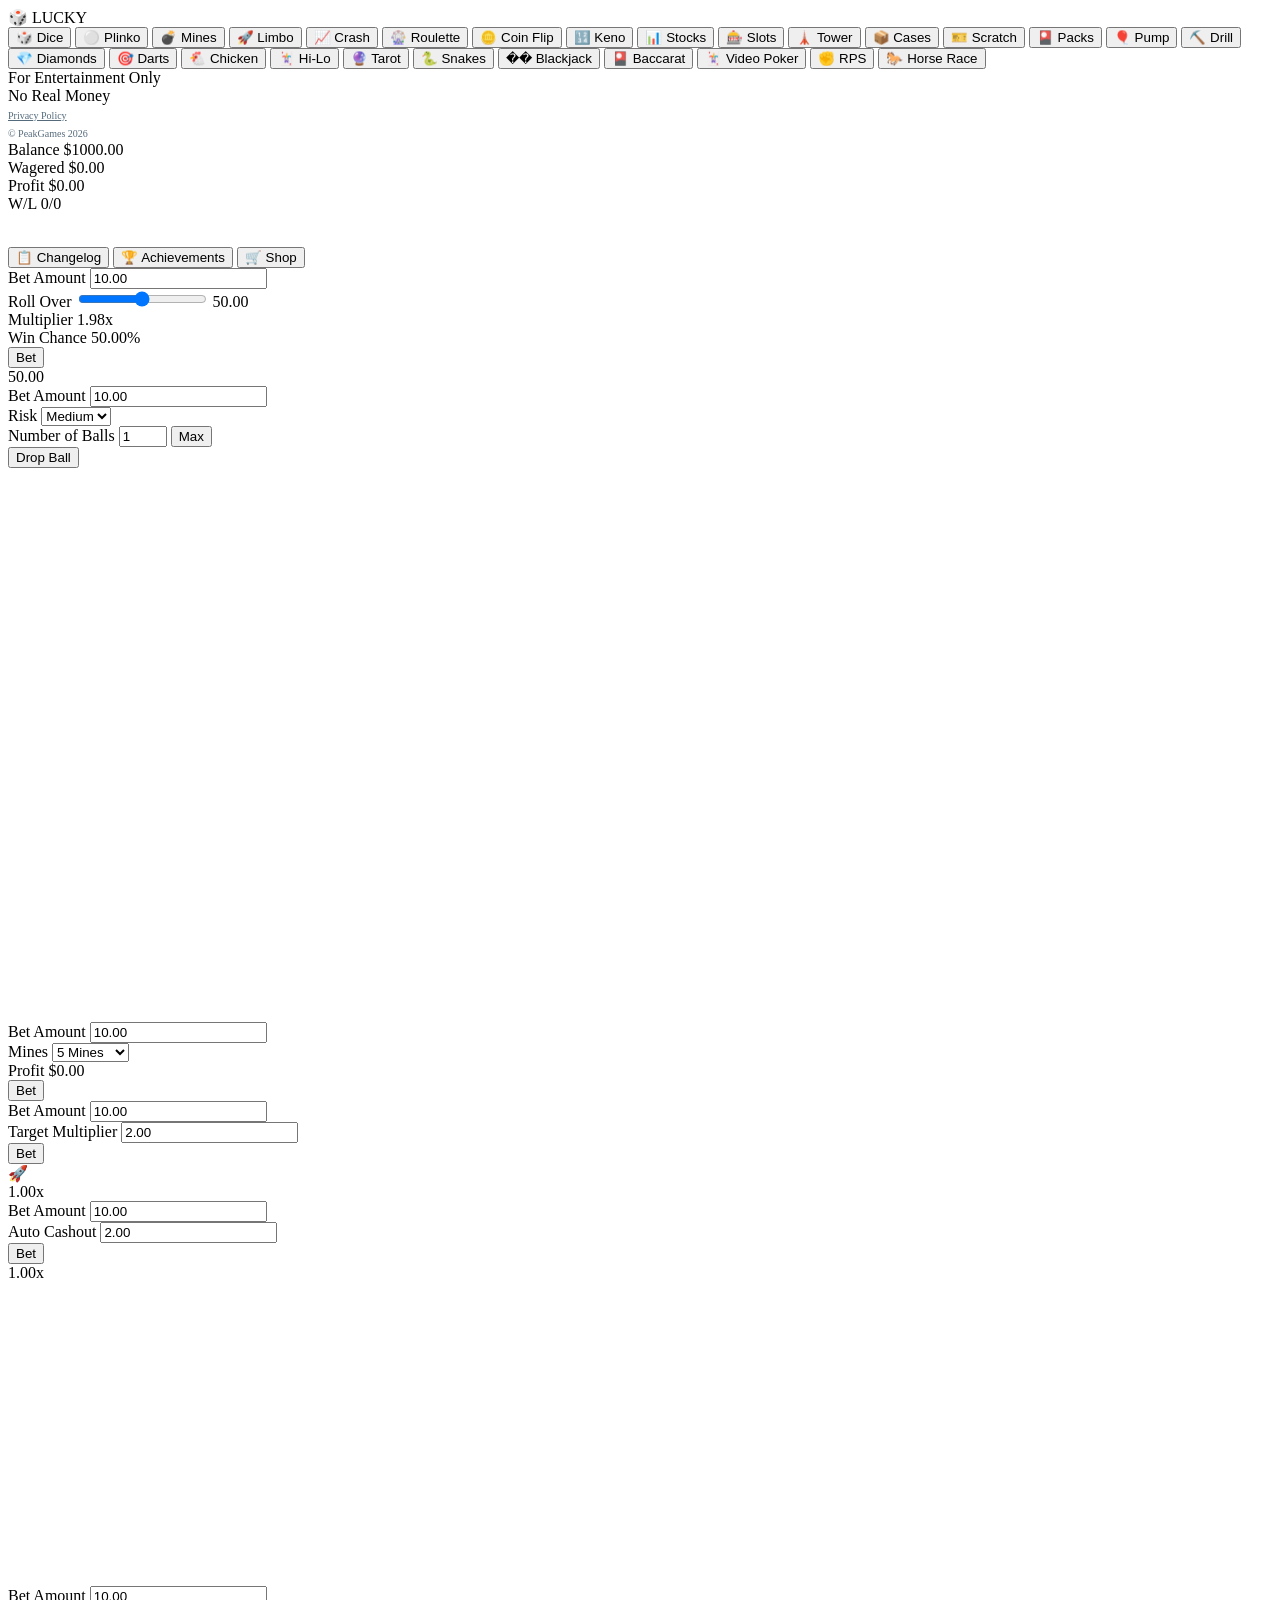
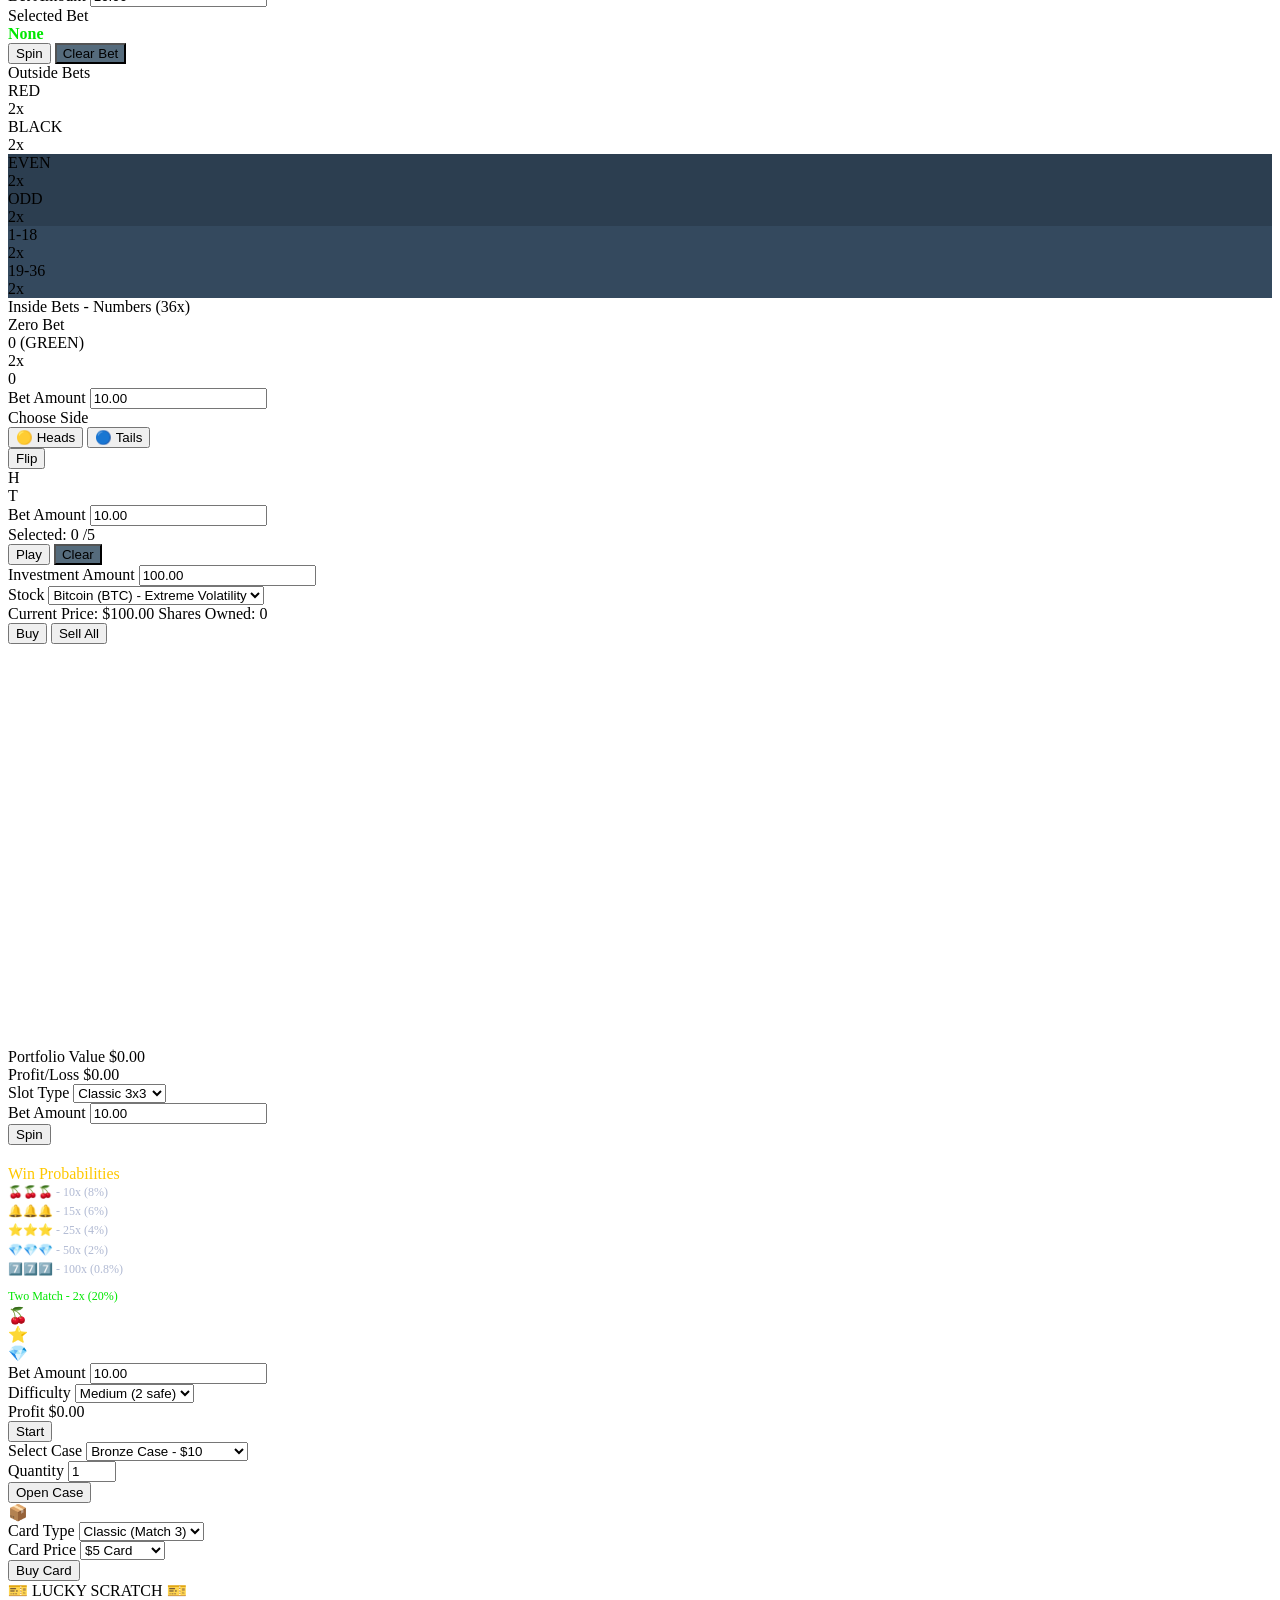
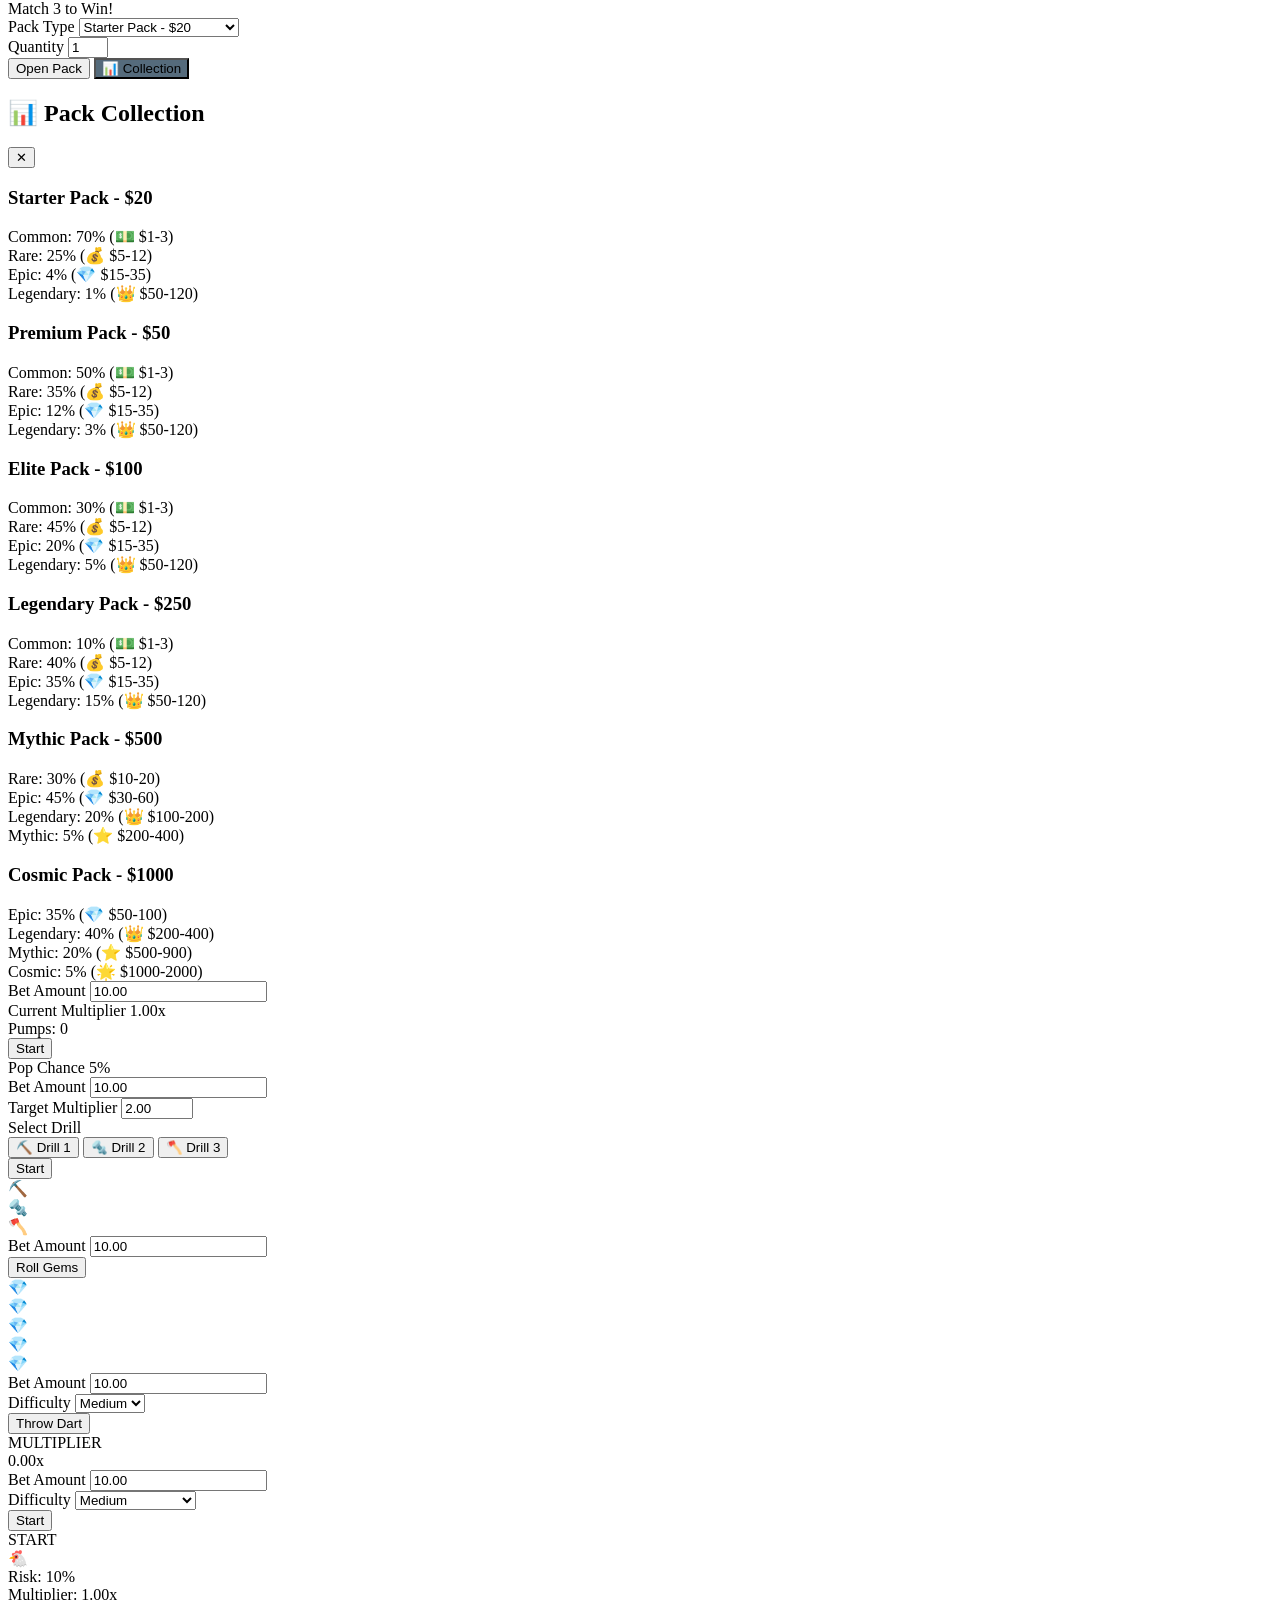
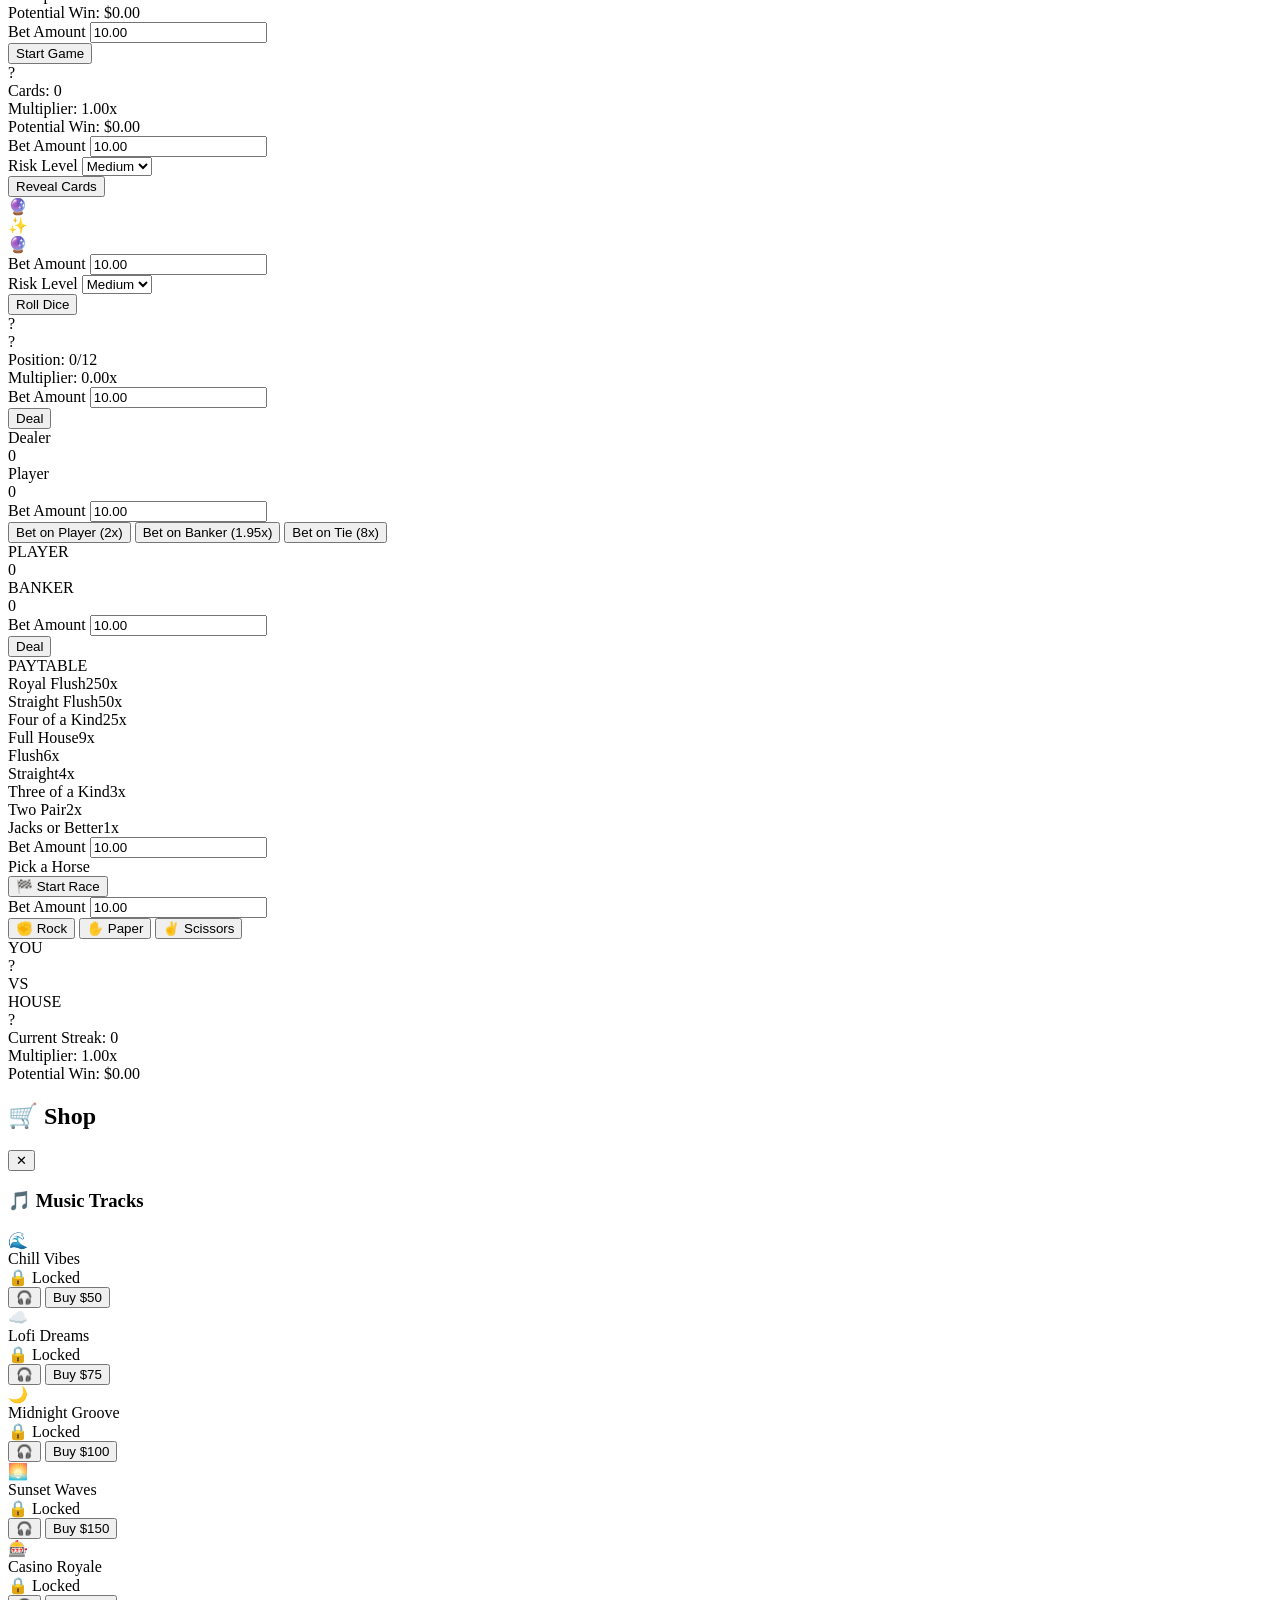
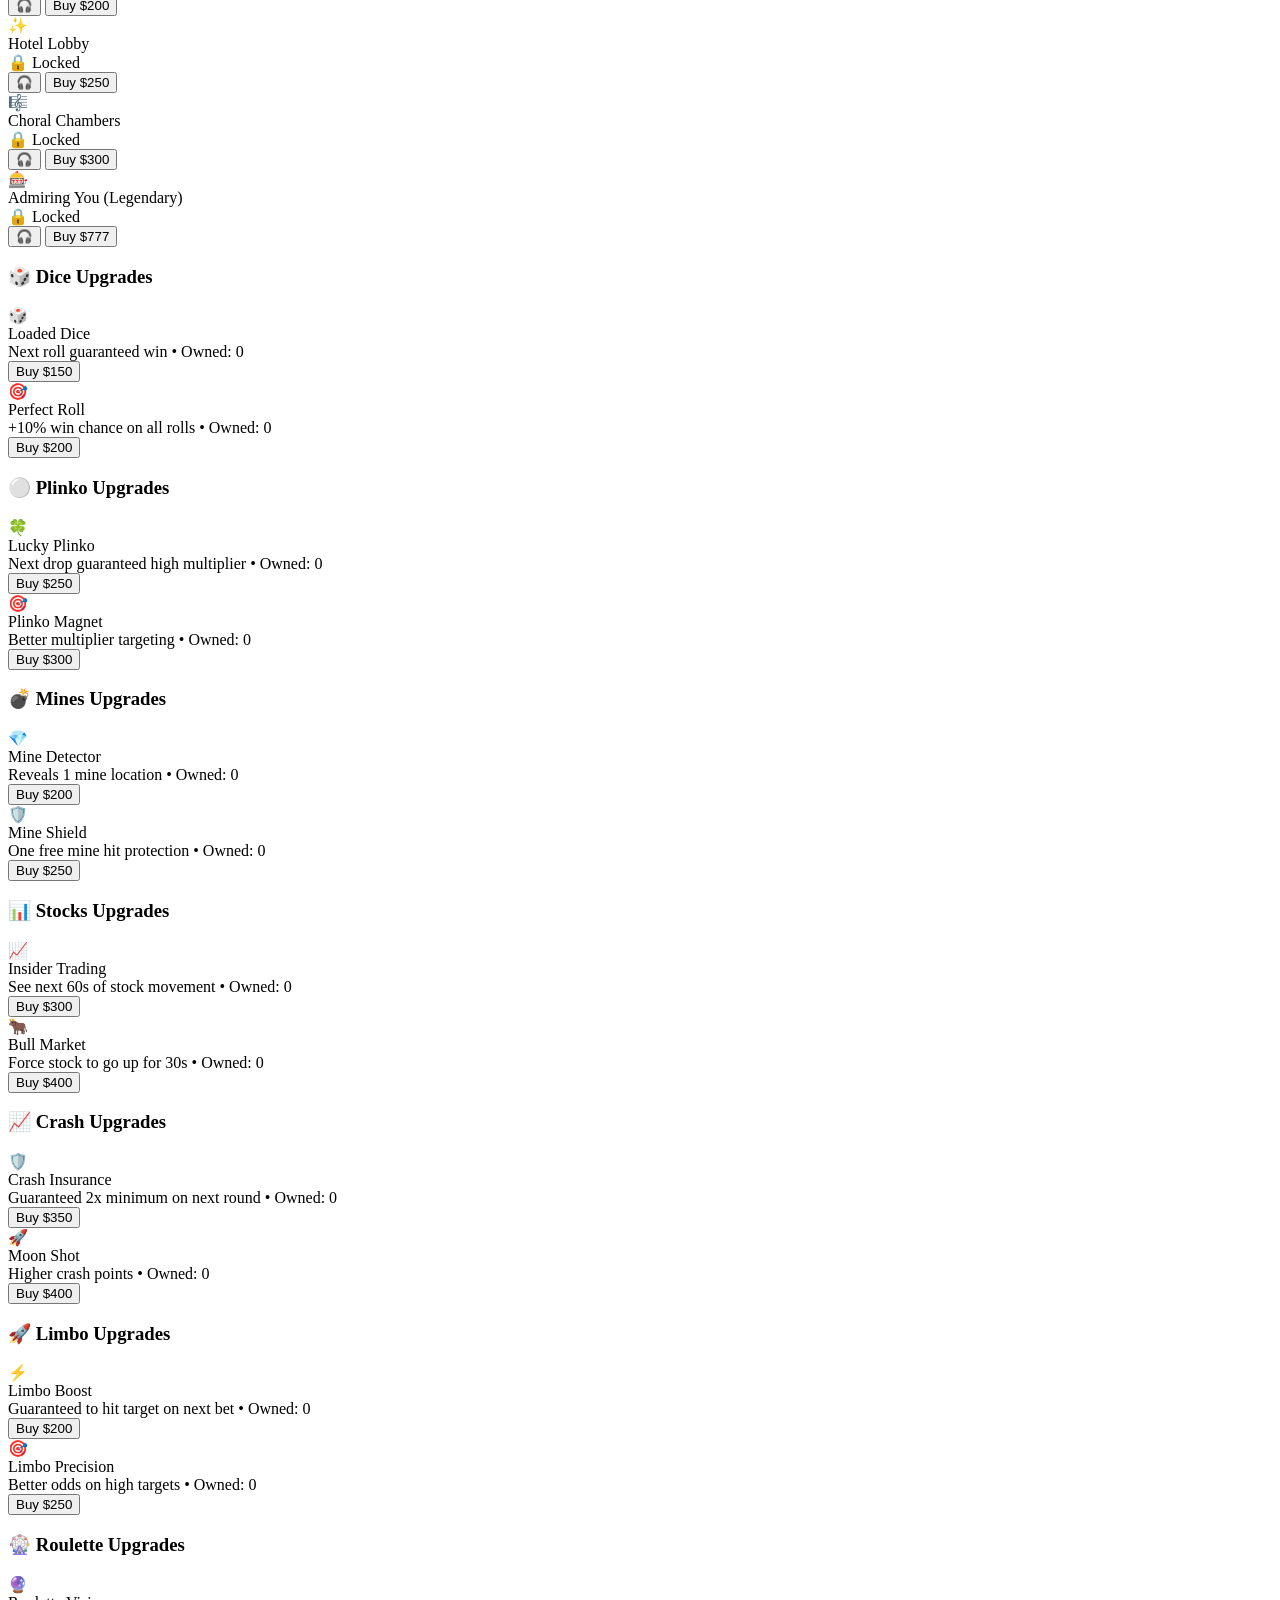
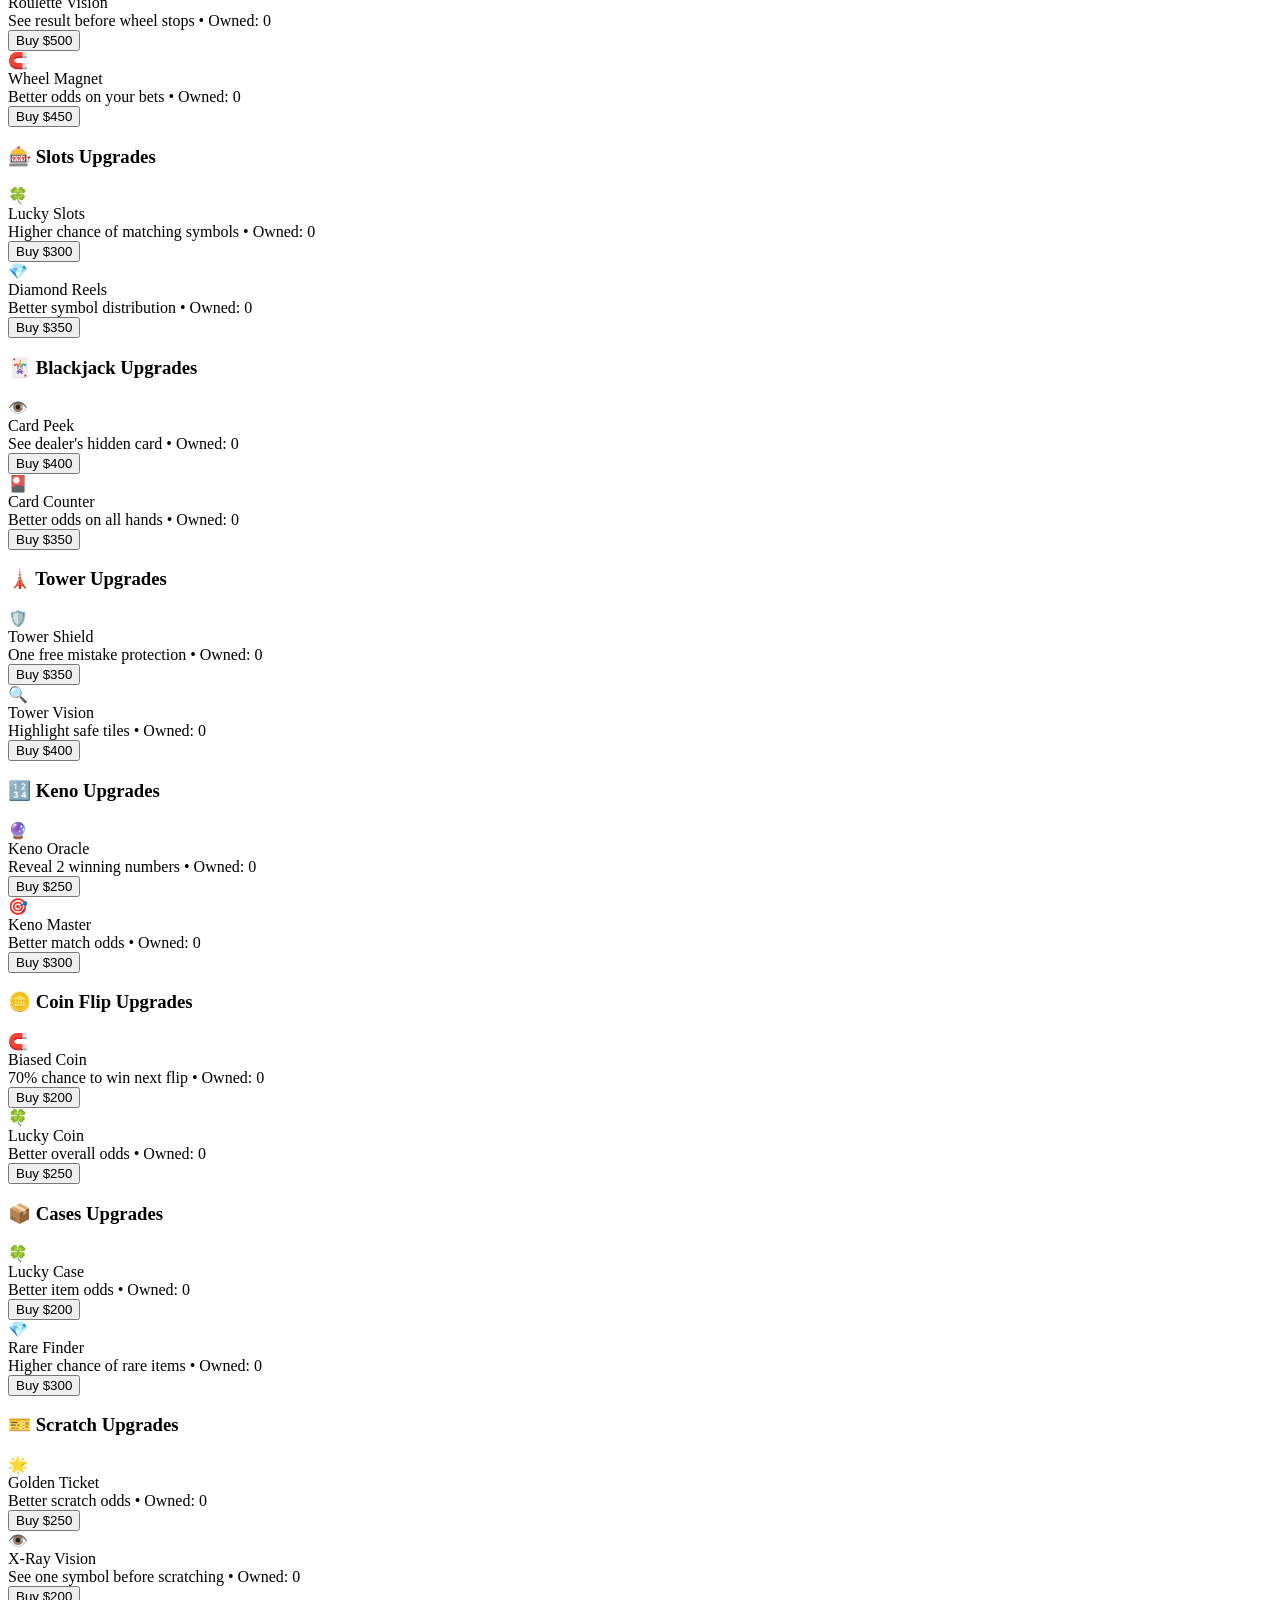
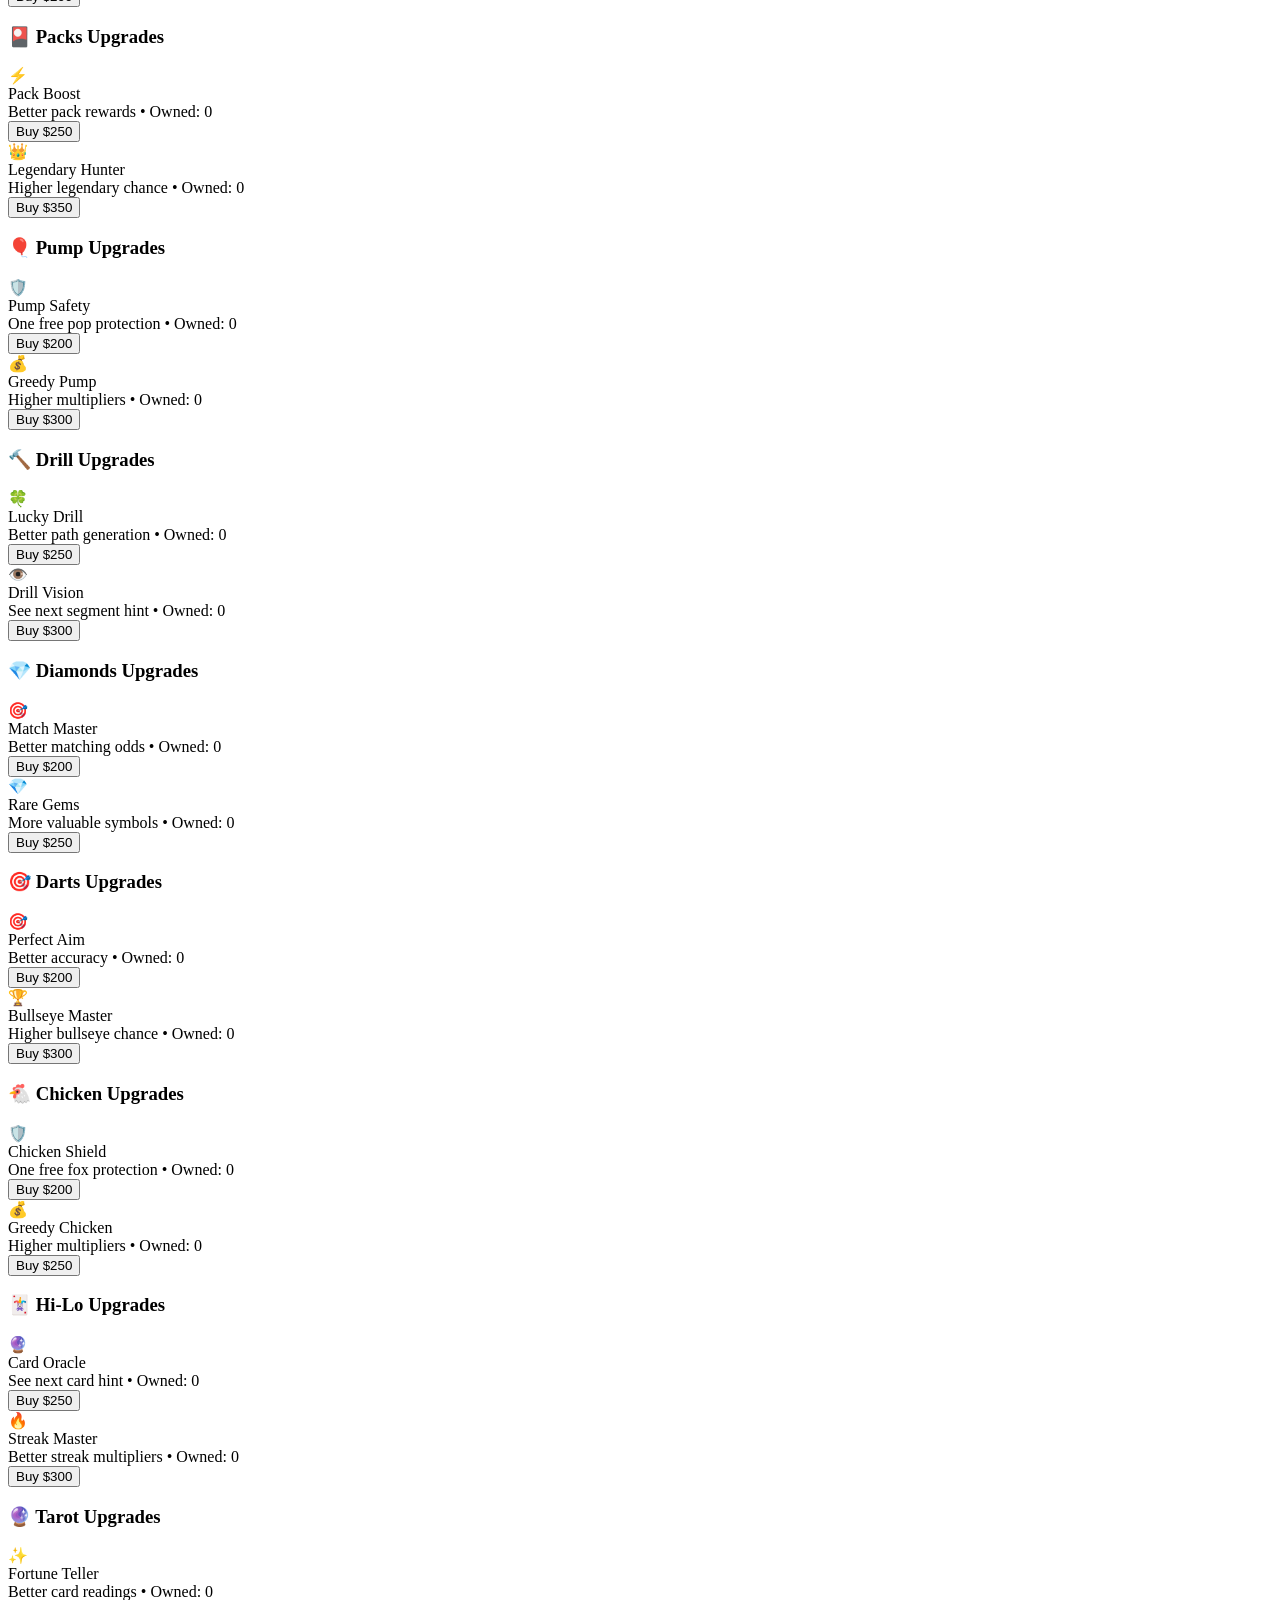
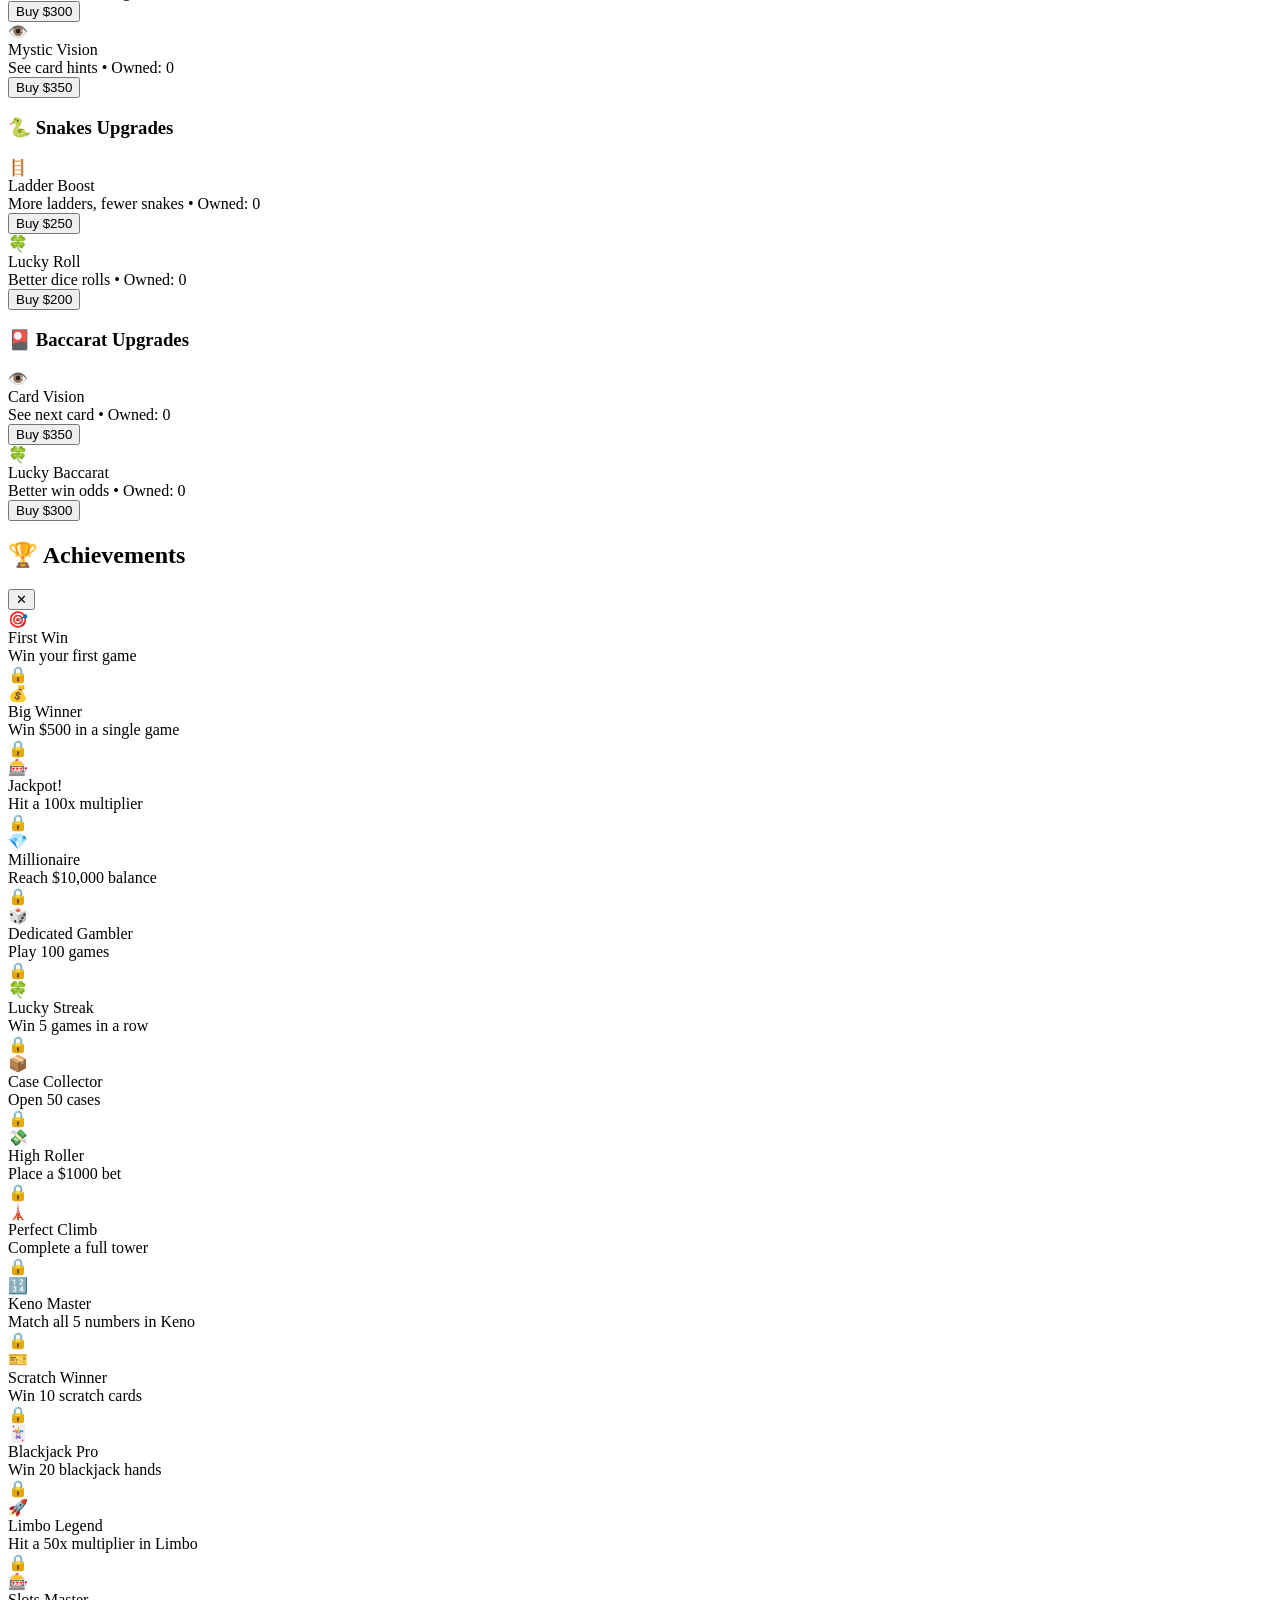
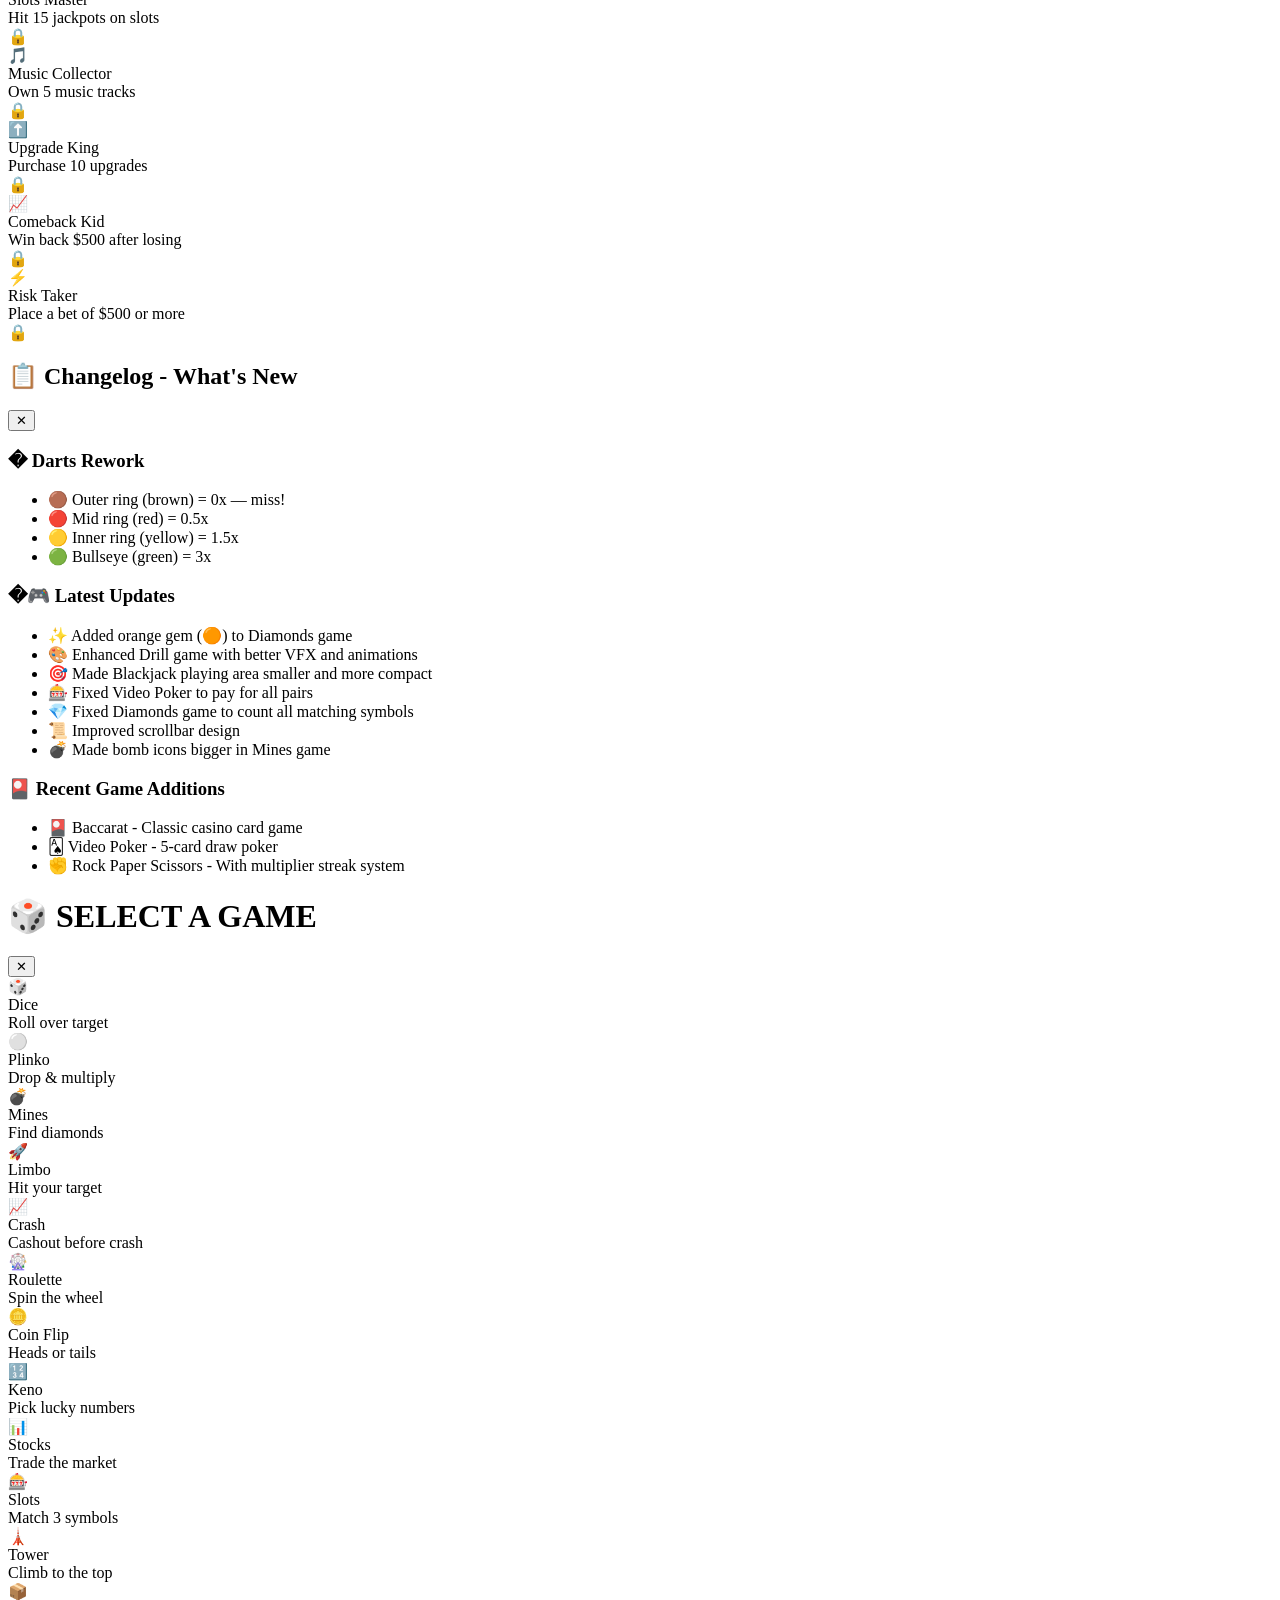
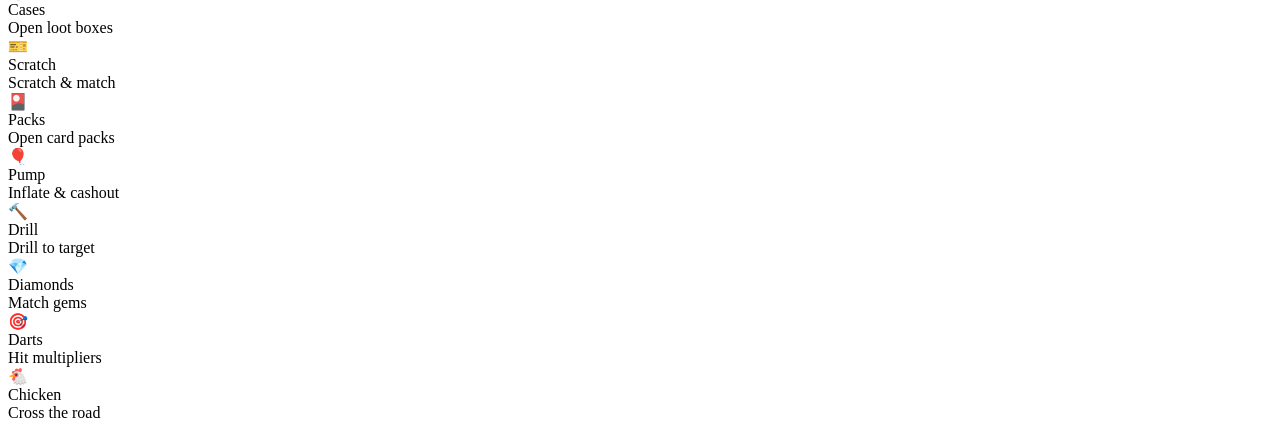
==== index 8.40.27 PM.html @ feea405f "actually... im just going to stick with the old one yeah wow its better or sum idk but its the old s" ====
<!DOCTYPE html>
<html lang="en">
<head>
<meta charset="UTF-8"> <meta name="viewport" content="width=device-width, initial-scale=1.0"> <title>Lucky Games - Entertainment Only</title>
<link rel="icon" type="image/png" href="images/Icon.png">
<link rel="stylesheet" href="style.css">
</head>
<body>
<div id="toast-container">
</div>
<div class="sidebar">
<div class="logo sticky-logo" onclick="showGameSelection()" style="cursor: pointer;">
🎲 LUCKY</div>
<nav class="nav-menu">
<button class="nav-item active" onclick="showGame('dice')">
<span class="icon">🎲</span>
Dice
</button>
<button class="nav-item" onclick="showGame('plinko')">
<span class="icon">⚪</span>
Plinko
</button>
<button class="nav-item" onclick="showGame('mines')">
<span class="icon">💣</span>
Mines
</button>
<button class="nav-item" onclick="showGame('limbo')">
<span class="icon">🚀</span>
Limbo
</button>
<button class="nav-item" onclick="showGame('crash')">
<span class="icon">📈</span>
Crash
</button>
<button class="nav-item" onclick="showGame('roulette')">
<span class="icon">🎡</span>
Roulette
</button>
<button class="nav-item" onclick="showGame('coinflip')">
<span class="icon">🪙</span>
Coin Flip
</button>
<button class="nav-item" onclick="showGame('keno')">
<span class="icon">🔢</span>
Keno
</button>
<button class="nav-item" onclick="showGame('stocks')">
<span class="icon">📊</span>
Stocks
</button>
<button class="nav-item" onclick="showGame('slots')">
<span class="icon">🎰</span>
Slots
</button>
<button class="nav-item" onclick="showGame('tower')">
<span class="icon">🗼</span>
Tower
</button>
<button class="nav-item" onclick="showGame('cases')">
<span class="icon">📦</span>
Cases
</button>
<button class="nav-item" onclick="showGame('scratch')">
<span class="icon">🎫</span>
Scratch
</button>
<button class="nav-item" onclick="showGame('packs')">
<span class="icon">🎴</span>
Packs
</button>
<button class="nav-item" onclick="showGame('pump')">
<span class="icon">🎈</span>
Pump
</button>
<button class="nav-item" onclick="showGame('drill')">
<span class="icon">⛏️</span>
Drill
</button>
<button class="nav-item" onclick="showGame('diamonds')">
<span class="icon">💎</span>
Diamonds
</button>
<button class="nav-item" onclick="showGame('darts')">
<span class="icon">🎯</span>
Darts
</button>
<button class="nav-item" onclick="showGame('chicken')">
<span class="icon">🐔</span>
Chicken
</button>
<button class="nav-item" onclick="showGame('hilo')">
<span class="icon">🃏</span>
Hi-Lo
</button>
<button class="nav-item" onclick="showGame('tarot')">
<span class="icon">🔮</span>
Tarot
</button>
<button class="nav-item" onclick="showGame('snakes')">
<span class="icon">🐍</span>
Snakes
</button>
<button class="nav-item" onclick="showGame('blackjack')">
<span class="icon">��</span>
Blackjack
</button>
<button class="nav-item" onclick="showGame('baccarat')">
<span class="icon">🎴</span>
Baccarat
</button>
<button class="nav-item" onclick="showGame('videopoker')">
<span class="icon">🃏</span>
Video Poker
</button>
<button class="nav-item" onclick="showGame('rps')">
<span class="icon">✊</span>
RPS
</button>
<button class="nav-item" onclick="showGame('horse')">
<span class="icon">🐎</span>
Horse Race
</button>
</nav>
<div class="disclaimer">
For Entertainment Only<br>No Real Money<br><a href="privacy-policy.html" target="_blank" style="color:#556b7c;font-size:10px;text-decoration:underline;">Privacy Policy</a><br><span style="color:#556b7c;font-size:10px;">© PeakGames 2026</span></div>
</div>
<div class="main-content">
<header class="top-bar">
<div class="balance-container">
<span class="balance-label">Balance</span>
<span class="balance-amount">$<span id="balance">1000.00</span>
</span>
</div>
<div class="stats-container" onclick="toggleStatsPanel()">
<div class="stats-summary">
<div class="stats-item">
<span class="stats-label">Wagered</span>
<span class="stats-value" id="total-wagered">$0.00</span>
</div>
<div class="stats-item">
<span class="stats-label">Profit</span>
<span class="stats-value profit" id="total-profit">$0.00</span>
</div>
<div class="stats-item">
<span class="stats-label">W/L</span>
<span class="stats-value" id="win-loss-ratio">0/0</span>
</div>
</div>
<div class="stats-graph-mini" id="stats-graph-mini">
<canvas id="mini-graph-canvas" width="100" height="30"></canvas>
</div>
</div>
<div class="music-controls">
<button class="music-btn" id="music-toggle" onclick="toggleMusic()" style="display:none;">
🎵 Music: OFF</button>
<div class="music-selector-container" id="music-selector-container" style="display:none;">
<button class="music-btn" id="music-selector-btn" onclick="toggleMusicSelector()">
🎵</button>
<div class="music-dropdown" id="music-dropdown" style="display:none;">
<select id="music-track-select" onchange="changeMusicFromDropdown()">
<option value="none">No Music</option>
</select>
</div>
</div>
<button class="music-btn" onclick="openChangelog()">
📋 Changelog</button>
<button class="music-btn" onclick="openAchievements()">
🏆 Achievements</button>
<button class="music-btn" onclick="openShop()">
🛒 Shop</button>
</div>
</header>
<!-- Stats Panel Modal -->
<div id="stats-panel" class="modal" style="display:none;">
<div class="modal-content stats-modal-content">
<div class="modal-header">
<h2>📊 Session Statistics</h2>
<button class="close-btn" onclick="closeStatsPanel()">✕</button>
</div>
<div class="stats-panel-body">
<div class="stats-overview">
<div class="stat-card">
<div class="stat-card-label">Total Wagered</div>
<div class="stat-card-value" id="panel-wagered">$0.00</div>
</div>
<div class="stat-card">
<div class="stat-card-label">Total Won</div>
<div class="stat-card-value green" id="panel-won">$0.00</div>
</div>
<div class="stat-card">
<div class="stat-card-label">Total Lost</div>
<div class="stat-card-value red" id="panel-lost">$0.00</div>
</div>
<div class="stat-card">
<div class="stat-card-label">Net Profit</div>
<div class="stat-card-value profit-value" id="panel-profit">$0.00</div>
</div>
<div class="stat-card">
<div class="stat-card-label">Wins</div>
<div class="stat-card-value" id="panel-wins">0</div>
</div>
<div class="stat-card">
<div class="stat-card-label">Losses</div>
<div class="stat-card-value" id="panel-losses">0</div>
</div>
</div>
<div class="stats-graph-container">
<h3>Profit/Loss Graph</h3>
<canvas id="stats-graph-canvas" width="800" height="300"></canvas>
</div>
<button class="bet-button" onclick="resetStats()" style="margin-top: 20px;">Reset Statistics</button>
</div>
</div>
</div>
<div class="game-container">
<!-- Dice Game -->
<div id="dice-game" class="game-panel active">
<div class="game-controls">
<div class="control-group">
<label>Bet Amount</label>
<input type="number" id="dice-bet" value="10.00" step="0.01" min="0.01"> </div>
<div class="control-group">
<label>Roll Over</label>
<input type="range" id="dice-target" min="2" max="98" value="50"> <span id="dice-target-value">50.00</span>
</div>
<div class="control-group">
<label>Multiplier</label>
<span id="dice-multiplier" class="multiplier">1.98x</span>
</div>
<div class="control-group">
<label>Win Chance</label>
<span id="dice-chance" class="chance">50.00%</span>
</div>
<button class="bet-button" onclick="playDice()">
Bet</button>
<button class="bet-button" id="loaded-dice-btn" onclick="useLoadedDice()" style="background: #ffc800; display: none;">
🎲 Use Loaded Dice</button>
</div>
<div class="game-display">
<div class="dice-result-display">
<div class="dice-number" id="dice-number">
50.00</div>
<div class="dice-bar">
<div class="dice-target-line" id="dice-target-line">
</div>
<div class="dice-roll-indicator" id="dice-roll-indicator">
</div>
</div>
</div>
</div>
</div>
<!-- Plinko Game -->
<div id="plinko-game" class="game-panel">
<div class="game-controls">
<div class="control-group">
<label>Bet Amount</label>
<input type="number" id="plinko-bet" value="10.00" step="0.01" min="0.01"> </div>
<div class="control-group">
<label>Risk</label>
<select id="plinko-risk">
<option value="low">
Low</option>
<option value="medium" selected>
Medium</option>
<option value="high">
High</option>
</select>
</div>
<div class="control-group">
<label>Number of Balls</label>
<input type="number" id="plinko-balls" value="1" min="1" max="10">
<button class="max-button" onclick="document.getElementById('plinko-balls').value = 10">
Max</button>
</div>
<button class="bet-button" onclick="playPlinko()">
Drop Ball</button>
<button class="bet-button" id="lucky-plinko-btn" onclick="useLuckyPlinko()" style="background: #00e701; display: none;">
🍀 Use Lucky Plinko</button>
<button class="bet-button" id="plinko-magnet-btn" onclick="usePlinkoMagnet()" style="background: #ffc800; display: none;">
🎯 Use Plinko Magnet</button>
</div>
<div class="game-display">
<div style="width: 100%; max-width: 600px;">
<canvas id="plinko-canvas" width="600" height="550">
</canvas>
<div class="plinko-multipliers" id="plinko-multipliers">
</div>
</div>
</div>
</div>
<!-- Mines Game -->
<div id="mines-game" class="game-panel">
<div class="game-controls">
<div class="control-group">
<label>Bet Amount</label>
<input type="number" id="mines-bet" value="10.00" step="0.01" min="0.01"> </div>
<div class="control-group">
<label>Mines</label>
<select id="mines-count">
<option value="3">
3 Mines</option>
<option value="5" selected>
5 Mines</option>
<option value="10">
10 Mines</option>
<option value="15">
15 Mines</option>
</select>
</div>
<div class="control-group">
<label>Profit</label>
<span id="mines-profit" class="profit">$0.00</span>
</div>
<button class="bet-button" id="mines-start-btn" onclick="startMines()">
Bet</button>
<button class="cashout-button" id="mines-cashout-btn" onclick="cashoutMines()" style="display:none;">
Cashout</button>
<button class="bet-button" id="mine-detector-btn" onclick="useMineDetector()" style="background: #ffc800; display: none;">
💎 Use Mine Detector</button>
<button class="bet-button" id="mine-shield-btn" onclick="useMineShield()" style="background: #00e701; display: none;">
🛡️ Use Mine Shield</button>
</div>
<div class="game-display">
<div style="width: 100%; max-width: 550px;">
<div class="mines-grid" id="mines-grid">
</div>
</div>
</div>
</div>
<!-- Limbo Game -->
<div id="limbo-game" class="game-panel">
<div class="game-controls">
<div class="control-group">
<label>Bet Amount</label>
<input type="number" id="limbo-bet" value="10.00" step="0.01" min="0.01"> </div>
<div class="control-group">
<label>Target Multiplier</label>
<input type="number" id="limbo-target" value="2.00" step="0.01" min="1.01"> </div>
<button class="bet-button" onclick="playLimbo()">
Bet</button>
<button class="bet-button" id="limbo-boost-btn" onclick="useLimboBoost()" style="background: #00e701; display: none;">
⚡ Use Limbo Boost</button>
<button class="bet-button" id="limbo-precision-btn" onclick="useLimboPrecision()" style="background: #ffc800; display: none;">
🎯 Use Limbo Precision</button>
</div>
<div class="game-display">
<div class="limbo-display">
<div class="limbo-rocket-container" id="limbo-rocket-container">
  <div class="limbo-rocket" id="limbo-rocket">🚀</div>
</div>
<div class="limbo-result" id="limbo-result">1.00x</div>
<div class="limbo-status" id="limbo-status">
</div>
</div>
</div>
</div>
<!-- Crash Game -->
<div id="crash-game" class="game-panel">
<div class="game-controls">
<div class="control-group">
<label>Bet Amount</label>
<input type="number" id="crash-bet" value="10.00" step="0.01" min="0.01"> </div>
<div class="control-group">
<label>Auto Cashout</label>
<input type="number" id="crash-auto" value="2.00" step="0.01" min="1.01"> </div>
<button class="bet-button" id="crash-bet-btn" onclick="playCrash()">
Bet</button>
<button class="cashout-button" id="crash-cashout-btn" onclick="crashCashout()" style="display:none;">
Cashout</button>
<button class="bet-button" id="crash-insurance-btn" onclick="useCrashInsurance()" style="background: #ffc800; display: none;">
🛡️ Use Crash Insurance</button>
<button class="bet-button" id="moon-shot-btn" onclick="useMoonShot()" style="background: #00e701; display: none;">
🚀 Use Moon Shot</button>
</div>
<div class="game-display">
<div class="crash-display">
<div class="crash-multiplier" id="crash-multiplier">
1.00x</div>
<div class="crash-graph">
<canvas id="crash-canvas" width="660" height="300">
</canvas>
</div>
</div>
</div>
</div>
<!-- Roulette Game -->
<div id="roulette-game" class="game-panel">
<div class="game-controls">
<div class="control-group">
<label>Bet Amount</label>
<input type="number" id="roulette-bet" value="10.00" step="0.01" min="0.01"> </div>
<div class="control-group">
<label>Selected Bet</label>
<div id="roulette-selected-bet" style="color: #00e701; font-weight: 600;">
None</div>
</div>
<button class="bet-button" onclick="playRoulette()">
Spin</button>
<button class="bet-button" style="background: #556b7c;" onclick="clearRouletteBet()">
Clear Bet</button>
<button class="bet-button" id="roulette-vision-btn" onclick="useRouletteVision()" style="background: #ffc800; display: none;">
🔮 Use Roulette Vision</button>
<button class="bet-button" id="wheel-magnet-btn" onclick="useWheelMagnet()" style="background: #00e701; display: none;">
🧲 Use Wheel Magnet</button>
</div>
<div class="game-display">
<div class="roulette-display">
<!-- Betting Board -->
<div class="roulette-board">
<div class="board-section">
<div class="board-label">
Outside Bets</div>
<div class="color-bets">
<div class="bet-option color-red" onclick="selectRouletteBet('red', 2)">
<div class="bet-label">
RED</div>
<div class="bet-payout">
2x</div>
</div>
<div class="bet-option color-black" onclick="selectRouletteBet('black', 2)">
<div class="bet-label">
BLACK</div>
<div class="bet-payout">
2x</div>
</div>
<div class="bet-option" onclick="selectRouletteBet('even', 2)" style="background: #2c3e50;">
<div class="bet-label">
EVEN</div>
<div class="bet-payout">
2x</div>
</div>
<div class="bet-option" onclick="selectRouletteBet('odd', 2)" style="background: #2c3e50;">
<div class="bet-label">
ODD</div>
<div class="bet-payout">
2x</div>
</div>
<div class="bet-option" onclick="selectRouletteBet('low', 2)" style="background: #34495e;">
<div class="bet-label">
1-18</div>
<div class="bet-payout">
2x</div>
</div>
<div class="bet-option" onclick="selectRouletteBet('high', 2)" style="background: #34495e;">
<div class="bet-label">
19-36</div>
<div class="bet-payout">
2x</div>
</div>
</div>
</div>
<div class="board-section">
<div class="board-label">
Inside Bets - Numbers (36x)</div>
<div class="number-grid" id="roulette-number-grid">
</div>
</div>
<div class="board-section">
<div class="board-label">
Zero Bet</div>
<div class="color-bets">
<div class="bet-option color-green" onclick="selectRouletteBet('green', 2)">
<div class="bet-label">
0 (GREEN)</div>
<div class="bet-payout">
2x</div>
</div>
</div>
</div>
</div>
<div class="roulette-wheel-section">
<div class="roulette-container">
<div class="roulette-pointer">
</div>
<div class="roulette-wheel">
<div class="roulette-inner" id="roulette-inner">
</div>
<div class="roulette-center" id="roulette-center">
0</div>
</div>
</div>
<div class="roulette-result" id="roulette-result">
</div>
</div>
</div>
</div>
</div>
<!-- Coin Flip Game -->
<div id="coinflip-game" class="game-panel">
<div class="game-controls">
<div class="control-group">
<label>Bet Amount</label>
<input type="number" id="coinflip-bet" value="10.00" step="0.01" min="0.01"> </div>
<div class="control-group">
<label>Choose Side</label>
<div class="button-group">
<button class="choice-button active" id="heads-btn" onclick="selectCoin('heads')">
🟡 Heads</button>
<button class="choice-button" id="tails-btn" onclick="selectCoin('tails')">
🔵 Tails</button>
</div>
</div>
<button class="bet-button" onclick="playCoinFlip()">
Flip</button>
<button class="bet-button" id="biased-coin-btn" onclick="useBiasedCoin()" style="background: #ffc800; display: none;">
🧲 Use Biased Coin</button>
<button class="bet-button" id="lucky-coin-btn" onclick="useLuckyCoin()" style="background: #00e701; display: none;">
🍀 Use Lucky Coin</button>
</div>
<div class="game-display">
<div class="coin-display">
<div class="coin" id="coin">
<div class="coin-face coin-heads">
H</div>
<div class="coin-face coin-tails">
T</div>
</div>
<div class="coin-result" id="coin-result">
</div>
</div>
</div>
</div>
<!-- Keno Game -->
<div id="keno-game" class="game-panel">
<div class="game-controls">
<div class="control-group">
<label>Bet Amount</label>
<input type="number" id="keno-bet" value="10.00" step="0.01" min="0.01"> </div>
<div class="control-group">
<label>Selected: <span id="keno-selected">0</span>
/5</label>
</div>
<button class="bet-button" onclick="playKeno()">
Play</button>
<button class="bet-button" style="background: #556b7c;" onclick="clearKeno()">
Clear</button>
<button class="bet-button" id="keno-oracle-btn" onclick="useKenoOracle()" style="background: #ffc800; display: none;">
🔮 Use Keno Oracle</button>
<button class="bet-button" id="keno-master-btn" onclick="useKenoMaster()" style="background: #00e701; display: none;">
🎯 Use Keno Master</button>
</div>
<div class="game-display">
<div class="keno-grid" id="keno-grid">
</div>
</div>
</div>
<!-- Stocks Game -->
<div id="stocks-game" class="game-panel">
<div class="game-controls">
<div class="control-group">
<label>Investment Amount</label>
<input type="number" id="stocks-bet" value="100.00" step="0.01" min="0.01"> </div>
<div class="control-group">
<label>Stock</label>
<select id="stocks-choice">
<option value="btc">
Bitcoin (BTC) - Extreme Volatility</option>
<option value="eth">
Ethereum (ETH) - High Volatility</option>
<option value="tech">
Tech Corp - Medium Volatility</option>
<option value="stable">
Blue Chip - Low Volatility</option>
<option value="penny">
Penny Stock - Very High Risk</option>
<option value="gold">
Gold - Safe Haven</option>
<option value="meme">
Meme Stock - Unpredictable</option>
</select>
</div>
<div class="control-group">
<label>Current Price: $<span id="stock-price">100.00</span>
</label>
<label>Shares Owned: <span id="stock-shares">0</span>
</label>
</div>
<button class="bet-button" id="stock-buy-btn" onclick="buyStock()">
Buy</button>
<button class="cashout-button" id="stock-sell-btn" onclick="sellStock()">
Sell All</button>
<button class="bet-button" id="insider-trading-btn" onclick="useInsiderTrading()" style="background: #ffc800; display: none;">
📈 Use Insider Trading</button>
<button class="bet-button" id="bull-market-btn" onclick="useBullMarket()" style="background: #00e701; display: none;">
🐂 Use Bull Market</button>
</div>
<div class="game-display">
<div class="stocks-result-display">
<canvas id="stocks-canvas" width="700" height="400">
</canvas>
<div class="stock-info">
<div class="stock-stat">
<span class="stat-label">Portfolio Value</span>
<span class="stat-value" id="portfolio-value">$0.00</span>
</div>
<div class="stock-stat">
<span class="stat-label">Profit/Loss</span>
<span class="stat-value" id="profit-loss">$0.00</span>
</div>
</div>
</div>
</div>
</div>
<!-- Slots Game -->
<div id="slots-game" class="game-panel">
<div class="game-controls">
<div class="control-group">
<label>Slot Type</label>
<select id="slots-variant" onchange="changeSlotsVariant()">
<option value="3x3">
Classic 3x3</option>
<option value="3x5">
Modern 3x5</option>
</select>
</div>
<div class="control-group">
<label>Bet Amount</label>
<input type="number" id="slots-bet" value="10.00" step="0.01" min="0.01"> </div>
<button class="bet-button" onclick="playSlots()">
Spin</button>
<button class="bet-button" id="lucky-slots-btn" onclick="useLuckySlots()" style="background: #ffc800; display: none;">
🍀 Use Lucky Slots</button>
<button class="bet-button" id="diamond-reels-btn" onclick="useDiamondReels()" style="background: #00e701; display: none;">
💎 Use Diamond Reels</button>
<div class="control-group" style="margin-top: 20px;">
<label style="color: #ffc800;">Win Probabilities</label>
<div style="font-size: 12px; color: #b1bad3; line-height: 1.6;">
<div>
🍒🍒🍒 - 10x (8%)</div>
<div>
🔔🔔🔔 - 15x (6%)</div>
<div>
⭐⭐⭐ - 25x (4%)</div>
<div>
💎💎💎 - 50x (2%)</div>
<div>
7️⃣7️⃣7️⃣ - 100x (0.8%)</div>
<div style="margin-top: 8px; color: #00e701;">
Two Match - 2x (20%)</div>
</div>
</div>
</div>
<div class="game-display">
<div class="slots-result-display">
<div class="slots-reels" id="slots-reels-container">
<div class="slot-reel" id="slot-reel-1">
🍒</div>
<div class="slot-reel" id="slot-reel-2">
⭐</div>
<div class="slot-reel" id="slot-reel-3">
💎</div>
</div>
<div class="slots-result" id="slots-result">
</div>
</div>
</div>
</div>
<!-- Tower Game -->
<div id="tower-game" class="game-panel">
<div class="game-controls">
<div class="control-group">
<label>Bet Amount</label>
<input type="number" id="tower-bet" value="10.00" step="0.01" min="0.01"> </div>
<div class="control-group">
<label>Difficulty</label>
<select id="tower-difficulty">
<option value="easy">
Easy (3 safe)</option>
<option value="medium" selected>
Medium (2 safe)</option>
<option value="hard">
Hard (1 safe)</option>
</select>
</div>
<div class="control-group">
<label>Profit</label>
<span id="tower-profit" class="profit">$0.00</span>
</div>
<button class="bet-button" id="tower-start-btn" onclick="startTower()">
Start</button>
<button class="cashout-button" id="tower-cashout-btn" onclick="cashoutTower()" style="display:none;">
Cashout</button>
<button class="bet-button" id="tower-shield-btn" onclick="useTowerShield()" style="background: #ffc800; display: none;">
🛡️ Use Tower Shield</button>
<button class="bet-button" id="tower-vision-btn" onclick="useTowerVision()" style="background: #00e701; display: none;">
👁️ Use Tower Vision</button>
</div>
<div class="game-display">
<div class="tower-result-display">
<div class="tower-grid" id="tower-grid">
</div>
</div>
</div>
</div>
<!-- Case Opening Game -->
<div id="cases-game" class="game-panel">
<div class="game-controls">
<div class="control-group">
<label>Select Case</label>
<select id="case-type" onchange="updateCaseIcon()">
<option value="bronze">
Bronze Case - $10</option>
<option value="silver">
Silver Case - $25</option>
<option value="gold">
Gold Case - $50</option>
<option value="diamond">
Diamond Case - $100</option>
<option value="platinum">
Platinum Case - $250</option>
<option value="legendary">
Legendary Case - $500</option>
<option value="mythic">
Mythic Case - $1000</option>
</select>
</div>
<div class="control-group">
<label>Quantity</label>
<input type="number" id="case-quantity" value="1" min="1" max="10" step="1"> </div>
<button class="bet-button" onclick="openCase()">
Open Case</button>
<button class="bet-button" id="cases-luck-btn" onclick="useCasesLuck()" style="background: #ffc800; display: none;">🍀 Use Lucky Case</button>
<button class="bet-button" id="cases-rare-btn" onclick="useCasesRare()" style="background: #00e701; display: none;">💎 Use Rare Finder</button>
</div>
<div class="game-display">
<div class="case-result-display">
<div class="case-animation" id="case-animation">
<div class="case-box" id="case-box">
📦</div>
<div class="case-spin-container" id="case-spin-container" style="display: none;">
<div class="case-spin-items" id="case-spin-items">
</div>
<div class="case-spin-selector">
</div>
</div>
</div>
<div class="case-result" id="case-result">
</div>
<div class="case-items" id="case-items">
</div>
</div>
</div>
</div>
<!-- Scratch Card Game -->
<div id="scratch-game" class="game-panel">
<div class="game-controls">
<div class="control-group">
<label>Card Type</label>
<select id="scratch-type">
<option value="classic">
Classic (Match 3)</option>
<option value="lucky">
Lucky (Match 1)</option>
<option value="mega">
Mega (Match 5)</option>
</select>
</div>
<div class="control-group">
<label>Card Price</label>
<select id="scratch-price">
<option value="5">
$5 Card</option>
<option value="10">
$10 Card</option>
<option value="25">
$25 Card</option>
<option value="50">
$50 Card</option>
<option value="100">
$100 Card</option>
<option value="250">
$250 Card</option>
<option value="500">
$500 Card</option>
</select>
</div>
<button class="bet-button" onclick="buyScratchCard()">
Buy Card</button>
<button class="bet-button" id="scratch-golden-btn" onclick="useScratchGolden()" style="background: #ffc800; display: none;">🎫 Use Golden Ticket</button>
<button class="bet-button" id="scratch-reveal-btn" onclick="useScratchReveal()" style="background: #00e701; display: none;">��️ Use X-Ray Vision</button>
</div>
<div class="game-display">
<div class="scratch-result-display">
<div class="scratch-card" id="scratch-card">
<div class="scratch-card-header">
<div class="scratch-card-title">
🎫 LUCKY SCRATCH 🎫</div>
<div class="scratch-card-subtitle" id="scratch-subtitle">
Match 3 to Win!</div>
</div>
<div class="scratch-symbols" id="scratch-symbols">
</div>
<div class="scratch-overlay" id="scratch-overlay">
</div>
</div>
<div class="scratch-result" id="scratch-result">
</div>
</div>
</div>
</div>

<!-- Packs Game -->
<div id="packs-game" class="game-panel">
<div class="game-controls">
<div class="control-group">
<label>Pack Type</label>
<select id="pack-type" onchange="updatePackPreview()">
<option value="starter">Starter Pack - $20</option>
<option value="premium">Premium Pack - $50</option>
<option value="elite">Elite Pack - $100</option>
<option value="legendary">Legendary Pack - $250</option>
<option value="mythic">Mythic Pack - $500</option>
<option value="cosmic">Cosmic Pack - $1000</option>
</select>
</div>
<div class="control-group">
<label>Quantity</label>
<input type="number" id="pack-quantity" value="1" min="1" max="5" step="1">
</div>
<button class="bet-button" onclick="openPack()">
Open Pack</button>
<button class="bet-button" style="background: #556b7c;" onclick="togglePackCollection()">
📊 Collection</button>
<button class="bet-button" id="packs-boost-btn" onclick="usePacksBoost()" style="background: #ffc800; display: none;">⚡ Use Pack Boost</button>
<button class="bet-button" id="packs-legendary-btn" onclick="usePacksLegendary()" style="background: #00e701; display: none;">👑 Use Legendary Hunter</button>
</div>
<div class="game-display">
<div class="packs-result-display">
<div class="pack-animation" id="pack-animation">
<div class="pack-box pack-starter" id="pack-box">
<div class="pack-lid"></div>
<div class="pack-body"></div>
</div>
</div>
<div class="pack-cards" id="pack-cards"></div>
<div class="pack-result" id="pack-result"></div>
</div>
</div>
</div>

<!-- Pack Collection Modal -->
<div id="pack-collection-modal" class="modal">
<div class="modal-content">
<div class="modal-header">
<h2>📊 Pack Collection</h2>
<button class="close-btn" onclick="togglePackCollection()">✕</button>
</div>
<div class="pack-collection-grid">
<div class="collection-pack">
<h3>Starter Pack - $20</h3>
<div class="collection-chances">
<div class="chance-item">Common: 70% (💵 $1-3)</div>
<div class="chance-item">Rare: 25% (💰 $5-12)</div>
<div class="chance-item">Epic: 4% (💎 $15-35)</div>
<div class="chance-item">Legendary: 1% (👑 $50-120)</div>
</div>
</div>
<div class="collection-pack">
<h3>Premium Pack - $50</h3>
<div class="collection-chances">
<div class="chance-item">Common: 50% (💵 $1-3)</div>
<div class="chance-item">Rare: 35% (💰 $5-12)</div>
<div class="chance-item">Epic: 12% (💎 $15-35)</div>
<div class="chance-item">Legendary: 3% (👑 $50-120)</div>
</div>
</div>
<div class="collection-pack">
<h3>Elite Pack - $100</h3>
<div class="collection-chances">
<div class="chance-item">Common: 30% (💵 $1-3)</div>
<div class="chance-item">Rare: 45% (💰 $5-12)</div>
<div class="chance-item">Epic: 20% (💎 $15-35)</div>
<div class="chance-item">Legendary: 5% (👑 $50-120)</div>
</div>
</div>
<div class="collection-pack">
<h3>Legendary Pack - $250</h3>
<div class="collection-chances">
<div class="chance-item">Common: 10% (💵 $1-3)</div>
<div class="chance-item">Rare: 40% (💰 $5-12)</div>
<div class="chance-item">Epic: 35% (💎 $15-35)</div>
<div class="chance-item">Legendary: 15% (👑 $50-120)</div>
</div>
</div>
<div class="collection-pack">
<h3>Mythic Pack - $500</h3>
<div class="collection-chances">
<div class="chance-item">Rare: 30% (💰 $10-20)</div>
<div class="chance-item">Epic: 45% (💎 $30-60)</div>
<div class="chance-item">Legendary: 20% (👑 $100-200)</div>
<div class="chance-item">Mythic: 5% (⭐ $200-400)</div>
</div>
</div>
<div class="collection-pack">
<h3>Cosmic Pack - $1000</h3>
<div class="collection-chances">
<div class="chance-item">Epic: 35% (💎 $50-100)</div>
<div class="chance-item">Legendary: 40% (👑 $200-400)</div>
<div class="chance-item">Mythic: 20% (⭐ $500-900)</div>
<div class="chance-item">Cosmic: 5% (🌟 $1000-2000)</div>
</div>
</div>
</div>
</div>
</div>

<!-- Pump Game -->
<div id="pump-game" class="game-panel">
<div class="game-controls">
<div class="control-group">
<label>Bet Amount</label>
<input type="number" id="pump-bet" value="10.00" step="0.01" min="0.01">
</div>
<div class="control-group">
<label>Current Multiplier</label>
<span id="pump-multiplier" class="multiplier">1.00x</span>
</div>
<div class="control-group">
<label>Pumps: <span id="pump-count">0</span></label>
</div>
<button class="bet-button" id="pump-start-btn" onclick="startPump()">
Start</button>
<button class="bet-button" id="pump-pump-btn" onclick="pumpBalloon()" style="display:none;">
💨 Pump</button>
<button class="cashout-button" id="pump-cashout-btn" onclick="cashoutPump()" style="display:none;">
Cashout</button>
<button class="bet-button" id="pump-safety-btn" onclick="usePumpSafety()" style="background: #ffc800; display: none;">🛡️ Use Pump Safety</button>
<button class="bet-button" id="pump-greed-btn" onclick="usePumpGreed()" style="background: #00e701; display: none;">💰 Use Greedy Pump</button>
</div>
<div class="game-display">
<div class="pump-result-display">
<div class="balloon-container">
<div class="balloon" id="balloon">
<div class="balloon-body"></div>
<div class="balloon-highlight"></div>
<div class="balloon-shadow"></div>
</div>
<div class="balloon-string" id="balloon-string"></div>
</div>
<div class="pump-stats">
<div class="pump-stat">
<span class="stat-label">Pop Chance</span>
<span class="stat-value" id="pump-pop-chance">5%</span>
</div>
</div>
<div class="pump-result" id="pump-result"></div>
</div>
</div>
</div>

<!-- Drill Game -->
<div id="drill-game" class="game-panel">
<div class="game-controls">
<div class="control-group">
<label>Bet Amount</label>
<input type="number" id="drill-bet" value="10.00" step="0.01" min="0.01">
</div>
<div class="control-group">
<label>Target Multiplier</label>
<input type="number" id="drill-target" value="2.00" step="0.1" min="1.1" max="100">
</div>
<div class="control-group">
<label>Select Drill</label>
<div class="drill-selection" id="drill-selection">
<button class="drill-choice" onclick="selectDrill(0)">⛏️ Drill 1</button>
<button class="drill-choice" onclick="selectDrill(1)">🔩 Drill 2</button>
<button class="drill-choice" onclick="selectDrill(2)">🪓 Drill 3</button>
</div>
</div>
<button class="bet-button" id="drill-start-btn" onclick="startDrill()">
Start</button>
<button class="bet-button" id="drill-luck-btn" onclick="useDrillLuck()" style="background: #ffc800; display: none;">🍀 Use Lucky Drill</button>
<button class="bet-button" id="drill-vision-btn" onclick="useDrillVision()" style="background: #00e701; display: none;">👁️ Use Drill Vision</button>
</div>
<div class="game-display">
<div class="drill-result-display">
<div class="drill-paths" id="drill-paths">
<div class="drill-path">
<div class="drill-icon">⛏️</div>
<div class="drill-progress" id="drill-progress-0"></div>
</div>
<div class="drill-path">
<div class="drill-icon">🔩</div>
<div class="drill-progress" id="drill-progress-1"></div>
</div>
<div class="drill-path">
<div class="drill-icon">🪓</div>
<div class="drill-progress" id="drill-progress-2"></div>
</div>
</div>
<div class="drill-result" id="drill-result"></div>
</div>
</div>
</div>

<!-- Diamonds Game -->
<div id="diamonds-game" class="game-panel">
<div class="game-controls">
<div class="control-group">
<label>Bet Amount</label>
<input type="number" id="diamonds-bet" value="10.00" step="0.01" min="0.01">
</div>
<button class="bet-button" onclick="playDiamonds()">Roll Gems</button>
<button class="bet-button" id="diamonds-match-btn" onclick="useDiamondsMatch()" style="background: #ffc800; display: none;">🎯 Use Match Master</button>
<button class="bet-button" id="diamonds-rare-btn" onclick="useDiamondsRare()" style="background: #00e701; display: none;">💎 Use Rare Gems</button>
</div>
<div class="game-display">
<div class="diamonds-result-display">
<div class="gems-container" id="gems-container">
<div class="gem">💎</div>
<div class="gem">💎</div>
<div class="gem">💎</div>
<div class="gem">💎</div>
<div class="gem">💎</div>
</div>
<div class="diamonds-result" id="diamonds-result"></div>
</div>
</div>
</div>

<!-- Darts Game -->
<div id="darts-game" class="game-panel">
<div class="game-controls">
<div class="control-group">
<label>Bet Amount</label>
<input type="number" id="darts-bet" value="10.00" step="0.01" min="0.01">
</div>
<div class="control-group">
<label>Difficulty</label>
<select id="darts-difficulty">
<option value="easy">Easy</option>
<option value="medium" selected>Medium</option>
<option value="hard">Hard</option>
<option value="expert">Expert</option>
</select>
</div>
<button class="bet-button" onclick="throwDart()">Throw Dart</button>
<button class="bet-button" id="darts-aim-btn" onclick="useDartsAim()" style="background: #ffc800; display: none;">🎯 Use Perfect Aim</button>
<button class="bet-button" id="darts-bullseye-btn" onclick="useDartsBullseye()" style="background: #00e701; display: none;">🎪 Use Bullseye Master</button>
</div>
<div class="game-display">
<div class="darts-result-display">
<div class="dartboard-wrapper">
<div class="dartboard-simple" id="dartboard-simple">
<!-- Outer ring (gray) -->
<div class="dart-ring outer-ring"></div>
<!-- Mid ring (orange) -->
<div class="dart-ring mid-ring"></div>
<!-- Inner ring (yellow) -->
<div class="dart-ring inner-ring"></div>
<!-- Bullseye (green) -->
<div class="dart-ring bullseye-ring"></div>
<div class="dart-simple" id="dart-simple" style="display:none;">
<div class="dart-point"></div>
</div>
</div>
<div class="dart-hit-text" id="dart-hit-text"></div>
</div>
<div class="dart-multiplier-box">
<div class="multiplier-label">MULTIPLIER</div>
<div class="multiplier-value-large" id="multiplier-value-large">0.00x</div>
</div>
<div class="darts-result" id="darts-result"></div>
</div>
</div>
</div>

<!-- Chicken Game -->
<div id="chicken-game" class="game-panel">
<div class="game-controls">
<div class="control-group">
<label>Bet Amount</label>
<input type="number" id="chicken-bet" value="10.00" step="0.01" min="0.01">
</div>
<div class="control-group">
<label>Difficulty</label>
<select id="chicken-difficulty">
<option value="easy">Easy (Low Risk)</option>
<option value="medium" selected>Medium</option>
<option value="hard">Hard (High Risk)</option>
</select>
</div>
<button class="bet-button" id="chicken-start-btn" onclick="startChicken()">Start</button>
<button class="bet-button" id="chicken-hop-btn" onclick="chickenHop()" style="display:none;">Cross Lane</button>
<button class="cashout-button" id="chicken-cashout-btn" onclick="chickenCashout()" style="display:none;">Cash Out</button>
<button class="bet-button" id="chicken-safety-btn" onclick="useChickenSafety()" style="background: #ffc800; display: none;">🛡️ Use Chicken Shield</button>
<button class="bet-button" id="chicken-greed-btn" onclick="useChickenGreed()" style="background: #00e701; display: none;">💰 Use Greedy Chicken</button>
</div>
<div class="game-display">
<div class="chicken-result-display">
<div class="chicken-viewport" id="chicken-viewport">
<div class="chicken-world" id="chicken-world">
<!-- Start zone -->
<div class="chicken-zone start-zone">START</div>
<!-- Road lanes will be generated dynamically -->
<div class="chicken-icon" id="chicken-icon">🐔</div>
</div>
</div>
<div class="chicken-stats">
<div>Risk: <span id="chicken-risk">10%</span></div>
<div>Multiplier: <span id="chicken-multiplier">1.00x</span></div>
<div>Potential Win: $<span id="chicken-potential">0.00</span></div>
</div>
<div class="chicken-result" id="chicken-result"></div>
</div>
</div>
</div>

<!-- Hi-Lo Game -->
<div id="hilo-game" class="game-panel">
<div class="game-controls">
<div class="control-group">
<label>Bet Amount</label>
<input type="number" id="hilo-bet" value="10.00" step="0.01" min="0.01">
</div>
<button class="bet-button" id="hilo-start-btn" onclick="startHilo()">Start Game</button>
<button class="cashout-button" id="hilo-cashout-btn" onclick="hiloCashout()" style="display:none;">Cash Out</button>
<button class="bet-button" id="hilo-oracle-btn" onclick="useHiloOracle()" style="background: #ffc800; display: none;">🔮 Use Card Oracle</button>
<button class="bet-button" id="hilo-streak-btn" onclick="useHiloStreak()" style="background: #00e701; display: none;">⚡ Use Streak Master</button>
</div>
<div class="game-display">
<div class="hilo-display">
<div class="hilo-card-area">
<div class="hilo-card" id="hilo-current-card">
<div class="card-value">?</div>
</div>
</div>
<div class="hilo-buttons" id="hilo-buttons" style="display:none;">
<button class="hilo-choice-btn lower" onclick="hiloGuess('lower')">
<span>▼</span><br>LOWER
</button>
<button class="hilo-choice-btn higher" onclick="hiloGuess('higher')">
<span>▲</span><br>HIGHER
</button>
</div>
<div class="hilo-stats">
<div>Cards: <span id="hilo-cards">0</span></div>
<div>Multiplier: <span id="hilo-multiplier">1.00x</span></div>
<div>Potential Win: $<span id="hilo-potential">0.00</span></div>
</div>
<div class="hilo-result" id="hilo-result"></div>
</div>
</div>
</div>

<!-- Tarot Game -->
<div id="tarot-game" class="game-panel">
<div class="game-controls">
<div class="control-group">
<label>Bet Amount</label>
<input type="number" id="tarot-bet" value="10.00" step="0.01" min="0.01">
</div>
<div class="control-group">
<label>Risk Level</label>
<select id="tarot-risk">
<option value="easy">Easy</option>
<option value="medium" selected>Medium</option>
<option value="hard">Hard</option>
<option value="expert">Expert</option>
</select>
</div>
<button class="bet-button" id="tarot-play-btn" onclick="playTarot()">Reveal Cards</button>
<button class="bet-button" id="tarot-fortune-btn" onclick="useTarotFortune()" style="background: #ffc800; display: none;">🔮 Use Fortune Teller</button>
<button class="bet-button" id="tarot-vision-btn" onclick="useTarotVision()" style="background: #00e701; display: none;">✨ Use Mystic Vision</button>
</div>
<div class="game-display">
<div class="tarot-display">
<div class="tarot-cards">
<div class="tarot-card" id="tarot-card-1">
<div class="card-back">🔮</div>
</div>
<div class="tarot-card major" id="tarot-card-2">
<div class="card-back">✨</div>
</div>
<div class="tarot-card" id="tarot-card-3">
<div class="card-back">🔮</div>
</div>
</div>
<div class="tarot-result" id="tarot-result"></div>
</div>
</div>
</div>

<!-- Snakes Game -->
<div id="snakes-game" class="game-panel">
<div class="game-controls">
<div class="control-group">
<label>Bet Amount</label>
<input type="number" id="snakes-bet" value="10.00" step="0.01" min="0.01">
</div>
<div class="control-group">
<label>Risk Level</label>
<select id="snakes-risk">
<option value="easy">Easy</option>
<option value="medium" selected>Medium</option>
<option value="hard">Hard</option>
</select>
</div>
<button class="bet-button" id="snakes-play-btn" onclick="playSnakes()">Roll Dice</button>
<button class="bet-button" id="snakes-ladder-btn" onclick="useSnakesLadder()" style="background: #ffc800; display: none;">🪜 Use Ladder Boost</button>
<button class="bet-button" id="snakes-luck-btn" onclick="useSnakesLuck()" style="background: #00e701; display: none;">🍀 Use Lucky Roll</button>
</div>
<div class="game-display">
<div class="snakes-display">
<div class="snakes-board" id="snakes-board">
<!-- 12 tiles will be generated -->
</div>
<div class="snakes-dice-area">
<div class="dice-display">
<div class="die" id="die-1">?</div>
<div class="die" id="die-2">?</div>
</div>
<div class="snakes-stats">
<div>Position: <span id="snakes-position">0</span>/12</div>
<div>Multiplier: <span id="snakes-multiplier">0.00x</span></div>
</div>
</div>
<div class="snakes-result" id="snakes-result"></div>
</div>
</div>
</div>

<!-- Blackjack Game -->
<div id="blackjack-game" class="game-panel">
<div class="game-controls">
<div class="control-group">
<label>Bet Amount</label>
<input type="number" id="blackjack-bet" value="10.00" step="0.01" min="0.01">
</div>
<button class="bet-button" id="blackjack-deal-btn" onclick="dealBlackjack()">Deal</button>
<button class="bet-button" id="blackjack-hit-btn" onclick="hitBlackjack()" style="display:none;">Hit</button>
<button class="bet-button" id="blackjack-stand-btn" onclick="standBlackjack()" style="display:none;">Stand</button>
<button class="bet-button" id="blackjack-double-btn" onclick="doubleBlackjack()" style="display:none;">Double Down</button>
<button class="bet-button" id="blackjack-split-btn" onclick="splitBlackjack()" style="display:none;">Split</button>
</div>
<div class="game-display">
<div class="blackjack-display">
<div class="blackjack-dealer">
<div class="blackjack-label">Dealer</div>
<div class="blackjack-cards" id="dealer-cards"></div>
<div class="blackjack-total" id="dealer-total">0</div>
</div>
<div class="blackjack-player">
<div class="blackjack-label">Player</div>
<div class="blackjack-hands-container" id="blackjack-hands-container">
<div class="blackjack-hand">
<div class="blackjack-cards" id="player-cards"></div>
<div class="blackjack-total" id="player-total">0</div>
</div>
</div>
</div>
<div class="blackjack-result" id="blackjack-result"></div>
</div>
</div>
</div>

<!-- Baccarat Game -->
<div id="baccarat-game" class="game-panel">
<div class="game-controls">
<div class="control-group">
<label>Bet Amount</label>
<input type="number" id="baccarat-bet" value="10.00" step="0.01" min="0.01">
</div>
<button class="bet-button" onclick="selectBaccaratBet('player')">
Bet on Player (2x)</button>
<button class="bet-button" onclick="selectBaccaratBet('banker')">
Bet on Banker (1.95x)</button>
<button class="bet-button" onclick="selectBaccaratBet('tie')">
Bet on Tie (8x)</button>
</div>
<div class="game-display">
<div class="baccarat-display">
<div class="baccarat-hands">
<div class="baccarat-hand">
<div class="hand-label">PLAYER</div>
<div class="baccarat-cards" id="baccarat-player-cards"></div>
<div class="hand-total" id="baccarat-player-total">0</div>
</div>
<div class="baccarat-hand">
<div class="hand-label">BANKER</div>
<div class="baccarat-cards" id="baccarat-banker-cards"></div>
<div class="hand-total" id="baccarat-banker-total">0</div>
</div>
</div>
<div class="baccarat-result" id="baccarat-result"></div>
</div>
</div>
</div>

<!-- Video Poker Game -->
<div id="videopoker-game" class="game-panel">
<div class="game-controls">
<div class="control-group">
<label>Bet Amount</label>
<input type="number" id="videopoker-bet" value="10.00" step="0.01" min="0.01">
</div>
<button class="bet-button" id="videopoker-deal-btn" onclick="dealVideoPoker()">
Deal</button>
<button class="bet-button" id="videopoker-draw-btn" onclick="drawVideoPoker()" style="display:none;">
Draw</button>
</div>
<div class="game-display">
<div class="videopoker-display">
<div class="poker-cards" id="poker-cards"></div>
<div class="poker-result" id="poker-result"></div>
<div class="poker-paytable">
<div class="paytable-title">PAYTABLE</div>
<div class="paytable-row"><span>Royal Flush</span><span>250x</span></div>
<div class="paytable-row"><span>Straight Flush</span><span>50x</span></div>
<div class="paytable-row"><span>Four of a Kind</span><span>25x</span></div>
<div class="paytable-row"><span>Full House</span><span>9x</span></div>
<div class="paytable-row"><span>Flush</span><span>6x</span></div>
<div class="paytable-row"><span>Straight</span><span>4x</span></div>
<div class="paytable-row"><span>Three of a Kind</span><span>3x</span></div>
<div class="paytable-row"><span>Two Pair</span><span>2x</span></div>
<div class="paytable-row"><span>Jacks or Better</span><span>1x</span></div>
</div>
</div>
</div>
</div>

<!-- Horse Betting Game -->
<div id="horse-game" class="game-panel">
<div class="game-controls">
<div class="control-group">
<label>Bet Amount</label>
<input type="number" id="horse-bet" value="10.00" step="0.01" min="0.01">
</div>
<div class="control-group">
<label>Pick a Horse</label>
<div class="horse-selection" id="horse-selection"></div>
</div>
<button class="bet-button" id="horse-race-btn" onclick="startHorseRace()">🏁 Start Race</button>
<button class="bet-button" id="horse-cheer-btn" onclick="cheerHorse()" style="background:#e84393;display:none;">📣 Cheer! (1x)</button>
<div id="cheer-cooldown" style="font-size:12px;color:#556b7c;display:none;margin-top:4px;">Cheer used!</div>
</div>
<div class="game-display">
<div class="horse-race-display">
<div class="race-track" id="race-track"></div>
<div class="horse-result" id="horse-result"></div>
</div>
</div>
</div>

<!-- Rock Paper Scissors Game -->
<div id="rps-game" class="game-panel">
<div class="game-controls">
<div class="control-group">
<label>Bet Amount</label>
<input type="number" id="rps-bet" value="10.00" step="0.01" min="0.01">
</div>
<div class="rps-choices">
<button class="rps-choice" onclick="playRPS('rock')">
<span class="rps-icon">✊</span>
<span>Rock</span>
</button>
<button class="rps-choice" onclick="playRPS('paper')">
<span class="rps-icon">✋</span>
<span>Paper</span>
</button>
<button class="rps-choice" onclick="playRPS('scissors')">
<span class="rps-icon">✌️</span>
<span>Scissors</span>
</button>
</div>
</div>
<div class="game-display">
<div class="rps-display">
<div class="rps-battle">
<div class="rps-player">
<div class="battle-label">YOU</div>
<div class="battle-choice" id="player-choice">?</div>
</div>
<div class="rps-vs">VS</div>
<div class="rps-opponent">
<div class="battle-label">HOUSE</div>
<div class="battle-choice" id="house-choice">?</div>
</div>
</div>
<div class="rps-result" id="rps-result"></div>
<div class="rps-streak-info">
<div class="streak-stat">
<span class="streak-label">Current Streak:</span>
<span class="streak-value" id="rps-streak">0</span>
</div>
<div class="streak-stat">
<span class="streak-label">Multiplier:</span>
<span class="streak-multiplier" id="rps-multiplier">1.00x</span>
</div>
<div class="streak-stat">
<span class="streak-label">Potential Win:</span>
<span class="streak-potential" id="rps-potential">$0.00</span>
</div>
</div>
<button class="bet-button cashout-btn" id="rps-cashout-btn" onclick="cashoutRPS()" style="display:none; background: #00e701;">
💰 Cash Out
</button>
</div>
</div>
</div>
</div>
</div>
</div>
</div>

<!-- Slide Game -->
</div>

<!-- Music Shop Modal -->
<div id="shop-modal" class="modal">
<div class="modal-content">
<div class="modal-header">
<h2>🛒 Shop</h2>
<button class="close-btn" onclick="closeShop()">
✕</button>
</div>
<!-- Music Section -->
<div class="shop-section">
<h3 class="shop-section-title">🎵 Music Tracks</h3>
<div class="shop-items">
<div class="shop-item" data-track="1">
<div class="track-info">
<span class="track-icon">🌊</span>
<div>
<div class="track-name">
Chill Vibes</div>
<div class="track-status locked">
🔒 Locked</div>
</div>
</div>
<div class="track-buttons">
<button class="preview-btn" onclick="previewTrack(1)" title="Preview Track">
🎧</button>
<button class="buy-btn" onclick="buyTrack(1)">
Buy $50</button>
</div>
</div>
<div class="shop-item" data-track="2">
<div class="track-info">
<span class="track-icon">☁️</span>
<div>
<div class="track-name">
Lofi Dreams</div>
<div class="track-status locked">
🔒 Locked</div>
</div>
</div>
<div class="track-buttons">
<button class="preview-btn" onclick="previewTrack(2)" title="Preview Track">
🎧</button>
<button class="buy-btn" onclick="buyTrack(2)">
Buy $75</button>
</div>
</div>
<div class="shop-item" data-track="3">
<div class="track-info">
<span class="track-icon">🌙</span>
<div>
<div class="track-name">
Midnight Groove</div>
<div class="track-status locked">
🔒 Locked</div>
</div>
</div>
<div class="track-buttons">
<button class="preview-btn" onclick="previewTrack(3)" title="Preview Track">
🎧</button>
<button class="buy-btn" onclick="buyTrack(3)">
Buy $100</button>
</div>
</div>
<div class="shop-item" data-track="4">
<div class="track-info">
<span class="track-icon">🌅</span>
<div>
<div class="track-name">
Sunset Waves</div>
<div class="track-status locked">
🔒 Locked</div>
</div>
</div>
<div class="track-buttons">
<button class="preview-btn" onclick="previewTrack(4)" title="Preview Track">
🎧</button>
<button class="buy-btn" onclick="buyTrack(4)">
Buy $150</button>
</div>
</div>
<div class="shop-item" data-track="5">
<div class="track-info">
<span class="track-icon">🎰</span>
<div>
<div class="track-name">
Casino Royale</div>
<div class="track-status locked">
🔒 Locked</div>
</div>
</div>
<div class="track-buttons">
<button class="preview-btn" onclick="previewTrack(5)" title="Preview Track">
🎧</button>
<button class="buy-btn" onclick="buyTrack(5)">
Buy $200</button>
</div>
</div>
<div class="shop-item" data-track="6">
<div class="track-info">
<span class="track-icon">✨</span>
<div>
<div class="track-name">
Hotel Lobby</div>
<div class="track-status locked">
🔒 Locked</div>
</div>
</div>
<div class="track-buttons">
<button class="preview-btn" onclick="previewTrack(6)" title="Preview Track">
🎧</button>
<button class="buy-btn" onclick="buyTrack(6)">
Buy $250</button>
</div>
</div>
<div class="shop-item" data-track="7">
<div class="track-info">
<span class="track-icon">🎼</span>
<div>
<div class="track-name">
Choral Chambers</div>
<div class="track-status locked">
🔒 Locked</div>
</div>
</div>
<div class="track-buttons">
<button class="preview-btn" onclick="previewTrack(7)" title="Preview Track">
🎧</button>
<button class="buy-btn" onclick="buyTrack(7)">
Buy $300</button>
</div>
</div>
<div class="shop-item" data-track="777">
<div class="track-info">
<span class="track-icon">🎰</span>
<div>
<div class="track-name">
Admiring You (Legendary)</div>
<div class="track-status locked">
🔒 Locked</div>
</div>
</div>
<div class="track-buttons">
<button class="preview-btn" onclick="previewTrack(777)" title="Preview Track">
🎧</button>
<button class="buy-btn legendary" onclick="buyTrack(777)">
Buy $777</button>
</div>
</div>
</div>
</div>
<div class="shop-divider">
</div>
<!-- Dice Upgrades -->
<div class="shop-section">
<h3 class="shop-section-title">🎲 Dice Upgrades</h3>
<div class="shop-items">
<div class="shop-item">
<div class="track-info">
<span class="track-icon">🎲</span>
<div>
<div class="track-name">
Loaded Dice</div>
<div class="track-status">
Next roll guaranteed win • Owned: <span id="upgrade-diceBoost">0</span>
</div>
</div>
</div>
<button class="buy-btn" onclick="buyUpgrade('diceBoost')">
Buy $150</button>
</div>
<div class="shop-item">
<div class="track-info">
<span class="track-icon">🎯</span>
<div>
<div class="track-name">
Perfect Roll</div>
<div class="track-status">
+10% win chance on all rolls • Owned: <span id="upgrade-dicePerfect">0</span>
</div>
</div>
</div>
<button class="buy-btn" onclick="buyUpgrade('dicePerfect')">
Buy $200</button>
</div>
</div>
</div>
<div class="shop-divider">
</div>
<!-- Plinko Upgrades -->
<div class="shop-section">
<h3 class="shop-section-title">⚪ Plinko Upgrades</h3>
<div class="shop-items">
<div class="shop-item">
<div class="track-info">
<span class="track-icon">🍀</span>
<div>
<div class="track-name">
Lucky Plinko</div>
<div class="track-status">
Next drop guaranteed high multiplier • Owned: <span id="upgrade-plinkoLuck">0</span>
</div>
</div>
</div>
<button class="buy-btn" onclick="buyUpgrade('plinkoLuck')">
Buy $250</button>
</div>
<div class="shop-item">
<div class="track-info">
<span class="track-icon">🎯</span>
<div>
<div class="track-name">
Plinko Magnet</div>
<div class="track-status">
Better multiplier targeting • Owned: <span id="upgrade-plinkoMagnet">0</span>
</div>
</div>
</div>
<button class="buy-btn" onclick="buyUpgrade('plinkoMagnet')">
Buy $300</button>
</div>
</div>
</div>
<div class="shop-divider">
</div>
<!-- Mines Upgrades -->
<div class="shop-section">
<h3 class="shop-section-title">💣 Mines Upgrades</h3>
<div class="shop-items">
<div class="shop-item">
<div class="track-info">
<span class="track-icon">💎</span>
<div>
<div class="track-name">
Mine Detector</div>
<div class="track-status">
Reveals 1 mine location • Owned: <span id="upgrade-minesReveal">0</span>
</div>
</div>
</div>
<button class="buy-btn" onclick="buyUpgrade('minesReveal')">
Buy $200</button>
</div>
<div class="shop-item">
<div class="track-info">
<span class="track-icon">🛡️</span>
<div>
<div class="track-name">
Mine Shield</div>
<div class="track-status">
One free mine hit protection • Owned: <span id="upgrade-minesShield">0</span>
</div>
</div>
</div>
<button class="buy-btn" onclick="buyUpgrade('minesShield')">
Buy $250</button>
</div>
</div>
</div>
<div class="shop-divider">
</div>
<!-- Stocks Upgrades -->
<div class="shop-section">
<h3 class="shop-section-title">📊 Stocks Upgrades</h3>
<div class="shop-items">
<div class="shop-item">
<div class="track-info">
<span class="track-icon">📈</span>
<div>
<div class="track-name">
Insider Trading</div>
<div class="track-status">
See next 60s of stock movement • Owned: <span id="upgrade-stocksInsider">0</span>
</div>
</div>
</div>
<button class="buy-btn" onclick="buyUpgrade('stocksInsider')">
Buy $300</button>
</div>
<div class="shop-item">
<div class="track-info">
<span class="track-icon">🐂</span>
<div>
<div class="track-name">
Bull Market</div>
<div class="track-status">
Force stock to go up for 30s • Owned: <span id="upgrade-stocksForceUp">0</span>
</div>
</div>
</div>
<button class="buy-btn" onclick="buyUpgrade('stocksForceUp')">
Buy $400</button>
</div>
</div>
</div>
<div class="shop-divider">
</div>
<!-- Crash Upgrades -->
<div class="shop-section">
<h3 class="shop-section-title">📈 Crash Upgrades</h3>
<div class="shop-items">
<div class="shop-item">
<div class="track-info">
<span class="track-icon">🛡️</span>
<div>
<div class="track-name">
Crash Insurance</div>
<div class="track-status">
Guaranteed 2x minimum on next round • Owned: <span id="upgrade-crashSafety">0</span>
</div>
</div>
</div>
<button class="buy-btn" onclick="buyUpgrade('crashSafety')">
Buy $350</button>
</div>
<div class="shop-item">
<div class="track-info">
<span class="track-icon">🚀</span>
<div>
<div class="track-name">
Moon Shot</div>
<div class="track-status">
Higher crash points • Owned: <span id="upgrade-crashMoon">0</span>
</div>
</div>
</div>
<button class="buy-btn" onclick="buyUpgrade('crashMoon')">
Buy $400</button>
</div>
</div>
</div>
<div class="shop-divider">
</div>
<!-- Limbo Upgrades -->
<div class="shop-section">
<h3 class="shop-section-title">🚀 Limbo Upgrades</h3>
<div class="shop-items">
<div class="shop-item">
<div class="track-info">
<span class="track-icon">⚡</span>
<div>
<div class="track-name">
Limbo Boost</div>
<div class="track-status">
Guaranteed to hit target on next bet • Owned: <span id="upgrade-limboBoost">0</span>
</div>
</div>
</div>
<button class="buy-btn" onclick="buyUpgrade('limboBoost')">
Buy $200</button>
</div>
<div class="shop-item">
<div class="track-info">
<span class="track-icon">🎯</span>
<div>
<div class="track-name">
Limbo Precision</div>
<div class="track-status">
Better odds on high targets • Owned: <span id="upgrade-limboPrecision">0</span>
</div>
</div>
</div>
<button class="buy-btn" onclick="buyUpgrade('limboPrecision')">
Buy $250</button>
</div>
</div>
</div>
<div class="shop-divider">
</div>
<!-- Roulette Upgrades -->
<div class="shop-section">
<h3 class="shop-section-title">🎡 Roulette Upgrades</h3>
<div class="shop-items">
<div class="shop-item">
<div class="track-info">
<span class="track-icon">🔮</span>
<div>
<div class="track-name">
Roulette Vision</div>
<div class="track-status">
See result before wheel stops • Owned: <span id="upgrade-rouletteVision">0</span>
</div>
</div>
</div>
<button class="buy-btn" onclick="buyUpgrade('rouletteVision')">
Buy $500</button>
</div>
<div class="shop-item">
<div class="track-info">
<span class="track-icon">🧲</span>
<div>
<div class="track-name">
Wheel Magnet</div>
<div class="track-status">
Better odds on your bets • Owned: <span id="upgrade-rouletteMagnet">0</span>
</div>
</div>
</div>
<button class="buy-btn" onclick="buyUpgrade('rouletteMagnet')">
Buy $450</button>
</div>
</div>
</div>
<div class="shop-divider">
</div>
<!-- Slots Upgrades -->
<div class="shop-section">
<h3 class="shop-section-title">🎰 Slots Upgrades</h3>
<div class="shop-items">
<div class="shop-item">
<div class="track-info">
<span class="track-icon">🍀</span>
<div>
<div class="track-name">
Lucky Slots</div>
<div class="track-status">
Higher chance of matching symbols • Owned: <span id="upgrade-slotsLuck">0</span>
</div>
</div>
</div>
<button class="buy-btn" onclick="buyUpgrade('slotsLuck')">
Buy $300</button>
</div>
<div class="shop-item">
<div class="track-info">
<span class="track-icon">💎</span>
<div>
<div class="track-name">
Diamond Reels</div>
<div class="track-status">
Better symbol distribution • Owned: <span id="upgrade-slotsDiamond">0</span>
</div>
</div>
</div>
<button class="buy-btn" onclick="buyUpgrade('slotsDiamond')">
Buy $350</button>
</div>
</div>
</div>
<div class="shop-divider">
</div>
<!-- Blackjack Upgrades -->
<div class="shop-section">
<h3 class="shop-section-title">🃏 Blackjack Upgrades</h3>
<div class="shop-items">
<div class="shop-item">
<div class="track-info">
<span class="track-icon">👁️</span>
<div>
<div class="track-name">
Card Peek</div>
<div class="track-status">
See dealer's hidden card • Owned: <span id="upgrade-blackjackPeek">0</span>
</div>
</div>
</div>
<button class="buy-btn" onclick="buyUpgrade('blackjackPeek')">
Buy $400</button>
</div>
<div class="shop-item">
<div class="track-info">
<span class="track-icon">🎴</span>
<div>
<div class="track-name">
Card Counter</div>
<div class="track-status">
Better odds on all hands • Owned: <span id="upgrade-blackjackCounter">0</span>
</div>
</div>
</div>
<button class="buy-btn" onclick="buyUpgrade('blackjackCounter')">
Buy $350</button>
</div>
</div>
</div>
<div class="shop-divider">
</div>
<!-- Tower Upgrades -->
<div class="shop-section">
<h3 class="shop-section-title">🗼 Tower Upgrades</h3>
<div class="shop-items">
<div class="shop-item">
<div class="track-info">
<span class="track-icon">🛡️</span>
<div>
<div class="track-name">
Tower Shield</div>
<div class="track-status">
One free mistake protection • Owned: <span id="upgrade-towerShield">0</span>
</div>
</div>
</div>
<button class="buy-btn" onclick="buyUpgrade('towerShield')">
Buy $350</button>
</div>
<div class="shop-item">
<div class="track-info">
<span class="track-icon">🔍</span>
<div>
<div class="track-name">
Tower Vision</div>
<div class="track-status">
Highlight safe tiles • Owned: <span id="upgrade-towerVision">0</span>
</div>
</div>
</div>
<button class="buy-btn" onclick="buyUpgrade('towerVision')">
Buy $400</button>
</div>
</div>
</div>
<div class="shop-divider">
</div>
<!-- Keno Upgrades -->
<div class="shop-section">
<h3 class="shop-section-title">🔢 Keno Upgrades</h3>
<div class="shop-items">
<div class="shop-item">
<div class="track-info">
<span class="track-icon">🔮</span>
<div>
<div class="track-name">
Keno Oracle</div>
<div class="track-status">
Reveal 2 winning numbers • Owned: <span id="upgrade-kenoOracle">0</span>
</div>
</div>
</div>
<button class="buy-btn" onclick="buyUpgrade('kenoOracle')">
Buy $250</button>
</div>
<div class="shop-item">
<div class="track-info">
<span class="track-icon">🎯</span>
<div>
<div class="track-name">
Keno Master</div>
<div class="track-status">
Better match odds • Owned: <span id="upgrade-kenoMaster">0</span>
</div>
</div>
</div>
<button class="buy-btn" onclick="buyUpgrade('kenoMaster')">
Buy $300</button>
</div>
</div>
</div>
<div class="shop-divider">
</div>
<!-- Coin Flip Upgrades -->
<div class="shop-section">
<h3 class="shop-section-title">🪙 Coin Flip Upgrades</h3>
<div class="shop-items">
<div class="shop-item">
<div class="track-info">
<span class="track-icon">🧲</span>
<div>
<div class="track-name">
Biased Coin</div>
<div class="track-status">
70% chance to win next flip • Owned: <span id="upgrade-coinBias">0</span>
</div>
</div>
</div>
<button class="buy-btn" onclick="buyUpgrade('coinBias')">
Buy $200</button>
</div>
<div class="shop-item">
<div class="track-info">
<span class="track-icon">🍀</span>
<div>
<div class="track-name">
Lucky Coin</div>
<div class="track-status">
Better overall odds • Owned: <span id="upgrade-coinLucky">0</span>
</div>
</div>
</div>
<button class="buy-btn" onclick="buyUpgrade('coinLucky')">
Buy $250</button>
</div>
</div>
</div>
<div class="shop-divider"></div>
<div class="shop-divider"></div>
<!-- Cases Upgrades -->
<div class="shop-section">
<h3 class="shop-section-title">📦 Cases Upgrades</h3>
<div class="shop-items">
<div class="shop-item">
<div class="track-info">
<span class="track-icon">🍀</span>
<div>
<div class="track-name">Lucky Case</div>
<div class="track-status">Better item odds • Owned: <span id="upgrade-casesLuck">0</span></div>
</div>
</div>
<button class="buy-btn" onclick="buyUpgrade('casesLuck')">Buy $200</button>
</div>
<div class="shop-item">
<div class="track-info">
<span class="track-icon">💎</span>
<div>
<div class="track-name">Rare Finder</div>
<div class="track-status">Higher chance of rare items • Owned: <span id="upgrade-casesRare">0</span></div>
</div>
</div>
<button class="buy-btn" onclick="buyUpgrade('casesRare')">Buy $300</button>
</div>
</div>
</div>
<div class="shop-divider"></div>
<!-- Scratch Upgrades -->
<div class="shop-section">
<h3 class="shop-section-title">🎫 Scratch Upgrades</h3>
<div class="shop-items">
<div class="shop-item">
<div class="track-info">
<span class="track-icon">🌟</span>
<div>
<div class="track-name">Golden Ticket</div>
<div class="track-status">Better scratch odds • Owned: <span id="upgrade-scratchGolden">0</span></div>
</div>
</div>
<button class="buy-btn" onclick="buyUpgrade('scratchGolden')">Buy $250</button>
</div>
<div class="shop-item">
<div class="track-info">
<span class="track-icon">👁️</span>
<div>
<div class="track-name">X-Ray Vision</div>
<div class="track-status">See one symbol before scratching • Owned: <span id="upgrade-scratchReveal">0</span></div>
</div>
</div>
<button class="buy-btn" onclick="buyUpgrade('scratchReveal')">Buy $200</button>
</div>
</div>
</div>
<div class="shop-divider"></div>
<!-- Packs Upgrades -->
<div class="shop-section">
<h3 class="shop-section-title">🎴 Packs Upgrades</h3>
<div class="shop-items">
<div class="shop-item">
<div class="track-info">
<span class="track-icon">⚡</span>
<div>
<div class="track-name">Pack Boost</div>
<div class="track-status">Better pack rewards • Owned: <span id="upgrade-packsBoost">0</span></div>
</div>
</div>
<button class="buy-btn" onclick="buyUpgrade('packsBoost')">Buy $250</button>
</div>
<div class="shop-item">
<div class="track-info">
<span class="track-icon">👑</span>
<div>
<div class="track-name">Legendary Hunter</div>
<div class="track-status">Higher legendary chance • Owned: <span id="upgrade-packsLegendary">0</span></div>
</div>
</div>
<button class="buy-btn" onclick="buyUpgrade('packsLegendary')">Buy $350</button>
</div>
</div>
</div>
<div class="shop-divider"></div>
<!-- Pump Upgrades -->
<div class="shop-section">
<h3 class="shop-section-title">🎈 Pump Upgrades</h3>
<div class="shop-items">
<div class="shop-item">
<div class="track-info">
<span class="track-icon">🛡️</span>
<div>
<div class="track-name">Pump Safety</div>
<div class="track-status">One free pop protection • Owned: <span id="upgrade-pumpSafety">0</span></div>
</div>
</div>
<button class="buy-btn" onclick="buyUpgrade('pumpSafety')">Buy $200</button>
</div>
<div class="shop-item">
<div class="track-info">
<span class="track-icon">💰</span>
<div>
<div class="track-name">Greedy Pump</div>
<div class="track-status">Higher multipliers • Owned: <span id="upgrade-pumpGreed">0</span></div>
</div>
</div>
<button class="buy-btn" onclick="buyUpgrade('pumpGreed')">Buy $300</button>
</div>
</div>
</div>
<div class="shop-divider"></div>
<!-- Drill Upgrades -->
<div class="shop-section">
<h3 class="shop-section-title">🔨 Drill Upgrades</h3>
<div class="shop-items">
<div class="shop-item">
<div class="track-info">
<span class="track-icon">🍀</span>
<div>
<div class="track-name">Lucky Drill</div>
<div class="track-status">Better path generation • Owned: <span id="upgrade-drillLuck">0</span></div>
</div>
</div>
<button class="buy-btn" onclick="buyUpgrade('drillLuck')">Buy $250</button>
</div>
<div class="shop-item">
<div class="track-info">
<span class="track-icon">👁️</span>
<div>
<div class="track-name">Drill Vision</div>
<div class="track-status">See next segment hint • Owned: <span id="upgrade-drillVision">0</span></div>
</div>
</div>
<button class="buy-btn" onclick="buyUpgrade('drillVision')">Buy $300</button>
</div>
</div>
</div>
<div class="shop-divider"></div>
<!-- Diamonds Upgrades -->
<div class="shop-section">
<h3 class="shop-section-title">💎 Diamonds Upgrades</h3>
<div class="shop-items">
<div class="shop-item">
<div class="track-info">
<span class="track-icon">🎯</span>
<div>
<div class="track-name">Match Master</div>
<div class="track-status">Better matching odds • Owned: <span id="upgrade-diamondsMatch">0</span></div>
</div>
</div>
<button class="buy-btn" onclick="buyUpgrade('diamondsMatch')">Buy $200</button>
</div>
<div class="shop-item">
<div class="track-info">
<span class="track-icon">💎</span>
<div>
<div class="track-name">Rare Gems</div>
<div class="track-status">More valuable symbols • Owned: <span id="upgrade-diamondsRare">0</span></div>
</div>
</div>
<button class="buy-btn" onclick="buyUpgrade('diamondsRare')">Buy $250</button>
</div>
</div>
</div>
<div class="shop-divider"></div>
<!-- Darts Upgrades -->
<div class="shop-section">
<h3 class="shop-section-title">🎯 Darts Upgrades</h3>
<div class="shop-items">
<div class="shop-item">
<div class="track-info">
<span class="track-icon">🎯</span>
<div>
<div class="track-name">Perfect Aim</div>
<div class="track-status">Better accuracy • Owned: <span id="upgrade-dartsAim">0</span></div>
</div>
</div>
<button class="buy-btn" onclick="buyUpgrade('dartsAim')">Buy $200</button>
</div>
<div class="shop-item">
<div class="track-info">
<span class="track-icon">🏆</span>
<div>
<div class="track-name">Bullseye Master</div>
<div class="track-status">Higher bullseye chance • Owned: <span id="upgrade-dartsBullseye">0</span></div>
</div>
</div>
<button class="buy-btn" onclick="buyUpgrade('dartsBullseye')">Buy $300</button>
</div>
</div>
</div>
<div class="shop-divider"></div>
<!-- Chicken Upgrades -->
<div class="shop-section">
<h3 class="shop-section-title">🐔 Chicken Upgrades</h3>
<div class="shop-items">
<div class="shop-item">
<div class="track-info">
<span class="track-icon">🛡️</span>
<div>
<div class="track-name">Chicken Shield</div>
<div class="track-status">One free fox protection • Owned: <span id="upgrade-chickenSafety">0</span></div>
</div>
</div>
<button class="buy-btn" onclick="buyUpgrade('chickenSafety')">Buy $200</button>
</div>
<div class="shop-item">
<div class="track-info">
<span class="track-icon">💰</span>
<div>
<div class="track-name">Greedy Chicken</div>
<div class="track-status">Higher multipliers • Owned: <span id="upgrade-chickenGreed">0</span></div>
</div>
</div>
<button class="buy-btn" onclick="buyUpgrade('chickenGreed')">Buy $250</button>
</div>
</div>
</div>
<div class="shop-divider"></div>
<!-- Hi-Lo Upgrades -->
<div class="shop-section">
<h3 class="shop-section-title">🃏 Hi-Lo Upgrades</h3>
<div class="shop-items">
<div class="shop-item">
<div class="track-info">
<span class="track-icon">🔮</span>
<div>
<div class="track-name">Card Oracle</div>
<div class="track-status">See next card hint • Owned: <span id="upgrade-hiloOracle">0</span></div>
</div>
</div>
<button class="buy-btn" onclick="buyUpgrade('hiloOracle')">Buy $250</button>
</div>
<div class="shop-item">
<div class="track-info">
<span class="track-icon">🔥</span>
<div>
<div class="track-name">Streak Master</div>
<div class="track-status">Better streak multipliers • Owned: <span id="upgrade-hiloStreak">0</span></div>
</div>
</div>
<button class="buy-btn" onclick="buyUpgrade('hiloStreak')">Buy $300</button>
</div>
</div>
</div>
<div class="shop-divider"></div>
<!-- Tarot Upgrades -->
<div class="shop-section">
<h3 class="shop-section-title">🔮 Tarot Upgrades</h3>
<div class="shop-items">
<div class="shop-item">
<div class="track-info">
<span class="track-icon">✨</span>
<div>
<div class="track-name">Fortune Teller</div>
<div class="track-status">Better card readings • Owned: <span id="upgrade-tarotFortune">0</span></div>
</div>
</div>
<button class="buy-btn" onclick="buyUpgrade('tarotFortune')">Buy $300</button>
</div>
<div class="shop-item">
<div class="track-info">
<span class="track-icon">👁️</span>
<div>
<div class="track-name">Mystic Vision</div>
<div class="track-status">See card hints • Owned: <span id="upgrade-tarotVision">0</span></div>
</div>
</div>
<button class="buy-btn" onclick="buyUpgrade('tarotVision')">Buy $350</button>
</div>
</div>
</div>
<div class="shop-divider"></div>
<!-- Snakes Upgrades -->
<div class="shop-section">
<h3 class="shop-section-title">🐍 Snakes Upgrades</h3>
<div class="shop-items">
<div class="shop-item">
<div class="track-info">
<span class="track-icon">🪜</span>
<div>
<div class="track-name">Ladder Boost</div>
<div class="track-status">More ladders, fewer snakes • Owned: <span id="upgrade-snakesLadder">0</span></div>
</div>
</div>
<button class="buy-btn" onclick="buyUpgrade('snakesLadder')">Buy $250</button>
</div>
<div class="shop-item">
<div class="track-info">
<span class="track-icon">🍀</span>
<div>
<div class="track-name">Lucky Roll</div>
<div class="track-status">Better dice rolls • Owned: <span id="upgrade-snakesLuck">0</span></div>
</div>
</div>
<button class="buy-btn" onclick="buyUpgrade('snakesLuck')">Buy $200</button>
</div>
</div>
</div>
<div class="shop-divider"></div>
<!-- Baccarat Upgrades -->
<div class="shop-section">
<h3 class="shop-section-title">🎴 Baccarat Upgrades</h3>
<div class="shop-items">
<div class="shop-item">
<div class="track-info">
<span class="track-icon">👁️</span>
<div>
<div class="track-name">Card Vision</div>
<div class="track-status">See next card • Owned: <span id="upgrade-baccaratVision">0</span></div>
</div>
</div>
<button class="buy-btn" onclick="buyUpgrade('baccaratVision')">Buy $350</button>
</div>
<div class="shop-item">
<div class="track-info">
<span class="track-icon">🍀</span>
<div>
<div class="track-name">Lucky Baccarat</div>
<div class="track-status">Better win odds • Owned: <span id="upgrade-baccaratLuck">0</span></div>
</div>
</div>
<button class="buy-btn" onclick="buyUpgrade('baccaratLuck')">Buy $300</button>
</div>
</div>
</div>
<!-- Achievements Modal -->
</div>
</div>
<div id="achievements-modal" class="modal">
<div class="modal-content">
<div class="modal-header">
<h2>🏆 Achievements</h2>
<button class="close-btn" onclick="closeAchievements()">
✕</button>
</div>
<div class="achievements-grid">
<div class="achievement-card" id="ach-firstWin">
<div class="achievement-icon">
🎯</div>
<div class="achievement-info">
<div class="achievement-name">
First Win</div>
<div class="achievement-desc">
Win your first game</div>
</div>
<div class="achievement-status">
🔒</div>
</div>
<div class="achievement-card" id="ach-bigWin">
<div class="achievement-icon">
💰</div>
<div class="achievement-info">
<div class="achievement-name">
Big Winner</div>
<div class="achievement-desc">
Win $500 in a single game</div>
</div>
<div class="achievement-status">
🔒</div>
</div>
<div class="achievement-card" id="ach-jackpot">
<div class="achievement-icon">
🎰</div>
<div class="achievement-info">
<div class="achievement-name">
Jackpot!</div>
<div class="achievement-desc">
Hit a 100x multiplier</div>
</div>
<div class="achievement-status">
🔒</div>
</div>
<div class="achievement-card" id="ach-millionaire">
<div class="achievement-icon">
💎</div>
<div class="achievement-info">
<div class="achievement-name">
Millionaire</div>
<div class="achievement-desc">
Reach $10,000 balance</div>
</div>
<div class="achievement-status">
🔒</div>
</div>
<div class="achievement-card" id="ach-gambler">
<div class="achievement-icon">
🎲</div>
<div class="achievement-info">
<div class="achievement-name">
Dedicated Gambler</div>
<div class="achievement-desc">
Play 100 games</div>
</div>
<div class="achievement-status">
🔒</div>
</div>
<div class="achievement-card" id="ach-luckyStreak">
<div class="achievement-icon">
🍀</div>
<div class="achievement-info">
<div class="achievement-name">
Lucky Streak</div>
<div class="achievement-desc">
Win 5 games in a row</div>
</div>
<div class="achievement-status">
🔒</div>
</div>
<div class="achievement-card" id="ach-caseCollector">
<div class="achievement-icon">
📦</div>
<div class="achievement-info">
<div class="achievement-name">
Case Collector</div>
<div class="achievement-desc">
Open 50 cases</div>
</div>
<div class="achievement-status">
🔒</div>
</div>
<div class="achievement-card" id="ach-highRoller">
<div class="achievement-icon">
💸</div>
<div class="achievement-info">
<div class="achievement-name">
High Roller</div>
<div class="achievement-desc">
Place a $1000 bet</div>
</div>
<div class="achievement-status">
🔒</div>
</div>
<div class="achievement-card" id="ach-perfectTower">
<div class="achievement-icon">
🗼</div>
<div class="achievement-info">
<div class="achievement-name">
Perfect Climb</div>
<div class="achievement-desc">
Complete a full tower</div>
</div>
<div class="achievement-status">
🔒</div>
</div>
<div class="achievement-card" id="ach-kenoMaster">
<div class="achievement-icon">
🔢</div>
<div class="achievement-info">
<div class="achievement-name">
Keno Master</div>
<div class="achievement-desc">
Match all 5 numbers in Keno</div>
</div>
<div class="achievement-status">
🔒</div>
</div>
<div class="achievement-card" id="ach-scratchWinner">
<div class="achievement-icon">
🎫</div>
<div class="achievement-info">
<div class="achievement-name">
Scratch Winner</div>
<div class="achievement-desc">
Win 10 scratch cards</div>
</div>
<div class="achievement-status">
🔒</div>
</div>
<div class="achievement-card" id="ach-blackjackPro">
<div class="achievement-icon">
🃏</div>
<div class="achievement-info">
<div class="achievement-name">
Blackjack Pro</div>
<div class="achievement-desc">
Win 20 blackjack hands</div>
</div>
<div class="achievement-status">
🔒</div>
</div>
<div class="achievement-card" id="ach-limboLegend">
<div class="achievement-icon">
🚀</div>
<div class="achievement-info">
<div class="achievement-name">
Limbo Legend</div>
<div class="achievement-desc">
Hit a 50x multiplier in Limbo</div>
</div>
<div class="achievement-status">
🔒</div>
</div>
<div class="achievement-card" id="ach-slotsMaster">
<div class="achievement-icon">
🎰</div>
<div class="achievement-info">
<div class="achievement-name">
Slots Master</div>
<div class="achievement-desc">
Hit 15 jackpots on slots</div>
</div>
<div class="achievement-status">
🔒</div>
</div>
<div class="achievement-card" id="ach-musicCollector">
<div class="achievement-icon">
🎵</div>
<div class="achievement-info">
<div class="achievement-name">
Music Collector</div>
<div class="achievement-desc">
Own 5 music tracks</div>
</div>
<div class="achievement-status">
🔒</div>
</div>
<div class="achievement-card" id="ach-upgradeKing">
<div class="achievement-icon">
⬆️</div>
<div class="achievement-info">
<div class="achievement-name">
Upgrade King</div>
<div class="achievement-desc">
Purchase 10 upgrades</div>
</div>
<div class="achievement-status">
🔒</div>
</div>
<div class="achievement-card" id="ach-comebackKid">
<div class="achievement-icon">
📈</div>
<div class="achievement-info">
<div class="achievement-name">
Comeback Kid</div>
<div class="achievement-desc">
Win back $500 after losing</div>
</div>
<div class="achievement-status">
🔒</div>
</div>
<div class="achievement-card" id="ach-riskTaker">
<div class="achievement-icon">
⚡</div>
<div class="achievement-info">
<div class="achievement-name">
Risk Taker</div>
<div class="achievement-desc">
Place a bet of $500 or more</div>
</div>
<div class="achievement-status">
🔒</div>
</div>
</div>
</div>
</div>

<!-- Changelog Modal -->
<div id="changelog-modal" class="modal">
<div class="modal-content">
<div class="modal-header">
<h2>📋 Changelog - What's New</h2>
<button class="close-btn" onclick="closeChangelog()">✕</button>
</div>
<div class="changelog-content">
<div class="changelog-entry">
<h3>� Darts Rework</h3>
<ul>
<li>🟤 Outer ring (brown) = 0x — miss!</li>
<li>🔴 Mid ring (red) = 0.5x</li>
<li>🟡 Inner ring (yellow) = 1.5x</li>
<li>🟢 Bullseye (green) = 3x</li>
</ul>
</div>
<div class="changelog-entry">
<h3>�🎮 Latest Updates</h3>
<ul>
<li>✨ Added orange gem (🟠) to Diamonds game</li>
<li>🎨 Enhanced Drill game with better VFX and animations</li>
<li>🎯 Made Blackjack playing area smaller and more compact</li>
<li>🎰 Fixed Video Poker to pay for all pairs</li>
<li>💎 Fixed Diamonds game to count all matching symbols</li>
<li>📜 Improved scrollbar design</li>
<li>💣 Made bomb icons bigger in Mines game</li>
</ul>
</div>
<div class="changelog-entry">
<h3>🎴 Recent Game Additions</h3>
<ul>
<li>🎴 Baccarat - Classic casino card game</li>
<li>🂡 Video Poker - 5-card draw poker</li>
<li>✊ Rock Paper Scissors - With multiplier streak system</li>
</ul>
</div>
</div>
</div>
</div>


<!-- Changelog Modal -->

<!-- Game Selection Overlay -->
<div id="game-selection-overlay" class="game-selection-overlay">
<div class="game-selection-header">
<h1>🎲 SELECT A GAME</h1>
<button class="close-selection-btn" onclick="closeGameSelection()">
✕</button>
</div>
<div class="game-selection-grid">
<div class="game-card" onclick="selectGameFromGrid('dice')">
<div class="game-card-icon">
🎲</div>
<div class="game-card-name">
Dice</div>
<div class="game-card-desc">
Roll over target</div>
</div>
<div class="game-card" onclick="selectGameFromGrid('plinko')">
<div class="game-card-icon">
⚪</div>
<div class="game-card-name">
Plinko</div>
<div class="game-card-desc">
Drop & multiply</div>
</div>
<div class="game-card" onclick="selectGameFromGrid('mines')">
<div class="game-card-icon">
💣</div>
<div class="game-card-name">
Mines</div>
<div class="game-card-desc">
Find diamonds</div>
</div>
<div class="game-card" onclick="selectGameFromGrid('limbo')">
<div class="game-card-icon">
🚀</div>
<div class="game-card-name">
Limbo</div>
<div class="game-card-desc">
Hit your target</div>
</div>
<div class="game-card" onclick="selectGameFromGrid('crash')">
<div class="game-card-icon">
📈</div>
<div class="game-card-name">
Crash</div>
<div class="game-card-desc">
Cashout before crash</div>
</div>
<div class="game-card" onclick="selectGameFromGrid('roulette')">
<div class="game-card-icon">
🎡</div>
<div class="game-card-name">
Roulette</div>
<div class="game-card-desc">
Spin the wheel</div>
</div>
<div class="game-card" onclick="selectGameFromGrid('coinflip')">
<div class="game-card-icon">
🪙</div>
<div class="game-card-name">
Coin Flip</div>
<div class="game-card-desc">
Heads or tails</div>
</div>
<div class="game-card" onclick="selectGameFromGrid('keno')">
<div class="game-card-icon">
🔢</div>
<div class="game-card-name">
Keno</div>
<div class="game-card-desc">
Pick lucky numbers</div>
</div>
<div class="game-card" onclick="selectGameFromGrid('stocks')">
<div class="game-card-icon">
📊</div>
<div class="game-card-name">
Stocks</div>
<div class="game-card-desc">
Trade the market</div>
</div>
<div class="game-card" onclick="selectGameFromGrid('slots')">
<div class="game-card-icon">
🎰</div>
<div class="game-card-name">
Slots</div>
<div class="game-card-desc">
Match 3 symbols</div>
</div>
<div class="game-card" onclick="selectGameFromGrid('tower')">
<div class="game-card-icon">
🗼</div>
<div class="game-card-name">
Tower</div>
<div class="game-card-desc">
Climb to the top</div>
</div>
<div class="game-card" onclick="selectGameFromGrid('cases')">
<div class="game-card-icon">
📦</div>
<div class="game-card-name">
Cases</div>
<div class="game-card-desc">
Open loot boxes</div>
</div>
<div class="game-card" onclick="selectGameFromGrid('scratch')">
<div class="game-card-icon">
🎫</div>
<div class="game-card-name">
Scratch</div>
<div class="game-card-desc">
Scratch & match</div>
</div>
<div class="game-card" onclick="selectGameFromGrid('packs')">
<div class="game-card-icon">
🎴</div>
<div class="game-card-name">
Packs</div>
<div class="game-card-desc">
Open card packs</div>
</div>
<div class="game-card" onclick="selectGameFromGrid('pump')">
<div class="game-card-icon">
🎈</div>
<div class="game-card-name">
Pump</div>
<div class="game-card-desc">
Inflate & cashout</div>
</div>
<div class="game-card" onclick="selectGameFromGrid('drill')">
<div class="game-card-icon">
🔨</div>
<div class="game-card-name">
Drill</div>
<div class="game-card-desc">
Drill to target</div>
</div>
<div class="game-card" onclick="selectGameFromGrid('diamonds')">
<div class="game-card-icon">
💎</div>
<div class="game-card-name">
Diamonds</div>
<div class="game-card-desc">
Match gems</div>
</div>
<div class="game-card" onclick="selectGameFromGrid('darts')">
<div class="game-card-icon">
🎯</div>
<div class="game-card-name">
Darts</div>
<div class="game-card-desc">
Hit multipliers</div>
</div>
<div class="game-card" onclick="selectGameFromGrid('chicken')">
<div class="game-card-icon">
🐔</div>
<div class="game-card-name">
Chicken</div>
<div class="game-card-desc">
Cross the road</div>
</div>
</div>
</div>
<!-- Admin Panel -->
<div id="admin-panel-modal" style="display:none;position:fixed;top:0;left:0;width:100%;height:100%;background:rgba(0,0,0,0.85);z-index:99999;overflow-y:auto;">
  <div style="background:#0f212e;border:2px solid #ff4757;border-radius:12px;width:90%;max-width:540px;margin:40px auto 80px;">
    <div style="display:flex;justify-content:space-between;align-items:center;padding:16px 20px;border-bottom:1px solid #ff4757;">
      <h2 style="color:#ff4757;margin:0;font-size:18px;">Admin Panel</h2>
      <button onclick="closeAdminPanel()" style="background:none;border:none;color:#fff;font-size:22px;cursor:pointer;line-height:1;">&#10005;</button>
    </div>
    <div style="padding:16px;display:flex;flex-direction:column;gap:14px;">
      <div style="background:#1a2c3a;border-radius:8px;padding:14px;">
        <div style="color:#ffc800;font-weight:700;margin-bottom:10px;">Send Notification</div>
        <textarea id="admin-notif-text" placeholder="Message..." style="width:100%;height:65px;background:#0f212e;border:1px solid #2f4553;color:#fff;padding:8px;border-radius:6px;resize:none;font-size:14px;box-sizing:border-box;"></textarea>
        <div style="display:flex;gap:8px;margin-top:8px;">
          <select id="admin-notif-type" style="background:#0f212e;border:1px solid #2f4553;color:#fff;padding:8px;border-radius:6px;flex:1;">
            <option value="info">Info</option><option value="success">Success</option><option value="error">Alert</option>
          </select>
          <button onclick="adminSendNotification()" style="background:#ff4757;color:#fff;border:none;padding:10px 18px;border-radius:6px;cursor:pointer;font-weight:700;">Send</button>
        </div>
      </div>
      <div style="background:#1a2c3a;border-radius:8px;padding:14px;">
        <div style="color:#ffc800;font-weight:700;margin-bottom:10px;">Funny Effects</div>
        <div style="display:grid;grid-template-columns:1fr 1fr;gap:8px;">
          <button onclick="adminEffect('confetti')" style="background:#2f4553;color:#fff;border:none;padding:9px;border-radius:6px;cursor:pointer;font-size:12px;">Confetti Rain</button>
          <button onclick="adminEffect('flip')" style="background:#2f4553;color:#fff;border:none;padding:9px;border-radius:6px;cursor:pointer;font-size:12px;">Flip Screen</button>
          <button onclick="adminEffect('shake')" style="background:#2f4553;color:#fff;border:none;padding:9px;border-radius:6px;cursor:pointer;font-size:12px;">Shake Screen</button>
          <button onclick="adminEffect('snow')" style="background:#2f4553;color:#fff;border:none;padding:9px;border-radius:6px;cursor:pointer;font-size:12px;">Make it Snow</button>
          <button onclick="adminEffect('matrix')" style="background:#2f4553;color:#fff;border:none;padding:9px;border-radius:6px;cursor:pointer;font-size:12px;">Matrix Mode</button>
          <button onclick="adminEffect('cursed')" style="background:#2f4553;color:#fff;border:none;padding:9px;border-radius:6px;cursor:pointer;font-size:12px;">Cursed Mode</button>
        </div>
        <div style="display:flex;gap:8px;margin-top:8px;">
          <input id="admin-bigwin-amount" placeholder="Win amount e.g. $50,000" style="flex:1;background:#0f212e;border:1px solid #2f4553;color:#fff;padding:8px;border-radius:6px;font-size:13px;">
          <button onclick="adminEffect('bigwin')" style="background:#ffc800;color:#000;border:none;padding:9px 14px;border-radius:6px;cursor:pointer;font-size:12px;font-weight:700;">Fake Win</button>
        </div>
      </div>
      <div style="background:#1a2c3a;border-radius:8px;padding:14px;">
        <div style="color:#ffc800;font-weight:700;margin-bottom:10px;">Create Poll</div>
        <input id="admin-poll-question" placeholder="Question..." style="width:100%;background:#0f212e;border:1px solid #2f4553;color:#fff;padding:8px;border-radius:6px;font-size:14px;box-sizing:border-box;margin-bottom:6px;">
        <input id="admin-poll-a" placeholder="Option A..." style="width:100%;background:#0f212e;border:1px solid #2f4553;color:#fff;padding:7px;border-radius:6px;font-size:13px;box-sizing:border-box;margin-bottom:5px;">
        <input id="admin-poll-b" placeholder="Option B..." style="width:100%;background:#0f212e;border:1px solid #2f4553;color:#fff;padding:7px;border-radius:6px;font-size:13px;box-sizing:border-box;margin-bottom:5px;">
        <input id="admin-poll-c" placeholder="Option C (optional)..." style="width:100%;background:#0f212e;border:1px solid #2f4553;color:#fff;padding:7px;border-radius:6px;font-size:13px;box-sizing:border-box;margin-bottom:5px;">
        <input id="admin-poll-d" placeholder="Option D (optional)..." style="width:100%;background:#0f212e;border:1px solid #2f4553;color:#fff;padding:7px;border-radius:6px;font-size:13px;box-sizing:border-box;margin-bottom:8px;">
        <div style="display:flex;gap:8px;">
          <button onclick="adminSendPoll()" style="flex:1;background:#a855f7;color:#fff;border:none;padding:10px;border-radius:6px;cursor:pointer;font-weight:700;">Launch Poll</button>
          <button onclick="adminClosePoll()" style="flex:1;background:#2f4553;color:#fff;border:none;padding:10px;border-radius:6px;cursor:pointer;">Close Poll</button>
        </div>
        <div id="admin-poll-results" style="margin-top:10px;display:none;">
          <div style="color:#ffc800;font-size:13px;font-weight:600;margin-bottom:6px;">Live Results <span id="admin-poll-total" style="color:#b1bad3;">(0 votes)</span></div>
          <div id="admin-poll-bars"></div>
        </div>
      </div>
      <div style="background:#1a2c3a;border-radius:8px;padding:14px;">
        <div style="color:#ffc800;font-weight:700;margin-bottom:10px;">Give Everyone Money</div>
        <div style="display:flex;gap:8px;">
          <input type="number" id="admin-givemoney-val" placeholder="Amount to give..." style="background:#0f212e;border:1px solid #2f4553;color:#fff;padding:8px;border-radius:6px;flex:1;">
          <button onclick="adminGiveMoney()" style="background:#ffc800;color:#000;border:none;padding:10px 18px;border-radius:6px;cursor:pointer;font-weight:700;">Give</button>
        </div>
      </div>
      <div style="background:#1a2c3a;border-radius:8px;padding:14px;">
        <div style="color:#ffc800;font-weight:700;margin-bottom:10px;">Set Everyone's Balance</div>
        <div style="display:flex;gap:8px;">
          <input type="number" id="admin-setbalance-all-val" placeholder="Set balance to..." style="background:#0f212e;border:1px solid #2f4553;color:#fff;padding:8px;border-radius:6px;flex:1;">
          <button onclick="adminSetBalanceAll()" style="background:#ff4757;color:#fff;border:none;padding:10px 18px;border-radius:6px;cursor:pointer;font-weight:700;">Set All</button>
        </div>
      </div>
        <div style="display:flex;gap:8px;">
          <input type="number" id="admin-balance-val" placeholder="Amount..." style="background:#0f212e;border:1px solid #2f4553;color:#fff;padding:8px;border-radius:6px;flex:1;">
          <button onclick="adminSetBalance()" style="background:#00e701;color:#000;border:none;padding:10px 18px;border-radius:6px;cursor:pointer;font-weight:700;">Set</button>
        </div>
      </div>
      <div style="background:#1a2c3a;border-radius:8px;padding:14px;">
        <div style="color:#00b4d8;font-weight:700;margin-bottom:10px;">💬 Open Response Question</div>
        <input id="admin-response-question" placeholder="Ask users anything..." style="width:100%;background:#0f212e;border:1px solid #2f4553;color:#fff;padding:8px;border-radius:6px;font-size:14px;box-sizing:border-box;margin-bottom:8px;">
        <div style="display:flex;gap:8px;margin-bottom:10px;">
          <button onclick="adminSendResponseQ()" style="flex:1;background:#00b4d8;color:#fff;border:none;padding:10px;border-radius:6px;cursor:pointer;font-weight:700;">Ask Everyone</button>
          <button onclick="adminCloseResponseQ()" style="flex:1;background:#2f4553;color:#fff;border:none;padding:10px;border-radius:6px;cursor:pointer;">Close</button>
        </div>
        <div id="admin-responses-box" style="display:none;">
          <div style="color:#00b4d8;font-size:13px;font-weight:600;margin-bottom:6px;">Live Responses <span id="admin-response-count" style="color:#b1bad3;">(0)</span></div>
          <div id="admin-responses-list" style="max-height:180px;overflow-y:auto;display:flex;flex-direction:column;gap:6px;"></div>
        </div>
      </div>
      <div style="background:#1a2c3a;border-radius:8px;padding:14px;">
        <div style="color:#ff4757;font-weight:700;margin-bottom:10px;">Refresh All Users</div>
        <button onclick="adminRefreshAll()" style="width:100%;background:#ff4757;color:#fff;border:none;padding:12px;border-radius:6px;cursor:pointer;font-weight:700;">Refresh Everyone</button>
      </div>
    </div>
  </div>
</div>

<!-- Admin Password -->
<div id="admin-password-modal" style="display:none;position:fixed;top:0;left:0;width:100%;height:100%;background:rgba(0,0,0,0.85);z-index:99999;justify-content:center;align-items:center;">
  <div style="background:#0f212e;border:2px solid #ffc800;border-radius:12px;padding:30px;width:90%;max-width:340px;text-align:center;">
    <div style="font-size:36px;margin-bottom:8px;">&#128272;</div>
    <h3 style="color:#ffc800;margin:0 0 6px;">Admin Access</h3>
    <p style="color:#b1bad3;font-size:13px;margin-bottom:16px;">Enter the admin password.</p>
    <input type="password" id="admin-password-input" placeholder="Password..." style="width:100%;background:#1a2c3a;border:1px solid #2f4553;color:#fff;padding:10px;border-radius:6px;font-size:16px;box-sizing:border-box;text-align:center;" onkeydown="if(event.key==='Enter')checkAdminPassword()">
    <div style="display:flex;gap:10px;margin-top:14px;">
      <button onclick="document.getElementById('admin-password-modal').style.display='none'" style="flex:1;background:#2f4553;color:#fff;border:none;padding:10px;border-radius:6px;cursor:pointer;">Cancel</button>
      <button onclick="checkAdminPassword()" style="flex:1;background:#ffc800;color:#000;border:none;padding:10px;border-radius:6px;cursor:pointer;font-weight:700;">Unlock</button>
    </div>
  </div>
</div>

<!-- Response Question Widget -->
<div id="response-modal" style="display:none;position:fixed;bottom:20px;right:20px;z-index:9999;background:#0f212e;border:2px solid #00b4d8;border-radius:14px;padding:20px;width:320px;box-shadow:0 8px 40px rgba(0,180,216,0.4);">
  <div style="color:#00b4d8;font-size:11px;font-weight:700;text-transform:uppercase;letter-spacing:1px;margin-bottom:8px;">💬 Question from Admin</div>
  <div id="response-question-text" style="color:#fff;font-size:15px;font-weight:700;margin-bottom:12px;"></div>
  <div id="response-input-area">
    <textarea id="response-text-input" placeholder="Type your response..." style="width:100%;height:70px;background:#1a2c3a;border:1px solid #2f4553;color:#fff;padding:8px;border-radius:6px;resize:none;font-size:13px;box-sizing:border-box;margin-bottom:8px;"></textarea>
    <div style="display:flex;gap:8px;">
      <button onclick="submitResponse()" style="flex:1;background:#00b4d8;color:#fff;border:none;padding:10px;border-radius:6px;cursor:pointer;font-weight:700;">Send</button>
      <button onclick="document.getElementById('response-modal').style.display='none'" style="background:#2f4553;color:#fff;border:none;padding:10px 14px;border-radius:6px;cursor:pointer;">Skip</button>
    </div>
  </div>
  <div id="response-sent-msg" style="display:none;color:#00b4d8;text-align:center;padding:10px;font-weight:600;">✓ Response sent!</div>
</div>
<div id="poll-modal" style="display:none;position:fixed;bottom:20px;left:50%;transform:translateX(-50%);z-index:9999;background:#0f212e;border:2px solid #a855f7;border-radius:14px;padding:20px;min-width:300px;max-width:400px;box-shadow:0 8px 40px rgba(168,85,247,0.4);">
  <div style="color:#a855f7;font-size:11px;font-weight:700;text-transform:uppercase;letter-spacing:1px;margin-bottom:8px;">Live Poll</div>
  <div id="poll-question" style="color:#fff;font-size:15px;font-weight:700;margin-bottom:12px;"></div>
  <div id="poll-options"></div>
  <div id="poll-voted-results" style="display:none;margin-top:10px;"></div>
  <button onclick="document.getElementById('poll-modal').style.display='none';document.getElementById('poll-modal').dataset.pollId='';" style="margin-top:10px;background:transparent;border:none;color:#556b7c;font-size:12px;cursor:pointer;width:100%;">Dismiss</button>
</div>

<!-- TOS Modal -->
<div id="tos-modal" style="display:none;position:fixed;top:0;left:0;width:100%;height:100%;background:rgba(0,0,0,0.95);z-index:999999;justify-content:center;align-items:center;">
  <div style="background:#0f212e;border:2px solid #ffc800;border-radius:14px;width:90%;max-width:520px;max-height:85vh;overflow-y:auto;padding:30px;box-sizing:border-box;">
    <div style="font-size:32px;text-align:center;margin-bottom:10px;">⚠️</div>
    <h2 style="color:#ffc800;text-align:center;margin:0 0 6px;">Terms of Service</h2>
    <p style="color:#b1bad3;font-size:13px;text-align:center;margin-bottom:20px;">Please read and accept before playing</p>
    <div style="background:#1a2c3a;border-radius:8px;padding:16px;font-size:13px;color:#b1bad3;line-height:1.7;margin-bottom:20px;">
      <p style="color:#ff4757;font-weight:700;margin:0 0 10px;">🔞 You must be 21 or older to use this site.</p>
      <p>Lucky Games is a <strong style="color:#fff;">free entertainment platform only</strong>. No real money is involved. All in-game currency is virtual with no real-world value.</p>
      <p>By continuing, you confirm that:</p>
      <ul style="margin:8px 0;padding-left:20px;">
        <li>You are <strong style="color:#fff;">21 years of age or older</strong></li>
        <li>You understand this is for entertainment only</li>
        <li>You accept that the site owner is <strong style="color:#fff;">not responsible</strong> for any gambling-related habits, addiction, or harm that may result from use of this site</li>
        <li>You use this site entirely at your own risk</li>
      </ul>
      <p>If you are under 21 or are affected by problem gambling, please leave now. For help: <a href="https://www.ncpgambling.org" target="_blank" style="color:#00e701;">ncpgambling.org</a> — 1-800-522-4700</p>
    </div>
    <div style="display:flex;align-items:center;gap:10px;margin-bottom:16px;">
      <input type="checkbox" id="tos-checkbox" style="width:18px;height:18px;cursor:pointer;accent-color:#ffc800;">
      <label for="tos-checkbox" style="color:#b1bad3;font-size:13px;cursor:pointer;">I am 21 or older and I agree to the Terms of Service</label>
    </div>
    <button onclick="acceptTOS()" id="tos-accept-btn" style="width:100%;background:#2f4553;color:#888;border:none;padding:14px;border-radius:8px;cursor:not-allowed;font-weight:700;font-size:15px;transition:all 0.2s;" disabled>Enter Lucky Games</button>
    <p style="text-align:center;margin-top:12px;font-size:12px;"><a href="privacy-policy.html" style="color:#556b7c;">Privacy Policy</a></p>
  </div>
</div>

<script src="game.js"></script>
</body>
</html>
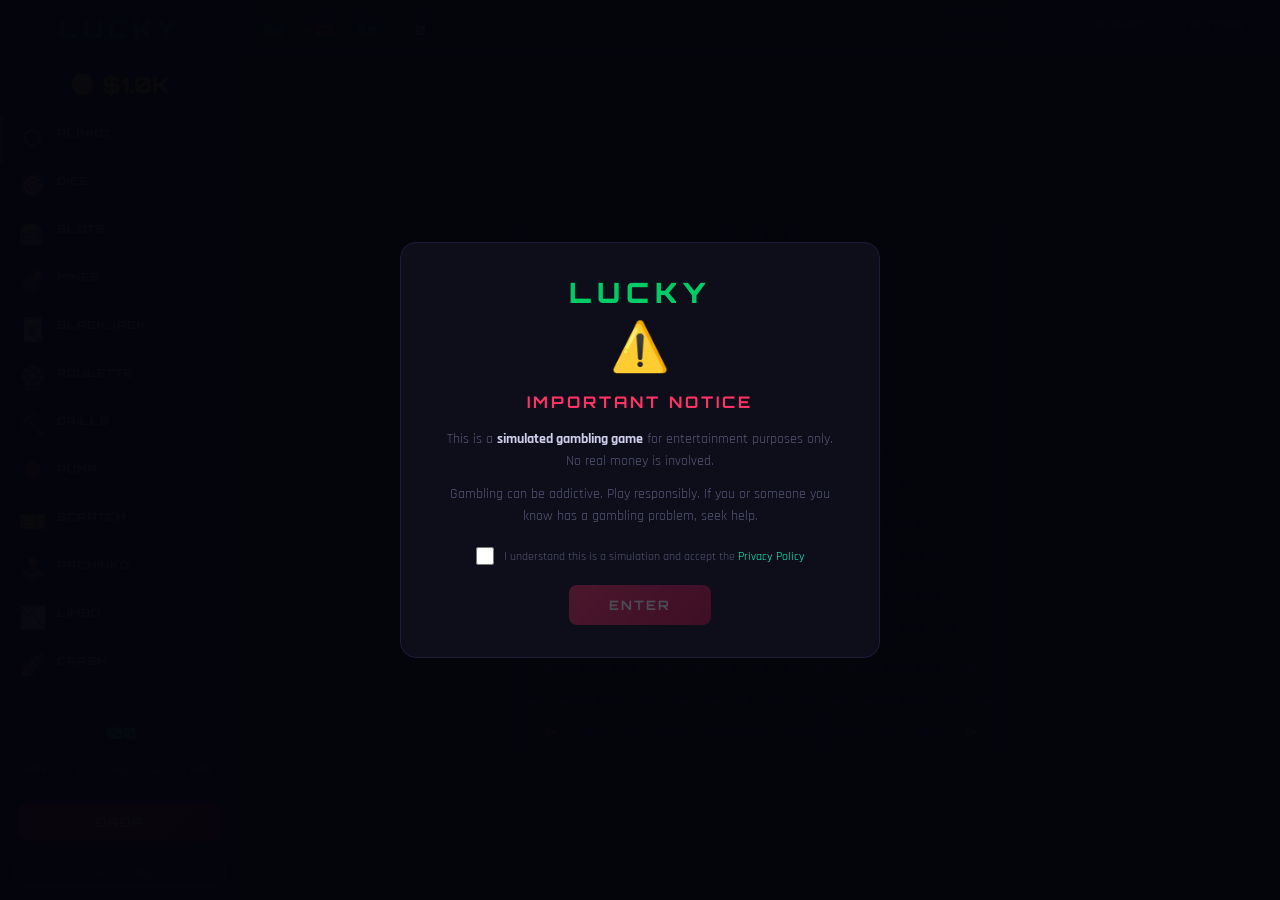
==== commit ff2fc86d: "Merge branch 'main' of https://github.com/amongusman173-hub/PeakGames-Lucky" ====
--- a/index 8.40.27 PM.html
+++ b/index 8.40.27 PM.html
@@ -1,2905 +1,665 @@
 <!DOCTYPE html>
 <html lang="en">
 <head>
-<meta charset="UTF-8"> <meta name="viewport" content="width=device-width, initial-scale=1.0"> <title>Lucky Games - Entertainment Only</title>
-<link rel="icon" type="image/png" href="images/Icon.png">
-<link rel="stylesheet" href="style.css">
+  <meta charset="UTF-8">
+  <meta name="viewport" content="width=device-width, initial-scale=1.0">
+  <title>LUCKY — Roguelite Gambling Simulator</title>
+  <link rel="stylesheet" href="style.css">
 </head>
 <body>
-<div id="toast-container">
-</div>
-<div class="sidebar">
-<div class="logo sticky-logo" onclick="showGameSelection()" style="cursor: pointer;">
-🎲 LUCKY</div>
-<nav class="nav-menu">
-<button class="nav-item active" onclick="showGame('dice')">
-<span class="icon">🎲</span>
-Dice
-</button>
-<button class="nav-item" onclick="showGame('plinko')">
-<span class="icon">⚪</span>
-Plinko
-</button>
-<button class="nav-item" onclick="showGame('mines')">
-<span class="icon">💣</span>
-Mines
-</button>
-<button class="nav-item" onclick="showGame('limbo')">
-<span class="icon">🚀</span>
-Limbo
-</button>
-<button class="nav-item" onclick="showGame('crash')">
-<span class="icon">📈</span>
-Crash
-</button>
-<button class="nav-item" onclick="showGame('roulette')">
-<span class="icon">🎡</span>
-Roulette
-</button>
-<button class="nav-item" onclick="showGame('coinflip')">
-<span class="icon">🪙</span>
-Coin Flip
-</button>
-<button class="nav-item" onclick="showGame('keno')">
-<span class="icon">🔢</span>
-Keno
-</button>
-<button class="nav-item" onclick="showGame('stocks')">
-<span class="icon">📊</span>
-Stocks
-</button>
-<button class="nav-item" onclick="showGame('slots')">
-<span class="icon">🎰</span>
-Slots
-</button>
-<button class="nav-item" onclick="showGame('tower')">
-<span class="icon">🗼</span>
-Tower
-</button>
-<button class="nav-item" onclick="showGame('cases')">
-<span class="icon">📦</span>
-Cases
-</button>
-<button class="nav-item" onclick="showGame('scratch')">
-<span class="icon">🎫</span>
-Scratch
-</button>
-<button class="nav-item" onclick="showGame('packs')">
-<span class="icon">🎴</span>
-Packs
-</button>
-<button class="nav-item" onclick="showGame('pump')">
-<span class="icon">🎈</span>
-Pump
-</button>
-<button class="nav-item" onclick="showGame('drill')">
-<span class="icon">⛏️</span>
-Drill
-</button>
-<button class="nav-item" onclick="showGame('diamonds')">
-<span class="icon">💎</span>
-Diamonds
-</button>
-<button class="nav-item" onclick="showGame('darts')">
-<span class="icon">🎯</span>
-Darts
-</button>
-<button class="nav-item" onclick="showGame('chicken')">
-<span class="icon">🐔</span>
-Chicken
-</button>
-<button class="nav-item" onclick="showGame('hilo')">
-<span class="icon">🃏</span>
-Hi-Lo
-</button>
-<button class="nav-item" onclick="showGame('tarot')">
-<span class="icon">🔮</span>
-Tarot
-</button>
-<button class="nav-item" onclick="showGame('snakes')">
-<span class="icon">🐍</span>
-Snakes
-</button>
-<button class="nav-item" onclick="showGame('blackjack')">
-<span class="icon">��</span>
-Blackjack
-</button>
-<button class="nav-item" onclick="showGame('baccarat')">
-<span class="icon">🎴</span>
-Baccarat
-</button>
-<button class="nav-item" onclick="showGame('videopoker')">
-<span class="icon">🃏</span>
-Video Poker
-</button>
-<button class="nav-item" onclick="showGame('rps')">
-<span class="icon">✊</span>
-RPS
-</button>
-<button class="nav-item" onclick="showGame('horse')">
-<span class="icon">🐎</span>
-Horse Race
-</button>
-</nav>
-<div class="disclaimer">
-For Entertainment Only<br>No Real Money<br><a href="privacy-policy.html" target="_blank" style="color:#556b7c;font-size:10px;text-decoration:underline;">Privacy Policy</a><br><span style="color:#556b7c;font-size:10px;">© PeakGames 2026</span></div>
-</div>
-<div class="main-content">
-<header class="top-bar">
-<div class="balance-container">
-<span class="balance-label">Balance</span>
-<span class="balance-amount">$<span id="balance">1000.00</span>
-</span>
-</div>
-<div class="stats-container" onclick="toggleStatsPanel()">
-<div class="stats-summary">
-<div class="stats-item">
-<span class="stats-label">Wagered</span>
-<span class="stats-value" id="total-wagered">$0.00</span>
-</div>
-<div class="stats-item">
-<span class="stats-label">Profit</span>
-<span class="stats-value profit" id="total-profit">$0.00</span>
-</div>
-<div class="stats-item">
-<span class="stats-label">W/L</span>
-<span class="stats-value" id="win-loss-ratio">0/0</span>
-</div>
-</div>
-<div class="stats-graph-mini" id="stats-graph-mini">
-<canvas id="mini-graph-canvas" width="100" height="30"></canvas>
-</div>
-</div>
-<div class="music-controls">
-<button class="music-btn" id="music-toggle" onclick="toggleMusic()" style="display:none;">
-🎵 Music: OFF</button>
-<div class="music-selector-container" id="music-selector-container" style="display:none;">
-<button class="music-btn" id="music-selector-btn" onclick="toggleMusicSelector()">
-🎵</button>
-<div class="music-dropdown" id="music-dropdown" style="display:none;">
-<select id="music-track-select" onchange="changeMusicFromDropdown()">
-<option value="none">No Music</option>
-</select>
-</div>
-</div>
-<button class="music-btn" onclick="openChangelog()">
-📋 Changelog</button>
-<button class="music-btn" onclick="openAchievements()">
-🏆 Achievements</button>
-<button class="music-btn" onclick="openShop()">
-🛒 Shop</button>
-</div>
-</header>
-<!-- Stats Panel Modal -->
-<div id="stats-panel" class="modal" style="display:none;">
-<div class="modal-content stats-modal-content">
-<div class="modal-header">
-<h2>📊 Session Statistics</h2>
-<button class="close-btn" onclick="closeStatsPanel()">✕</button>
-</div>
-<div class="stats-panel-body">
-<div class="stats-overview">
-<div class="stat-card">
-<div class="stat-card-label">Total Wagered</div>
-<div class="stat-card-value" id="panel-wagered">$0.00</div>
-</div>
-<div class="stat-card">
-<div class="stat-card-label">Total Won</div>
-<div class="stat-card-value green" id="panel-won">$0.00</div>
-</div>
-<div class="stat-card">
-<div class="stat-card-label">Total Lost</div>
-<div class="stat-card-value red" id="panel-lost">$0.00</div>
-</div>
-<div class="stat-card">
-<div class="stat-card-label">Net Profit</div>
-<div class="stat-card-value profit-value" id="panel-profit">$0.00</div>
-</div>
-<div class="stat-card">
-<div class="stat-card-label">Wins</div>
-<div class="stat-card-value" id="panel-wins">0</div>
-</div>
-<div class="stat-card">
-<div class="stat-card-label">Losses</div>
-<div class="stat-card-value" id="panel-losses">0</div>
-</div>
-</div>
-<div class="stats-graph-container">
-<h3>Profit/Loss Graph</h3>
-<canvas id="stats-graph-canvas" width="800" height="300"></canvas>
-</div>
-<button class="bet-button" onclick="resetStats()" style="margin-top: 20px;">Reset Statistics</button>
-</div>
-</div>
-</div>
-<div class="game-container">
-<!-- Dice Game -->
-<div id="dice-game" class="game-panel active">
-<div class="game-controls">
-<div class="control-group">
-<label>Bet Amount</label>
-<input type="number" id="dice-bet" value="10.00" step="0.01" min="0.01"> </div>
-<div class="control-group">
-<label>Roll Over</label>
-<input type="range" id="dice-target" min="2" max="98" value="50"> <span id="dice-target-value">50.00</span>
-</div>
-<div class="control-group">
-<label>Multiplier</label>
-<span id="dice-multiplier" class="multiplier">1.98x</span>
-</div>
-<div class="control-group">
-<label>Win Chance</label>
-<span id="dice-chance" class="chance">50.00%</span>
-</div>
-<button class="bet-button" onclick="playDice()">
-Bet</button>
-<button class="bet-button" id="loaded-dice-btn" onclick="useLoadedDice()" style="background: #ffc800; display: none;">
-🎲 Use Loaded Dice</button>
-</div>
-<div class="game-display">
-<div class="dice-result-display">
-<div class="dice-number" id="dice-number">
-50.00</div>
-<div class="dice-bar">
-<div class="dice-target-line" id="dice-target-line">
-</div>
-<div class="dice-roll-indicator" id="dice-roll-indicator">
-</div>
-</div>
-</div>
-</div>
-</div>
-<!-- Plinko Game -->
-<div id="plinko-game" class="game-panel">
-<div class="game-controls">
-<div class="control-group">
-<label>Bet Amount</label>
-<input type="number" id="plinko-bet" value="10.00" step="0.01" min="0.01"> </div>
-<div class="control-group">
-<label>Risk</label>
-<select id="plinko-risk">
-<option value="low">
-Low</option>
-<option value="medium" selected>
-Medium</option>
-<option value="high">
-High</option>
-</select>
-</div>
-<div class="control-group">
-<label>Number of Balls</label>
-<input type="number" id="plinko-balls" value="1" min="1" max="10">
-<button class="max-button" onclick="document.getElementById('plinko-balls').value = 10">
-Max</button>
-</div>
-<button class="bet-button" onclick="playPlinko()">
-Drop Ball</button>
-<button class="bet-button" id="lucky-plinko-btn" onclick="useLuckyPlinko()" style="background: #00e701; display: none;">
-🍀 Use Lucky Plinko</button>
-<button class="bet-button" id="plinko-magnet-btn" onclick="usePlinkoMagnet()" style="background: #ffc800; display: none;">
-🎯 Use Plinko Magnet</button>
-</div>
-<div class="game-display">
-<div style="width: 100%; max-width: 600px;">
-<canvas id="plinko-canvas" width="600" height="550">
-</canvas>
-<div class="plinko-multipliers" id="plinko-multipliers">
-</div>
-</div>
-</div>
-</div>
-<!-- Mines Game -->
-<div id="mines-game" class="game-panel">
-<div class="game-controls">
-<div class="control-group">
-<label>Bet Amount</label>
-<input type="number" id="mines-bet" value="10.00" step="0.01" min="0.01"> </div>
-<div class="control-group">
-<label>Mines</label>
-<select id="mines-count">
-<option value="3">
-3 Mines</option>
-<option value="5" selected>
-5 Mines</option>
-<option value="10">
-10 Mines</option>
-<option value="15">
-15 Mines</option>
-</select>
-</div>
-<div class="control-group">
-<label>Profit</label>
-<span id="mines-profit" class="profit">$0.00</span>
-</div>
-<button class="bet-button" id="mines-start-btn" onclick="startMines()">
-Bet</button>
-<button class="cashout-button" id="mines-cashout-btn" onclick="cashoutMines()" style="display:none;">
-Cashout</button>
-<button class="bet-button" id="mine-detector-btn" onclick="useMineDetector()" style="background: #ffc800; display: none;">
-💎 Use Mine Detector</button>
-<button class="bet-button" id="mine-shield-btn" onclick="useMineShield()" style="background: #00e701; display: none;">
-🛡️ Use Mine Shield</button>
-</div>
-<div class="game-display">
-<div style="width: 100%; max-width: 550px;">
-<div class="mines-grid" id="mines-grid">
-</div>
-</div>
-</div>
-</div>
-<!-- Limbo Game -->
-<div id="limbo-game" class="game-panel">
-<div class="game-controls">
-<div class="control-group">
-<label>Bet Amount</label>
-<input type="number" id="limbo-bet" value="10.00" step="0.01" min="0.01"> </div>
-<div class="control-group">
-<label>Target Multiplier</label>
-<input type="number" id="limbo-target" value="2.00" step="0.01" min="1.01"> </div>
-<button class="bet-button" onclick="playLimbo()">
-Bet</button>
-<button class="bet-button" id="limbo-boost-btn" onclick="useLimboBoost()" style="background: #00e701; display: none;">
-⚡ Use Limbo Boost</button>
-<button class="bet-button" id="limbo-precision-btn" onclick="useLimboPrecision()" style="background: #ffc800; display: none;">
-🎯 Use Limbo Precision</button>
-</div>
-<div class="game-display">
-<div class="limbo-display">
-<div class="limbo-rocket-container" id="limbo-rocket-container">
-  <div class="limbo-rocket" id="limbo-rocket">🚀</div>
-</div>
-<div class="limbo-result" id="limbo-result">1.00x</div>
-<div class="limbo-status" id="limbo-status">
-</div>
-</div>
-</div>
-</div>
-<!-- Crash Game -->
-<div id="crash-game" class="game-panel">
-<div class="game-controls">
-<div class="control-group">
-<label>Bet Amount</label>
-<input type="number" id="crash-bet" value="10.00" step="0.01" min="0.01"> </div>
-<div class="control-group">
-<label>Auto Cashout</label>
-<input type="number" id="crash-auto" value="2.00" step="0.01" min="1.01"> </div>
-<button class="bet-button" id="crash-bet-btn" onclick="playCrash()">
-Bet</button>
-<button class="cashout-button" id="crash-cashout-btn" onclick="crashCashout()" style="display:none;">
-Cashout</button>
-<button class="bet-button" id="crash-insurance-btn" onclick="useCrashInsurance()" style="background: #ffc800; display: none;">
-🛡️ Use Crash Insurance</button>
-<button class="bet-button" id="moon-shot-btn" onclick="useMoonShot()" style="background: #00e701; display: none;">
-🚀 Use Moon Shot</button>
-</div>
-<div class="game-display">
-<div class="crash-display">
-<div class="crash-multiplier" id="crash-multiplier">
-1.00x</div>
-<div class="crash-graph">
-<canvas id="crash-canvas" width="660" height="300">
-</canvas>
-</div>
-</div>
-</div>
-</div>
-<!-- Roulette Game -->
-<div id="roulette-game" class="game-panel">
-<div class="game-controls">
-<div class="control-group">
-<label>Bet Amount</label>
-<input type="number" id="roulette-bet" value="10.00" step="0.01" min="0.01"> </div>
-<div class="control-group">
-<label>Selected Bet</label>
-<div id="roulette-selected-bet" style="color: #00e701; font-weight: 600;">
-None</div>
-</div>
-<button class="bet-button" onclick="playRoulette()">
-Spin</button>
-<button class="bet-button" style="background: #556b7c;" onclick="clearRouletteBet()">
-Clear Bet</button>
-<button class="bet-button" id="roulette-vision-btn" onclick="useRouletteVision()" style="background: #ffc800; display: none;">
-🔮 Use Roulette Vision</button>
-<button class="bet-button" id="wheel-magnet-btn" onclick="useWheelMagnet()" style="background: #00e701; display: none;">
-🧲 Use Wheel Magnet</button>
-</div>
-<div class="game-display">
-<div class="roulette-display">
-<!-- Betting Board -->
-<div class="roulette-board">
-<div class="board-section">
-<div class="board-label">
-Outside Bets</div>
-<div class="color-bets">
-<div class="bet-option color-red" onclick="selectRouletteBet('red', 2)">
-<div class="bet-label">
-RED</div>
-<div class="bet-payout">
-2x</div>
-</div>
-<div class="bet-option color-black" onclick="selectRouletteBet('black', 2)">
-<div class="bet-label">
-BLACK</div>
-<div class="bet-payout">
-2x</div>
-</div>
-<div class="bet-option" onclick="selectRouletteBet('even', 2)" style="background: #2c3e50;">
-<div class="bet-label">
-EVEN</div>
-<div class="bet-payout">
-2x</div>
-</div>
-<div class="bet-option" onclick="selectRouletteBet('odd', 2)" style="background: #2c3e50;">
-<div class="bet-label">
-ODD</div>
-<div class="bet-payout">
-2x</div>
-</div>
-<div class="bet-option" onclick="selectRouletteBet('low', 2)" style="background: #34495e;">
-<div class="bet-label">
-1-18</div>
-<div class="bet-payout">
-2x</div>
-</div>
-<div class="bet-option" onclick="selectRouletteBet('high', 2)" style="background: #34495e;">
-<div class="bet-label">
-19-36</div>
-<div class="bet-payout">
-2x</div>
-</div>
-</div>
-</div>
-<div class="board-section">
-<div class="board-label">
-Inside Bets - Numbers (36x)</div>
-<div class="number-grid" id="roulette-number-grid">
-</div>
-</div>
-<div class="board-section">
-<div class="board-label">
-Zero Bet</div>
-<div class="color-bets">
-<div class="bet-option color-green" onclick="selectRouletteBet('green', 2)">
-<div class="bet-label">
-0 (GREEN)</div>
-<div class="bet-payout">
-2x</div>
-</div>
-</div>
-</div>
-</div>
-<div class="roulette-wheel-section">
-<div class="roulette-container">
-<div class="roulette-pointer">
-</div>
-<div class="roulette-wheel">
-<div class="roulette-inner" id="roulette-inner">
-</div>
-<div class="roulette-center" id="roulette-center">
-0</div>
-</div>
-</div>
-<div class="roulette-result" id="roulette-result">
-</div>
-</div>
-</div>
-</div>
-</div>
-<!-- Coin Flip Game -->
-<div id="coinflip-game" class="game-panel">
-<div class="game-controls">
-<div class="control-group">
-<label>Bet Amount</label>
-<input type="number" id="coinflip-bet" value="10.00" step="0.01" min="0.01"> </div>
-<div class="control-group">
-<label>Choose Side</label>
-<div class="button-group">
-<button class="choice-button active" id="heads-btn" onclick="selectCoin('heads')">
-🟡 Heads</button>
-<button class="choice-button" id="tails-btn" onclick="selectCoin('tails')">
-🔵 Tails</button>
-</div>
-</div>
-<button class="bet-button" onclick="playCoinFlip()">
-Flip</button>
-<button class="bet-button" id="biased-coin-btn" onclick="useBiasedCoin()" style="background: #ffc800; display: none;">
-🧲 Use Biased Coin</button>
-<button class="bet-button" id="lucky-coin-btn" onclick="useLuckyCoin()" style="background: #00e701; display: none;">
-🍀 Use Lucky Coin</button>
-</div>
-<div class="game-display">
-<div class="coin-display">
-<div class="coin" id="coin">
-<div class="coin-face coin-heads">
-H</div>
-<div class="coin-face coin-tails">
-T</div>
-</div>
-<div class="coin-result" id="coin-result">
-</div>
-</div>
-</div>
-</div>
-<!-- Keno Game -->
-<div id="keno-game" class="game-panel">
-<div class="game-controls">
-<div class="control-group">
-<label>Bet Amount</label>
-<input type="number" id="keno-bet" value="10.00" step="0.01" min="0.01"> </div>
-<div class="control-group">
-<label>Selected: <span id="keno-selected">0</span>
-/5</label>
-</div>
-<button class="bet-button" onclick="playKeno()">
-Play</button>
-<button class="bet-button" style="background: #556b7c;" onclick="clearKeno()">
-Clear</button>
-<button class="bet-button" id="keno-oracle-btn" onclick="useKenoOracle()" style="background: #ffc800; display: none;">
-🔮 Use Keno Oracle</button>
-<button class="bet-button" id="keno-master-btn" onclick="useKenoMaster()" style="background: #00e701; display: none;">
-🎯 Use Keno Master</button>
-</div>
-<div class="game-display">
-<div class="keno-grid" id="keno-grid">
-</div>
-</div>
-</div>
-<!-- Stocks Game -->
-<div id="stocks-game" class="game-panel">
-<div class="game-controls">
-<div class="control-group">
-<label>Investment Amount</label>
-<input type="number" id="stocks-bet" value="100.00" step="0.01" min="0.01"> </div>
-<div class="control-group">
-<label>Stock</label>
-<select id="stocks-choice">
-<option value="btc">
-Bitcoin (BTC) - Extreme Volatility</option>
-<option value="eth">
-Ethereum (ETH) - High Volatility</option>
-<option value="tech">
-Tech Corp - Medium Volatility</option>
-<option value="stable">
-Blue Chip - Low Volatility</option>
-<option value="penny">
-Penny Stock - Very High Risk</option>
-<option value="gold">
-Gold - Safe Haven</option>
-<option value="meme">
-Meme Stock - Unpredictable</option>
-</select>
-</div>
-<div class="control-group">
-<label>Current Price: $<span id="stock-price">100.00</span>
-</label>
-<label>Shares Owned: <span id="stock-shares">0</span>
-</label>
-</div>
-<button class="bet-button" id="stock-buy-btn" onclick="buyStock()">
-Buy</button>
-<button class="cashout-button" id="stock-sell-btn" onclick="sellStock()">
-Sell All</button>
-<button class="bet-button" id="insider-trading-btn" onclick="useInsiderTrading()" style="background: #ffc800; display: none;">
-📈 Use Insider Trading</button>
-<button class="bet-button" id="bull-market-btn" onclick="useBullMarket()" style="background: #00e701; display: none;">
-🐂 Use Bull Market</button>
-</div>
-<div class="game-display">
-<div class="stocks-result-display">
-<canvas id="stocks-canvas" width="700" height="400">
-</canvas>
-<div class="stock-info">
-<div class="stock-stat">
-<span class="stat-label">Portfolio Value</span>
-<span class="stat-value" id="portfolio-value">$0.00</span>
-</div>
-<div class="stock-stat">
-<span class="stat-label">Profit/Loss</span>
-<span class="stat-value" id="profit-loss">$0.00</span>
-</div>
-</div>
-</div>
-</div>
-</div>
-<!-- Slots Game -->
-<div id="slots-game" class="game-panel">
-<div class="game-controls">
-<div class="control-group">
-<label>Slot Type</label>
-<select id="slots-variant" onchange="changeSlotsVariant()">
-<option value="3x3">
-Classic 3x3</option>
-<option value="3x5">
-Modern 3x5</option>
-</select>
-</div>
-<div class="control-group">
-<label>Bet Amount</label>
-<input type="number" id="slots-bet" value="10.00" step="0.01" min="0.01"> </div>
-<button class="bet-button" onclick="playSlots()">
-Spin</button>
-<button class="bet-button" id="lucky-slots-btn" onclick="useLuckySlots()" style="background: #ffc800; display: none;">
-🍀 Use Lucky Slots</button>
-<button class="bet-button" id="diamond-reels-btn" onclick="useDiamondReels()" style="background: #00e701; display: none;">
-💎 Use Diamond Reels</button>
-<div class="control-group" style="margin-top: 20px;">
-<label style="color: #ffc800;">Win Probabilities</label>
-<div style="font-size: 12px; color: #b1bad3; line-height: 1.6;">
-<div>
-🍒🍒🍒 - 10x (8%)</div>
-<div>
-🔔🔔🔔 - 15x (6%)</div>
-<div>
-⭐⭐⭐ - 25x (4%)</div>
-<div>
-💎💎💎 - 50x (2%)</div>
-<div>
-7️⃣7️⃣7️⃣ - 100x (0.8%)</div>
-<div style="margin-top: 8px; color: #00e701;">
-Two Match - 2x (20%)</div>
-</div>
-</div>
-</div>
-<div class="game-display">
-<div class="slots-result-display">
-<div class="slots-reels" id="slots-reels-container">
-<div class="slot-reel" id="slot-reel-1">
-🍒</div>
-<div class="slot-reel" id="slot-reel-2">
-⭐</div>
-<div class="slot-reel" id="slot-reel-3">
-💎</div>
-</div>
-<div class="slots-result" id="slots-result">
-</div>
-</div>
-</div>
-</div>
-<!-- Tower Game -->
-<div id="tower-game" class="game-panel">
-<div class="game-controls">
-<div class="control-group">
-<label>Bet Amount</label>
-<input type="number" id="tower-bet" value="10.00" step="0.01" min="0.01"> </div>
-<div class="control-group">
-<label>Difficulty</label>
-<select id="tower-difficulty">
-<option value="easy">
-Easy (3 safe)</option>
-<option value="medium" selected>
-Medium (2 safe)</option>
-<option value="hard">
-Hard (1 safe)</option>
-</select>
-</div>
-<div class="control-group">
-<label>Profit</label>
-<span id="tower-profit" class="profit">$0.00</span>
-</div>
-<button class="bet-button" id="tower-start-btn" onclick="startTower()">
-Start</button>
-<button class="cashout-button" id="tower-cashout-btn" onclick="cashoutTower()" style="display:none;">
-Cashout</button>
-<button class="bet-button" id="tower-shield-btn" onclick="useTowerShield()" style="background: #ffc800; display: none;">
-🛡️ Use Tower Shield</button>
-<button class="bet-button" id="tower-vision-btn" onclick="useTowerVision()" style="background: #00e701; display: none;">
-👁️ Use Tower Vision</button>
-</div>
-<div class="game-display">
-<div class="tower-result-display">
-<div class="tower-grid" id="tower-grid">
-</div>
-</div>
-</div>
-</div>
-<!-- Case Opening Game -->
-<div id="cases-game" class="game-panel">
-<div class="game-controls">
-<div class="control-group">
-<label>Select Case</label>
-<select id="case-type" onchange="updateCaseIcon()">
-<option value="bronze">
-Bronze Case - $10</option>
-<option value="silver">
-Silver Case - $25</option>
-<option value="gold">
-Gold Case - $50</option>
-<option value="diamond">
-Diamond Case - $100</option>
-<option value="platinum">
-Platinum Case - $250</option>
-<option value="legendary">
-Legendary Case - $500</option>
-<option value="mythic">
-Mythic Case - $1000</option>
-</select>
-</div>
-<div class="control-group">
-<label>Quantity</label>
-<input type="number" id="case-quantity" value="1" min="1" max="10" step="1"> </div>
-<button class="bet-button" onclick="openCase()">
-Open Case</button>
-<button class="bet-button" id="cases-luck-btn" onclick="useCasesLuck()" style="background: #ffc800; display: none;">🍀 Use Lucky Case</button>
-<button class="bet-button" id="cases-rare-btn" onclick="useCasesRare()" style="background: #00e701; display: none;">💎 Use Rare Finder</button>
-</div>
-<div class="game-display">
-<div class="case-result-display">
-<div class="case-animation" id="case-animation">
-<div class="case-box" id="case-box">
-📦</div>
-<div class="case-spin-container" id="case-spin-container" style="display: none;">
-<div class="case-spin-items" id="case-spin-items">
-</div>
-<div class="case-spin-selector">
-</div>
-</div>
-</div>
-<div class="case-result" id="case-result">
-</div>
-<div class="case-items" id="case-items">
-</div>
-</div>
-</div>
-</div>
-<!-- Scratch Card Game -->
-<div id="scratch-game" class="game-panel">
-<div class="game-controls">
-<div class="control-group">
-<label>Card Type</label>
-<select id="scratch-type">
-<option value="classic">
-Classic (Match 3)</option>
-<option value="lucky">
-Lucky (Match 1)</option>
-<option value="mega">
-Mega (Match 5)</option>
-</select>
-</div>
-<div class="control-group">
-<label>Card Price</label>
-<select id="scratch-price">
-<option value="5">
-$5 Card</option>
-<option value="10">
-$10 Card</option>
-<option value="25">
-$25 Card</option>
-<option value="50">
-$50 Card</option>
-<option value="100">
-$100 Card</option>
-<option value="250">
-$250 Card</option>
-<option value="500">
-$500 Card</option>
-</select>
-</div>
-<button class="bet-button" onclick="buyScratchCard()">
-Buy Card</button>
-<button class="bet-button" id="scratch-golden-btn" onclick="useScratchGolden()" style="background: #ffc800; display: none;">🎫 Use Golden Ticket</button>
-<button class="bet-button" id="scratch-reveal-btn" onclick="useScratchReveal()" style="background: #00e701; display: none;">��️ Use X-Ray Vision</button>
-</div>
-<div class="game-display">
-<div class="scratch-result-display">
-<div class="scratch-card" id="scratch-card">
-<div class="scratch-card-header">
-<div class="scratch-card-title">
-🎫 LUCKY SCRATCH 🎫</div>
-<div class="scratch-card-subtitle" id="scratch-subtitle">
-Match 3 to Win!</div>
-</div>
-<div class="scratch-symbols" id="scratch-symbols">
-</div>
-<div class="scratch-overlay" id="scratch-overlay">
-</div>
-</div>
-<div class="scratch-result" id="scratch-result">
-</div>
-</div>
-</div>
-</div>
-
-<!-- Packs Game -->
-<div id="packs-game" class="game-panel">
-<div class="game-controls">
-<div class="control-group">
-<label>Pack Type</label>
-<select id="pack-type" onchange="updatePackPreview()">
-<option value="starter">Starter Pack - $20</option>
-<option value="premium">Premium Pack - $50</option>
-<option value="elite">Elite Pack - $100</option>
-<option value="legendary">Legendary Pack - $250</option>
-<option value="mythic">Mythic Pack - $500</option>
-<option value="cosmic">Cosmic Pack - $1000</option>
-</select>
-</div>
-<div class="control-group">
-<label>Quantity</label>
-<input type="number" id="pack-quantity" value="1" min="1" max="5" step="1">
-</div>
-<button class="bet-button" onclick="openPack()">
-Open Pack</button>
-<button class="bet-button" style="background: #556b7c;" onclick="togglePackCollection()">
-📊 Collection</button>
-<button class="bet-button" id="packs-boost-btn" onclick="usePacksBoost()" style="background: #ffc800; display: none;">⚡ Use Pack Boost</button>
-<button class="bet-button" id="packs-legendary-btn" onclick="usePacksLegendary()" style="background: #00e701; display: none;">👑 Use Legendary Hunter</button>
-</div>
-<div class="game-display">
-<div class="packs-result-display">
-<div class="pack-animation" id="pack-animation">
-<div class="pack-box pack-starter" id="pack-box">
-<div class="pack-lid"></div>
-<div class="pack-body"></div>
-</div>
-</div>
-<div class="pack-cards" id="pack-cards"></div>
-<div class="pack-result" id="pack-result"></div>
-</div>
-</div>
-</div>
-
-<!-- Pack Collection Modal -->
-<div id="pack-collection-modal" class="modal">
-<div class="modal-content">
-<div class="modal-header">
-<h2>📊 Pack Collection</h2>
-<button class="close-btn" onclick="togglePackCollection()">✕</button>
-</div>
-<div class="pack-collection-grid">
-<div class="collection-pack">
-<h3>Starter Pack - $20</h3>
-<div class="collection-chances">
-<div class="chance-item">Common: 70% (💵 $1-3)</div>
-<div class="chance-item">Rare: 25% (💰 $5-12)</div>
-<div class="chance-item">Epic: 4% (💎 $15-35)</div>
-<div class="chance-item">Legendary: 1% (👑 $50-120)</div>
-</div>
-</div>
-<div class="collection-pack">
-<h3>Premium Pack - $50</h3>
-<div class="collection-chances">
-<div class="chance-item">Common: 50% (💵 $1-3)</div>
-<div class="chance-item">Rare: 35% (💰 $5-12)</div>
-<div class="chance-item">Epic: 12% (💎 $15-35)</div>
-<div class="chance-item">Legendary: 3% (👑 $50-120)</div>
-</div>
-</div>
-<div class="collection-pack">
-<h3>Elite Pack - $100</h3>
-<div class="collection-chances">
-<div class="chance-item">Common: 30% (💵 $1-3)</div>
-<div class="chance-item">Rare: 45% (💰 $5-12)</div>
-<div class="chance-item">Epic: 20% (💎 $15-35)</div>
-<div class="chance-item">Legendary: 5% (👑 $50-120)</div>
-</div>
-</div>
-<div class="collection-pack">
-<h3>Legendary Pack - $250</h3>
-<div class="collection-chances">
-<div class="chance-item">Common: 10% (💵 $1-3)</div>
-<div class="chance-item">Rare: 40% (💰 $5-12)</div>
-<div class="chance-item">Epic: 35% (💎 $15-35)</div>
-<div class="chance-item">Legendary: 15% (👑 $50-120)</div>
-</div>
-</div>
-<div class="collection-pack">
-<h3>Mythic Pack - $500</h3>
-<div class="collection-chances">
-<div class="chance-item">Rare: 30% (💰 $10-20)</div>
-<div class="chance-item">Epic: 45% (💎 $30-60)</div>
-<div class="chance-item">Legendary: 20% (👑 $100-200)</div>
-<div class="chance-item">Mythic: 5% (⭐ $200-400)</div>
-</div>
-</div>
-<div class="collection-pack">
-<h3>Cosmic Pack - $1000</h3>
-<div class="collection-chances">
-<div class="chance-item">Epic: 35% (💎 $50-100)</div>
-<div class="chance-item">Legendary: 40% (👑 $200-400)</div>
-<div class="chance-item">Mythic: 20% (⭐ $500-900)</div>
-<div class="chance-item">Cosmic: 5% (🌟 $1000-2000)</div>
-</div>
-</div>
-</div>
-</div>
-</div>
-
-<!-- Pump Game -->
-<div id="pump-game" class="game-panel">
-<div class="game-controls">
-<div class="control-group">
-<label>Bet Amount</label>
-<input type="number" id="pump-bet" value="10.00" step="0.01" min="0.01">
-</div>
-<div class="control-group">
-<label>Current Multiplier</label>
-<span id="pump-multiplier" class="multiplier">1.00x</span>
-</div>
-<div class="control-group">
-<label>Pumps: <span id="pump-count">0</span></label>
-</div>
-<button class="bet-button" id="pump-start-btn" onclick="startPump()">
-Start</button>
-<button class="bet-button" id="pump-pump-btn" onclick="pumpBalloon()" style="display:none;">
-💨 Pump</button>
-<button class="cashout-button" id="pump-cashout-btn" onclick="cashoutPump()" style="display:none;">
-Cashout</button>
-<button class="bet-button" id="pump-safety-btn" onclick="usePumpSafety()" style="background: #ffc800; display: none;">🛡️ Use Pump Safety</button>
-<button class="bet-button" id="pump-greed-btn" onclick="usePumpGreed()" style="background: #00e701; display: none;">💰 Use Greedy Pump</button>
-</div>
-<div class="game-display">
-<div class="pump-result-display">
-<div class="balloon-container">
-<div class="balloon" id="balloon">
-<div class="balloon-body"></div>
-<div class="balloon-highlight"></div>
-<div class="balloon-shadow"></div>
-</div>
-<div class="balloon-string" id="balloon-string"></div>
-</div>
-<div class="pump-stats">
-<div class="pump-stat">
-<span class="stat-label">Pop Chance</span>
-<span class="stat-value" id="pump-pop-chance">5%</span>
-</div>
-</div>
-<div class="pump-result" id="pump-result"></div>
-</div>
-</div>
-</div>
-
-<!-- Drill Game -->
-<div id="drill-game" class="game-panel">
-<div class="game-controls">
-<div class="control-group">
-<label>Bet Amount</label>
-<input type="number" id="drill-bet" value="10.00" step="0.01" min="0.01">
-</div>
-<div class="control-group">
-<label>Target Multiplier</label>
-<input type="number" id="drill-target" value="2.00" step="0.1" min="1.1" max="100">
-</div>
-<div class="control-group">
-<label>Select Drill</label>
-<div class="drill-selection" id="drill-selection">
-<button class="drill-choice" onclick="selectDrill(0)">⛏️ Drill 1</button>
-<button class="drill-choice" onclick="selectDrill(1)">🔩 Drill 2</button>
-<button class="drill-choice" onclick="selectDrill(2)">🪓 Drill 3</button>
-</div>
-</div>
-<button class="bet-button" id="drill-start-btn" onclick="startDrill()">
-Start</button>
-<button class="bet-button" id="drill-luck-btn" onclick="useDrillLuck()" style="background: #ffc800; display: none;">🍀 Use Lucky Drill</button>
-<button class="bet-button" id="drill-vision-btn" onclick="useDrillVision()" style="background: #00e701; display: none;">👁️ Use Drill Vision</button>
-</div>
-<div class="game-display">
-<div class="drill-result-display">
-<div class="drill-paths" id="drill-paths">
-<div class="drill-path">
-<div class="drill-icon">⛏️</div>
-<div class="drill-progress" id="drill-progress-0"></div>
-</div>
-<div class="drill-path">
-<div class="drill-icon">🔩</div>
-<div class="drill-progress" id="drill-progress-1"></div>
-</div>
-<div class="drill-path">
-<div class="drill-icon">🪓</div>
-<div class="drill-progress" id="drill-progress-2"></div>
-</div>
-</div>
-<div class="drill-result" id="drill-result"></div>
-</div>
-</div>
-</div>
-
-<!-- Diamonds Game -->
-<div id="diamonds-game" class="game-panel">
-<div class="game-controls">
-<div class="control-group">
-<label>Bet Amount</label>
-<input type="number" id="diamonds-bet" value="10.00" step="0.01" min="0.01">
-</div>
-<button class="bet-button" onclick="playDiamonds()">Roll Gems</button>
-<button class="bet-button" id="diamonds-match-btn" onclick="useDiamondsMatch()" style="background: #ffc800; display: none;">🎯 Use Match Master</button>
-<button class="bet-button" id="diamonds-rare-btn" onclick="useDiamondsRare()" style="background: #00e701; display: none;">💎 Use Rare Gems</button>
-</div>
-<div class="game-display">
-<div class="diamonds-result-display">
-<div class="gems-container" id="gems-container">
-<div class="gem">💎</div>
-<div class="gem">💎</div>
-<div class="gem">💎</div>
-<div class="gem">💎</div>
-<div class="gem">💎</div>
-</div>
-<div class="diamonds-result" id="diamonds-result"></div>
-</div>
-</div>
-</div>
-
-<!-- Darts Game -->
-<div id="darts-game" class="game-panel">
-<div class="game-controls">
-<div class="control-group">
-<label>Bet Amount</label>
-<input type="number" id="darts-bet" value="10.00" step="0.01" min="0.01">
-</div>
-<div class="control-group">
-<label>Difficulty</label>
-<select id="darts-difficulty">
-<option value="easy">Easy</option>
-<option value="medium" selected>Medium</option>
-<option value="hard">Hard</option>
-<option value="expert">Expert</option>
-</select>
-</div>
-<button class="bet-button" onclick="throwDart()">Throw Dart</button>
-<button class="bet-button" id="darts-aim-btn" onclick="useDartsAim()" style="background: #ffc800; display: none;">🎯 Use Perfect Aim</button>
-<button class="bet-button" id="darts-bullseye-btn" onclick="useDartsBullseye()" style="background: #00e701; display: none;">🎪 Use Bullseye Master</button>
-</div>
-<div class="game-display">
-<div class="darts-result-display">
-<div class="dartboard-wrapper">
-<div class="dartboard-simple" id="dartboard-simple">
-<!-- Outer ring (gray) -->
-<div class="dart-ring outer-ring"></div>
-<!-- Mid ring (orange) -->
-<div class="dart-ring mid-ring"></div>
-<!-- Inner ring (yellow) -->
-<div class="dart-ring inner-ring"></div>
-<!-- Bullseye (green) -->
-<div class="dart-ring bullseye-ring"></div>
-<div class="dart-simple" id="dart-simple" style="display:none;">
-<div class="dart-point"></div>
-</div>
-</div>
-<div class="dart-hit-text" id="dart-hit-text"></div>
-</div>
-<div class="dart-multiplier-box">
-<div class="multiplier-label">MULTIPLIER</div>
-<div class="multiplier-value-large" id="multiplier-value-large">0.00x</div>
-</div>
-<div class="darts-result" id="darts-result"></div>
-</div>
-</div>
-</div>
-
-<!-- Chicken Game -->
-<div id="chicken-game" class="game-panel">
-<div class="game-controls">
-<div class="control-group">
-<label>Bet Amount</label>
-<input type="number" id="chicken-bet" value="10.00" step="0.01" min="0.01">
-</div>
-<div class="control-group">
-<label>Difficulty</label>
-<select id="chicken-difficulty">
-<option value="easy">Easy (Low Risk)</option>
-<option value="medium" selected>Medium</option>
-<option value="hard">Hard (High Risk)</option>
-</select>
-</div>
-<button class="bet-button" id="chicken-start-btn" onclick="startChicken()">Start</button>
-<button class="bet-button" id="chicken-hop-btn" onclick="chickenHop()" style="display:none;">Cross Lane</button>
-<button class="cashout-button" id="chicken-cashout-btn" onclick="chickenCashout()" style="display:none;">Cash Out</button>
-<button class="bet-button" id="chicken-safety-btn" onclick="useChickenSafety()" style="background: #ffc800; display: none;">🛡️ Use Chicken Shield</button>
-<button class="bet-button" id="chicken-greed-btn" onclick="useChickenGreed()" style="background: #00e701; display: none;">💰 Use Greedy Chicken</button>
-</div>
-<div class="game-display">
-<div class="chicken-result-display">
-<div class="chicken-viewport" id="chicken-viewport">
-<div class="chicken-world" id="chicken-world">
-<!-- Start zone -->
-<div class="chicken-zone start-zone">START</div>
-<!-- Road lanes will be generated dynamically -->
-<div class="chicken-icon" id="chicken-icon">🐔</div>
-</div>
-</div>
-<div class="chicken-stats">
-<div>Risk: <span id="chicken-risk">10%</span></div>
-<div>Multiplier: <span id="chicken-multiplier">1.00x</span></div>
-<div>Potential Win: $<span id="chicken-potential">0.00</span></div>
-</div>
-<div class="chicken-result" id="chicken-result"></div>
-</div>
-</div>
-</div>
-
-<!-- Hi-Lo Game -->
-<div id="hilo-game" class="game-panel">
-<div class="game-controls">
-<div class="control-group">
-<label>Bet Amount</label>
-<input type="number" id="hilo-bet" value="10.00" step="0.01" min="0.01">
-</div>
-<button class="bet-button" id="hilo-start-btn" onclick="startHilo()">Start Game</button>
-<button class="cashout-button" id="hilo-cashout-btn" onclick="hiloCashout()" style="display:none;">Cash Out</button>
-<button class="bet-button" id="hilo-oracle-btn" onclick="useHiloOracle()" style="background: #ffc800; display: none;">🔮 Use Card Oracle</button>
-<button class="bet-button" id="hilo-streak-btn" onclick="useHiloStreak()" style="background: #00e701; display: none;">⚡ Use Streak Master</button>
-</div>
-<div class="game-display">
-<div class="hilo-display">
-<div class="hilo-card-area">
-<div class="hilo-card" id="hilo-current-card">
-<div class="card-value">?</div>
-</div>
-</div>
-<div class="hilo-buttons" id="hilo-buttons" style="display:none;">
-<button class="hilo-choice-btn lower" onclick="hiloGuess('lower')">
-<span>▼</span><br>LOWER
-</button>
-<button class="hilo-choice-btn higher" onclick="hiloGuess('higher')">
-<span>▲</span><br>HIGHER
-</button>
-</div>
-<div class="hilo-stats">
-<div>Cards: <span id="hilo-cards">0</span></div>
-<div>Multiplier: <span id="hilo-multiplier">1.00x</span></div>
-<div>Potential Win: $<span id="hilo-potential">0.00</span></div>
-</div>
-<div class="hilo-result" id="hilo-result"></div>
-</div>
-</div>
-</div>
-
-<!-- Tarot Game -->
-<div id="tarot-game" class="game-panel">
-<div class="game-controls">
-<div class="control-group">
-<label>Bet Amount</label>
-<input type="number" id="tarot-bet" value="10.00" step="0.01" min="0.01">
-</div>
-<div class="control-group">
-<label>Risk Level</label>
-<select id="tarot-risk">
-<option value="easy">Easy</option>
-<option value="medium" selected>Medium</option>
-<option value="hard">Hard</option>
-<option value="expert">Expert</option>
-</select>
-</div>
-<button class="bet-button" id="tarot-play-btn" onclick="playTarot()">Reveal Cards</button>
-<button class="bet-button" id="tarot-fortune-btn" onclick="useTarotFortune()" style="background: #ffc800; display: none;">🔮 Use Fortune Teller</button>
-<button class="bet-button" id="tarot-vision-btn" onclick="useTarotVision()" style="background: #00e701; display: none;">✨ Use Mystic Vision</button>
-</div>
-<div class="game-display">
-<div class="tarot-display">
-<div class="tarot-cards">
-<div class="tarot-card" id="tarot-card-1">
-<div class="card-back">🔮</div>
-</div>
-<div class="tarot-card major" id="tarot-card-2">
-<div class="card-back">✨</div>
-</div>
-<div class="tarot-card" id="tarot-card-3">
-<div class="card-back">🔮</div>
-</div>
-</div>
-<div class="tarot-result" id="tarot-result"></div>
-</div>
-</div>
-</div>
-
-<!-- Snakes Game -->
-<div id="snakes-game" class="game-panel">
-<div class="game-controls">
-<div class="control-group">
-<label>Bet Amount</label>
-<input type="number" id="snakes-bet" value="10.00" step="0.01" min="0.01">
-</div>
-<div class="control-group">
-<label>Risk Level</label>
-<select id="snakes-risk">
-<option value="easy">Easy</option>
-<option value="medium" selected>Medium</option>
-<option value="hard">Hard</option>
-</select>
-</div>
-<button class="bet-button" id="snakes-play-btn" onclick="playSnakes()">Roll Dice</button>
-<button class="bet-button" id="snakes-ladder-btn" onclick="useSnakesLadder()" style="background: #ffc800; display: none;">🪜 Use Ladder Boost</button>
-<button class="bet-button" id="snakes-luck-btn" onclick="useSnakesLuck()" style="background: #00e701; display: none;">🍀 Use Lucky Roll</button>
-</div>
-<div class="game-display">
-<div class="snakes-display">
-<div class="snakes-board" id="snakes-board">
-<!-- 12 tiles will be generated -->
-</div>
-<div class="snakes-dice-area">
-<div class="dice-display">
-<div class="die" id="die-1">?</div>
-<div class="die" id="die-2">?</div>
-</div>
-<div class="snakes-stats">
-<div>Position: <span id="snakes-position">0</span>/12</div>
-<div>Multiplier: <span id="snakes-multiplier">0.00x</span></div>
-</div>
-</div>
-<div class="snakes-result" id="snakes-result"></div>
-</div>
-</div>
-</div>
-
-<!-- Blackjack Game -->
-<div id="blackjack-game" class="game-panel">
-<div class="game-controls">
-<div class="control-group">
-<label>Bet Amount</label>
-<input type="number" id="blackjack-bet" value="10.00" step="0.01" min="0.01">
-</div>
-<button class="bet-button" id="blackjack-deal-btn" onclick="dealBlackjack()">Deal</button>
-<button class="bet-button" id="blackjack-hit-btn" onclick="hitBlackjack()" style="display:none;">Hit</button>
-<button class="bet-button" id="blackjack-stand-btn" onclick="standBlackjack()" style="display:none;">Stand</button>
-<button class="bet-button" id="blackjack-double-btn" onclick="doubleBlackjack()" style="display:none;">Double Down</button>
-<button class="bet-button" id="blackjack-split-btn" onclick="splitBlackjack()" style="display:none;">Split</button>
-</div>
-<div class="game-display">
-<div class="blackjack-display">
-<div class="blackjack-dealer">
-<div class="blackjack-label">Dealer</div>
-<div class="blackjack-cards" id="dealer-cards"></div>
-<div class="blackjack-total" id="dealer-total">0</div>
-</div>
-<div class="blackjack-player">
-<div class="blackjack-label">Player</div>
-<div class="blackjack-hands-container" id="blackjack-hands-container">
-<div class="blackjack-hand">
-<div class="blackjack-cards" id="player-cards"></div>
-<div class="blackjack-total" id="player-total">0</div>
-</div>
-</div>
-</div>
-<div class="blackjack-result" id="blackjack-result"></div>
-</div>
-</div>
-</div>
-
-<!-- Baccarat Game -->
-<div id="baccarat-game" class="game-panel">
-<div class="game-controls">
-<div class="control-group">
-<label>Bet Amount</label>
-<input type="number" id="baccarat-bet" value="10.00" step="0.01" min="0.01">
-</div>
-<button class="bet-button" onclick="selectBaccaratBet('player')">
-Bet on Player (2x)</button>
-<button class="bet-button" onclick="selectBaccaratBet('banker')">
-Bet on Banker (1.95x)</button>
-<button class="bet-button" onclick="selectBaccaratBet('tie')">
-Bet on Tie (8x)</button>
-</div>
-<div class="game-display">
-<div class="baccarat-display">
-<div class="baccarat-hands">
-<div class="baccarat-hand">
-<div class="hand-label">PLAYER</div>
-<div class="baccarat-cards" id="baccarat-player-cards"></div>
-<div class="hand-total" id="baccarat-player-total">0</div>
-</div>
-<div class="baccarat-hand">
-<div class="hand-label">BANKER</div>
-<div class="baccarat-cards" id="baccarat-banker-cards"></div>
-<div class="hand-total" id="baccarat-banker-total">0</div>
-</div>
-</div>
-<div class="baccarat-result" id="baccarat-result"></div>
-</div>
-</div>
-</div>
-
-<!-- Video Poker Game -->
-<div id="videopoker-game" class="game-panel">
-<div class="game-controls">
-<div class="control-group">
-<label>Bet Amount</label>
-<input type="number" id="videopoker-bet" value="10.00" step="0.01" min="0.01">
-</div>
-<button class="bet-button" id="videopoker-deal-btn" onclick="dealVideoPoker()">
-Deal</button>
-<button class="bet-button" id="videopoker-draw-btn" onclick="drawVideoPoker()" style="display:none;">
-Draw</button>
-</div>
-<div class="game-display">
-<div class="videopoker-display">
-<div class="poker-cards" id="poker-cards"></div>
-<div class="poker-result" id="poker-result"></div>
-<div class="poker-paytable">
-<div class="paytable-title">PAYTABLE</div>
-<div class="paytable-row"><span>Royal Flush</span><span>250x</span></div>
-<div class="paytable-row"><span>Straight Flush</span><span>50x</span></div>
-<div class="paytable-row"><span>Four of a Kind</span><span>25x</span></div>
-<div class="paytable-row"><span>Full House</span><span>9x</span></div>
-<div class="paytable-row"><span>Flush</span><span>6x</span></div>
-<div class="paytable-row"><span>Straight</span><span>4x</span></div>
-<div class="paytable-row"><span>Three of a Kind</span><span>3x</span></div>
-<div class="paytable-row"><span>Two Pair</span><span>2x</span></div>
-<div class="paytable-row"><span>Jacks or Better</span><span>1x</span></div>
-</div>
-</div>
-</div>
-</div>
-
-<!-- Horse Betting Game -->
-<div id="horse-game" class="game-panel">
-<div class="game-controls">
-<div class="control-group">
-<label>Bet Amount</label>
-<input type="number" id="horse-bet" value="10.00" step="0.01" min="0.01">
-</div>
-<div class="control-group">
-<label>Pick a Horse</label>
-<div class="horse-selection" id="horse-selection"></div>
-</div>
-<button class="bet-button" id="horse-race-btn" onclick="startHorseRace()">🏁 Start Race</button>
-<button class="bet-button" id="horse-cheer-btn" onclick="cheerHorse()" style="background:#e84393;display:none;">📣 Cheer! (1x)</button>
-<div id="cheer-cooldown" style="font-size:12px;color:#556b7c;display:none;margin-top:4px;">Cheer used!</div>
-</div>
-<div class="game-display">
-<div class="horse-race-display">
-<div class="race-track" id="race-track"></div>
-<div class="horse-result" id="horse-result"></div>
-</div>
-</div>
-</div>
-
-<!-- Rock Paper Scissors Game -->
-<div id="rps-game" class="game-panel">
-<div class="game-controls">
-<div class="control-group">
-<label>Bet Amount</label>
-<input type="number" id="rps-bet" value="10.00" step="0.01" min="0.01">
-</div>
-<div class="rps-choices">
-<button class="rps-choice" onclick="playRPS('rock')">
-<span class="rps-icon">✊</span>
-<span>Rock</span>
-</button>
-<button class="rps-choice" onclick="playRPS('paper')">
-<span class="rps-icon">✋</span>
-<span>Paper</span>
-</button>
-<button class="rps-choice" onclick="playRPS('scissors')">
-<span class="rps-icon">✌️</span>
-<span>Scissors</span>
-</button>
-</div>
-</div>
-<div class="game-display">
-<div class="rps-display">
-<div class="rps-battle">
-<div class="rps-player">
-<div class="battle-label">YOU</div>
-<div class="battle-choice" id="player-choice">?</div>
-</div>
-<div class="rps-vs">VS</div>
-<div class="rps-opponent">
-<div class="battle-label">HOUSE</div>
-<div class="battle-choice" id="house-choice">?</div>
-</div>
-</div>
-<div class="rps-result" id="rps-result"></div>
-<div class="rps-streak-info">
-<div class="streak-stat">
-<span class="streak-label">Current Streak:</span>
-<span class="streak-value" id="rps-streak">0</span>
-</div>
-<div class="streak-stat">
-<span class="streak-label">Multiplier:</span>
-<span class="streak-multiplier" id="rps-multiplier">1.00x</span>
-</div>
-<div class="streak-stat">
-<span class="streak-label">Potential Win:</span>
-<span class="streak-potential" id="rps-potential">$0.00</span>
-</div>
-</div>
-<button class="bet-button cashout-btn" id="rps-cashout-btn" onclick="cashoutRPS()" style="display:none; background: #00e701;">
-💰 Cash Out
-</button>
-</div>
-</div>
-</div>
-</div>
-</div>
-</div>
-</div>
-
-<!-- Slide Game -->
-</div>
-
-<!-- Music Shop Modal -->
-<div id="shop-modal" class="modal">
-<div class="modal-content">
-<div class="modal-header">
-<h2>🛒 Shop</h2>
-<button class="close-btn" onclick="closeShop()">
-✕</button>
-</div>
-<!-- Music Section -->
-<div class="shop-section">
-<h3 class="shop-section-title">🎵 Music Tracks</h3>
-<div class="shop-items">
-<div class="shop-item" data-track="1">
-<div class="track-info">
-<span class="track-icon">🌊</span>
-<div>
-<div class="track-name">
-Chill Vibes</div>
-<div class="track-status locked">
-🔒 Locked</div>
-</div>
-</div>
-<div class="track-buttons">
-<button class="preview-btn" onclick="previewTrack(1)" title="Preview Track">
-🎧</button>
-<button class="buy-btn" onclick="buyTrack(1)">
-Buy $50</button>
-</div>
-</div>
-<div class="shop-item" data-track="2">
-<div class="track-info">
-<span class="track-icon">☁️</span>
-<div>
-<div class="track-name">
-Lofi Dreams</div>
-<div class="track-status locked">
-🔒 Locked</div>
-</div>
-</div>
-<div class="track-buttons">
-<button class="preview-btn" onclick="previewTrack(2)" title="Preview Track">
-🎧</button>
-<button class="buy-btn" onclick="buyTrack(2)">
-Buy $75</button>
-</div>
-</div>
-<div class="shop-item" data-track="3">
-<div class="track-info">
-<span class="track-icon">🌙</span>
-<div>
-<div class="track-name">
-Midnight Groove</div>
-<div class="track-status locked">
-🔒 Locked</div>
-</div>
-</div>
-<div class="track-buttons">
-<button class="preview-btn" onclick="previewTrack(3)" title="Preview Track">
-🎧</button>
-<button class="buy-btn" onclick="buyTrack(3)">
-Buy $100</button>
-</div>
-</div>
-<div class="shop-item" data-track="4">
-<div class="track-info">
-<span class="track-icon">🌅</span>
-<div>
-<div class="track-name">
-Sunset Waves</div>
-<div class="track-status locked">
-🔒 Locked</div>
-</div>
-</div>
-<div class="track-buttons">
-<button class="preview-btn" onclick="previewTrack(4)" title="Preview Track">
-🎧</button>
-<button class="buy-btn" onclick="buyTrack(4)">
-Buy $150</button>
-</div>
-</div>
-<div class="shop-item" data-track="5">
-<div class="track-info">
-<span class="track-icon">🎰</span>
-<div>
-<div class="track-name">
-Casino Royale</div>
-<div class="track-status locked">
-🔒 Locked</div>
-</div>
-</div>
-<div class="track-buttons">
-<button class="preview-btn" onclick="previewTrack(5)" title="Preview Track">
-🎧</button>
-<button class="buy-btn" onclick="buyTrack(5)">
-Buy $200</button>
-</div>
-</div>
-<div class="shop-item" data-track="6">
-<div class="track-info">
-<span class="track-icon">✨</span>
-<div>
-<div class="track-name">
-Hotel Lobby</div>
-<div class="track-status locked">
-🔒 Locked</div>
-</div>
-</div>
-<div class="track-buttons">
-<button class="preview-btn" onclick="previewTrack(6)" title="Preview Track">
-🎧</button>
-<button class="buy-btn" onclick="buyTrack(6)">
-Buy $250</button>
-</div>
-</div>
-<div class="shop-item" data-track="7">
-<div class="track-info">
-<span class="track-icon">🎼</span>
-<div>
-<div class="track-name">
-Choral Chambers</div>
-<div class="track-status locked">
-🔒 Locked</div>
-</div>
-</div>
-<div class="track-buttons">
-<button class="preview-btn" onclick="previewTrack(7)" title="Preview Track">
-🎧</button>
-<button class="buy-btn" onclick="buyTrack(7)">
-Buy $300</button>
-</div>
-</div>
-<div class="shop-item" data-track="777">
-<div class="track-info">
-<span class="track-icon">🎰</span>
-<div>
-<div class="track-name">
-Admiring You (Legendary)</div>
-<div class="track-status locked">
-🔒 Locked</div>
-</div>
-</div>
-<div class="track-buttons">
-<button class="preview-btn" onclick="previewTrack(777)" title="Preview Track">
-🎧</button>
-<button class="buy-btn legendary" onclick="buyTrack(777)">
-Buy $777</button>
-</div>
-</div>
-</div>
-</div>
-<div class="shop-divider">
-</div>
-<!-- Dice Upgrades -->
-<div class="shop-section">
-<h3 class="shop-section-title">🎲 Dice Upgrades</h3>
-<div class="shop-items">
-<div class="shop-item">
-<div class="track-info">
-<span class="track-icon">🎲</span>
-<div>
-<div class="track-name">
-Loaded Dice</div>
-<div class="track-status">
-Next roll guaranteed win • Owned: <span id="upgrade-diceBoost">0</span>
-</div>
-</div>
-</div>
-<button class="buy-btn" onclick="buyUpgrade('diceBoost')">
-Buy $150</button>
-</div>
-<div class="shop-item">
-<div class="track-info">
-<span class="track-icon">🎯</span>
-<div>
-<div class="track-name">
-Perfect Roll</div>
-<div class="track-status">
-+10% win chance on all rolls • Owned: <span id="upgrade-dicePerfect">0</span>
-</div>
-</div>
-</div>
-<button class="buy-btn" onclick="buyUpgrade('dicePerfect')">
-Buy $200</button>
-</div>
-</div>
-</div>
-<div class="shop-divider">
-</div>
-<!-- Plinko Upgrades -->
-<div class="shop-section">
-<h3 class="shop-section-title">⚪ Plinko Upgrades</h3>
-<div class="shop-items">
-<div class="shop-item">
-<div class="track-info">
-<span class="track-icon">🍀</span>
-<div>
-<div class="track-name">
-Lucky Plinko</div>
-<div class="track-status">
-Next drop guaranteed high multiplier • Owned: <span id="upgrade-plinkoLuck">0</span>
-</div>
-</div>
-</div>
-<button class="buy-btn" onclick="buyUpgrade('plinkoLuck')">
-Buy $250</button>
-</div>
-<div class="shop-item">
-<div class="track-info">
-<span class="track-icon">🎯</span>
-<div>
-<div class="track-name">
-Plinko Magnet</div>
-<div class="track-status">
-Better multiplier targeting • Owned: <span id="upgrade-plinkoMagnet">0</span>
-</div>
-</div>
-</div>
-<button class="buy-btn" onclick="buyUpgrade('plinkoMagnet')">
-Buy $300</button>
-</div>
-</div>
-</div>
-<div class="shop-divider">
-</div>
-<!-- Mines Upgrades -->
-<div class="shop-section">
-<h3 class="shop-section-title">💣 Mines Upgrades</h3>
-<div class="shop-items">
-<div class="shop-item">
-<div class="track-info">
-<span class="track-icon">💎</span>
-<div>
-<div class="track-name">
-Mine Detector</div>
-<div class="track-status">
-Reveals 1 mine location • Owned: <span id="upgrade-minesReveal">0</span>
-</div>
-</div>
-</div>
-<button class="buy-btn" onclick="buyUpgrade('minesReveal')">
-Buy $200</button>
-</div>
-<div class="shop-item">
-<div class="track-info">
-<span class="track-icon">🛡️</span>
-<div>
-<div class="track-name">
-Mine Shield</div>
-<div class="track-status">
-One free mine hit protection • Owned: <span id="upgrade-minesShield">0</span>
-</div>
-</div>
-</div>
-<button class="buy-btn" onclick="buyUpgrade('minesShield')">
-Buy $250</button>
-</div>
-</div>
-</div>
-<div class="shop-divider">
-</div>
-<!-- Stocks Upgrades -->
-<div class="shop-section">
-<h3 class="shop-section-title">📊 Stocks Upgrades</h3>
-<div class="shop-items">
-<div class="shop-item">
-<div class="track-info">
-<span class="track-icon">📈</span>
-<div>
-<div class="track-name">
-Insider Trading</div>
-<div class="track-status">
-See next 60s of stock movement • Owned: <span id="upgrade-stocksInsider">0</span>
-</div>
-</div>
-</div>
-<button class="buy-btn" onclick="buyUpgrade('stocksInsider')">
-Buy $300</button>
-</div>
-<div class="shop-item">
-<div class="track-info">
-<span class="track-icon">🐂</span>
-<div>
-<div class="track-name">
-Bull Market</div>
-<div class="track-status">
-Force stock to go up for 30s • Owned: <span id="upgrade-stocksForceUp">0</span>
-</div>
-</div>
-</div>
-<button class="buy-btn" onclick="buyUpgrade('stocksForceUp')">
-Buy $400</button>
-</div>
-</div>
-</div>
-<div class="shop-divider">
-</div>
-<!-- Crash Upgrades -->
-<div class="shop-section">
-<h3 class="shop-section-title">📈 Crash Upgrades</h3>
-<div class="shop-items">
-<div class="shop-item">
-<div class="track-info">
-<span class="track-icon">🛡️</span>
-<div>
-<div class="track-name">
-Crash Insurance</div>
-<div class="track-status">
-Guaranteed 2x minimum on next round • Owned: <span id="upgrade-crashSafety">0</span>
-</div>
-</div>
-</div>
-<button class="buy-btn" onclick="buyUpgrade('crashSafety')">
-Buy $350</button>
-</div>
-<div class="shop-item">
-<div class="track-info">
-<span class="track-icon">🚀</span>
-<div>
-<div class="track-name">
-Moon Shot</div>
-<div class="track-status">
-Higher crash points • Owned: <span id="upgrade-crashMoon">0</span>
-</div>
-</div>
-</div>
-<button class="buy-btn" onclick="buyUpgrade('crashMoon')">
-Buy $400</button>
-</div>
-</div>
-</div>
-<div class="shop-divider">
-</div>
-<!-- Limbo Upgrades -->
-<div class="shop-section">
-<h3 class="shop-section-title">🚀 Limbo Upgrades</h3>
-<div class="shop-items">
-<div class="shop-item">
-<div class="track-info">
-<span class="track-icon">⚡</span>
-<div>
-<div class="track-name">
-Limbo Boost</div>
-<div class="track-status">
-Guaranteed to hit target on next bet • Owned: <span id="upgrade-limboBoost">0</span>
-</div>
-</div>
-</div>
-<button class="buy-btn" onclick="buyUpgrade('limboBoost')">
-Buy $200</button>
-</div>
-<div class="shop-item">
-<div class="track-info">
-<span class="track-icon">🎯</span>
-<div>
-<div class="track-name">
-Limbo Precision</div>
-<div class="track-status">
-Better odds on high targets • Owned: <span id="upgrade-limboPrecision">0</span>
-</div>
-</div>
-</div>
-<button class="buy-btn" onclick="buyUpgrade('limboPrecision')">
-Buy $250</button>
-</div>
-</div>
-</div>
-<div class="shop-divider">
-</div>
-<!-- Roulette Upgrades -->
-<div class="shop-section">
-<h3 class="shop-section-title">🎡 Roulette Upgrades</h3>
-<div class="shop-items">
-<div class="shop-item">
-<div class="track-info">
-<span class="track-icon">🔮</span>
-<div>
-<div class="track-name">
-Roulette Vision</div>
-<div class="track-status">
-See result before wheel stops • Owned: <span id="upgrade-rouletteVision">0</span>
-</div>
-</div>
-</div>
-<button class="buy-btn" onclick="buyUpgrade('rouletteVision')">
-Buy $500</button>
-</div>
-<div class="shop-item">
-<div class="track-info">
-<span class="track-icon">🧲</span>
-<div>
-<div class="track-name">
-Wheel Magnet</div>
-<div class="track-status">
-Better odds on your bets • Owned: <span id="upgrade-rouletteMagnet">0</span>
-</div>
-</div>
-</div>
-<button class="buy-btn" onclick="buyUpgrade('rouletteMagnet')">
-Buy $450</button>
-</div>
-</div>
-</div>
-<div class="shop-divider">
-</div>
-<!-- Slots Upgrades -->
-<div class="shop-section">
-<h3 class="shop-section-title">🎰 Slots Upgrades</h3>
-<div class="shop-items">
-<div class="shop-item">
-<div class="track-info">
-<span class="track-icon">🍀</span>
-<div>
-<div class="track-name">
-Lucky Slots</div>
-<div class="track-status">
-Higher chance of matching symbols • Owned: <span id="upgrade-slotsLuck">0</span>
-</div>
-</div>
-</div>
-<button class="buy-btn" onclick="buyUpgrade('slotsLuck')">
-Buy $300</button>
-</div>
-<div class="shop-item">
-<div class="track-info">
-<span class="track-icon">💎</span>
-<div>
-<div class="track-name">
-Diamond Reels</div>
-<div class="track-status">
-Better symbol distribution • Owned: <span id="upgrade-slotsDiamond">0</span>
-</div>
-</div>
-</div>
-<button class="buy-btn" onclick="buyUpgrade('slotsDiamond')">
-Buy $350</button>
-</div>
-</div>
-</div>
-<div class="shop-divider">
-</div>
-<!-- Blackjack Upgrades -->
-<div class="shop-section">
-<h3 class="shop-section-title">🃏 Blackjack Upgrades</h3>
-<div class="shop-items">
-<div class="shop-item">
-<div class="track-info">
-<span class="track-icon">👁️</span>
-<div>
-<div class="track-name">
-Card Peek</div>
-<div class="track-status">
-See dealer's hidden card • Owned: <span id="upgrade-blackjackPeek">0</span>
-</div>
-</div>
-</div>
-<button class="buy-btn" onclick="buyUpgrade('blackjackPeek')">
-Buy $400</button>
-</div>
-<div class="shop-item">
-<div class="track-info">
-<span class="track-icon">🎴</span>
-<div>
-<div class="track-name">
-Card Counter</div>
-<div class="track-status">
-Better odds on all hands • Owned: <span id="upgrade-blackjackCounter">0</span>
-</div>
-</div>
-</div>
-<button class="buy-btn" onclick="buyUpgrade('blackjackCounter')">
-Buy $350</button>
-</div>
-</div>
-</div>
-<div class="shop-divider">
-</div>
-<!-- Tower Upgrades -->
-<div class="shop-section">
-<h3 class="shop-section-title">🗼 Tower Upgrades</h3>
-<div class="shop-items">
-<div class="shop-item">
-<div class="track-info">
-<span class="track-icon">🛡️</span>
-<div>
-<div class="track-name">
-Tower Shield</div>
-<div class="track-status">
-One free mistake protection • Owned: <span id="upgrade-towerShield">0</span>
-</div>
-</div>
-</div>
-<button class="buy-btn" onclick="buyUpgrade('towerShield')">
-Buy $350</button>
-</div>
-<div class="shop-item">
-<div class="track-info">
-<span class="track-icon">🔍</span>
-<div>
-<div class="track-name">
-Tower Vision</div>
-<div class="track-status">
-Highlight safe tiles • Owned: <span id="upgrade-towerVision">0</span>
-</div>
-</div>
-</div>
-<button class="buy-btn" onclick="buyUpgrade('towerVision')">
-Buy $400</button>
-</div>
-</div>
-</div>
-<div class="shop-divider">
-</div>
-<!-- Keno Upgrades -->
-<div class="shop-section">
-<h3 class="shop-section-title">🔢 Keno Upgrades</h3>
-<div class="shop-items">
-<div class="shop-item">
-<div class="track-info">
-<span class="track-icon">🔮</span>
-<div>
-<div class="track-name">
-Keno Oracle</div>
-<div class="track-status">
-Reveal 2 winning numbers • Owned: <span id="upgrade-kenoOracle">0</span>
-</div>
-</div>
-</div>
-<button class="buy-btn" onclick="buyUpgrade('kenoOracle')">
-Buy $250</button>
-</div>
-<div class="shop-item">
-<div class="track-info">
-<span class="track-icon">🎯</span>
-<div>
-<div class="track-name">
-Keno Master</div>
-<div class="track-status">
-Better match odds • Owned: <span id="upgrade-kenoMaster">0</span>
-</div>
-</div>
-</div>
-<button class="buy-btn" onclick="buyUpgrade('kenoMaster')">
-Buy $300</button>
-</div>
-</div>
-</div>
-<div class="shop-divider">
-</div>
-<!-- Coin Flip Upgrades -->
-<div class="shop-section">
-<h3 class="shop-section-title">🪙 Coin Flip Upgrades</h3>
-<div class="shop-items">
-<div class="shop-item">
-<div class="track-info">
-<span class="track-icon">🧲</span>
-<div>
-<div class="track-name">
-Biased Coin</div>
-<div class="track-status">
-70% chance to win next flip • Owned: <span id="upgrade-coinBias">0</span>
-</div>
-</div>
-</div>
-<button class="buy-btn" onclick="buyUpgrade('coinBias')">
-Buy $200</button>
-</div>
-<div class="shop-item">
-<div class="track-info">
-<span class="track-icon">🍀</span>
-<div>
-<div class="track-name">
-Lucky Coin</div>
-<div class="track-status">
-Better overall odds • Owned: <span id="upgrade-coinLucky">0</span>
-</div>
-</div>
-</div>
-<button class="buy-btn" onclick="buyUpgrade('coinLucky')">
-Buy $250</button>
-</div>
-</div>
-</div>
-<div class="shop-divider"></div>
-<div class="shop-divider"></div>
-<!-- Cases Upgrades -->
-<div class="shop-section">
-<h3 class="shop-section-title">📦 Cases Upgrades</h3>
-<div class="shop-items">
-<div class="shop-item">
-<div class="track-info">
-<span class="track-icon">🍀</span>
-<div>
-<div class="track-name">Lucky Case</div>
-<div class="track-status">Better item odds • Owned: <span id="upgrade-casesLuck">0</span></div>
-</div>
-</div>
-<button class="buy-btn" onclick="buyUpgrade('casesLuck')">Buy $200</button>
-</div>
-<div class="shop-item">
-<div class="track-info">
-<span class="track-icon">💎</span>
-<div>
-<div class="track-name">Rare Finder</div>
-<div class="track-status">Higher chance of rare items • Owned: <span id="upgrade-casesRare">0</span></div>
-</div>
-</div>
-<button class="buy-btn" onclick="buyUpgrade('casesRare')">Buy $300</button>
-</div>
-</div>
-</div>
-<div class="shop-divider"></div>
-<!-- Scratch Upgrades -->
-<div class="shop-section">
-<h3 class="shop-section-title">🎫 Scratch Upgrades</h3>
-<div class="shop-items">
-<div class="shop-item">
-<div class="track-info">
-<span class="track-icon">🌟</span>
-<div>
-<div class="track-name">Golden Ticket</div>
-<div class="track-status">Better scratch odds • Owned: <span id="upgrade-scratchGolden">0</span></div>
-</div>
-</div>
-<button class="buy-btn" onclick="buyUpgrade('scratchGolden')">Buy $250</button>
-</div>
-<div class="shop-item">
-<div class="track-info">
-<span class="track-icon">👁️</span>
-<div>
-<div class="track-name">X-Ray Vision</div>
-<div class="track-status">See one symbol before scratching • Owned: <span id="upgrade-scratchReveal">0</span></div>
-</div>
-</div>
-<button class="buy-btn" onclick="buyUpgrade('scratchReveal')">Buy $200</button>
-</div>
-</div>
-</div>
-<div class="shop-divider"></div>
-<!-- Packs Upgrades -->
-<div class="shop-section">
-<h3 class="shop-section-title">🎴 Packs Upgrades</h3>
-<div class="shop-items">
-<div class="shop-item">
-<div class="track-info">
-<span class="track-icon">⚡</span>
-<div>
-<div class="track-name">Pack Boost</div>
-<div class="track-status">Better pack rewards • Owned: <span id="upgrade-packsBoost">0</span></div>
-</div>
-</div>
-<button class="buy-btn" onclick="buyUpgrade('packsBoost')">Buy $250</button>
-</div>
-<div class="shop-item">
-<div class="track-info">
-<span class="track-icon">👑</span>
-<div>
-<div class="track-name">Legendary Hunter</div>
-<div class="track-status">Higher legendary chance • Owned: <span id="upgrade-packsLegendary">0</span></div>
-</div>
-</div>
-<button class="buy-btn" onclick="buyUpgrade('packsLegendary')">Buy $350</button>
-</div>
-</div>
-</div>
-<div class="shop-divider"></div>
-<!-- Pump Upgrades -->
-<div class="shop-section">
-<h3 class="shop-section-title">🎈 Pump Upgrades</h3>
-<div class="shop-items">
-<div class="shop-item">
-<div class="track-info">
-<span class="track-icon">🛡️</span>
-<div>
-<div class="track-name">Pump Safety</div>
-<div class="track-status">One free pop protection • Owned: <span id="upgrade-pumpSafety">0</span></div>
-</div>
-</div>
-<button class="buy-btn" onclick="buyUpgrade('pumpSafety')">Buy $200</button>
-</div>
-<div class="shop-item">
-<div class="track-info">
-<span class="track-icon">💰</span>
-<div>
-<div class="track-name">Greedy Pump</div>
-<div class="track-status">Higher multipliers • Owned: <span id="upgrade-pumpGreed">0</span></div>
-</div>
-</div>
-<button class="buy-btn" onclick="buyUpgrade('pumpGreed')">Buy $300</button>
-</div>
-</div>
-</div>
-<div class="shop-divider"></div>
-<!-- Drill Upgrades -->
-<div class="shop-section">
-<h3 class="shop-section-title">🔨 Drill Upgrades</h3>
-<div class="shop-items">
-<div class="shop-item">
-<div class="track-info">
-<span class="track-icon">🍀</span>
-<div>
-<div class="track-name">Lucky Drill</div>
-<div class="track-status">Better path generation • Owned: <span id="upgrade-drillLuck">0</span></div>
-</div>
-</div>
-<button class="buy-btn" onclick="buyUpgrade('drillLuck')">Buy $250</button>
-</div>
-<div class="shop-item">
-<div class="track-info">
-<span class="track-icon">👁️</span>
-<div>
-<div class="track-name">Drill Vision</div>
-<div class="track-status">See next segment hint • Owned: <span id="upgrade-drillVision">0</span></div>
-</div>
-</div>
-<button class="buy-btn" onclick="buyUpgrade('drillVision')">Buy $300</button>
-</div>
-</div>
-</div>
-<div class="shop-divider"></div>
-<!-- Diamonds Upgrades -->
-<div class="shop-section">
-<h3 class="shop-section-title">💎 Diamonds Upgrades</h3>
-<div class="shop-items">
-<div class="shop-item">
-<div class="track-info">
-<span class="track-icon">🎯</span>
-<div>
-<div class="track-name">Match Master</div>
-<div class="track-status">Better matching odds • Owned: <span id="upgrade-diamondsMatch">0</span></div>
-</div>
-</div>
-<button class="buy-btn" onclick="buyUpgrade('diamondsMatch')">Buy $200</button>
-</div>
-<div class="shop-item">
-<div class="track-info">
-<span class="track-icon">💎</span>
-<div>
-<div class="track-name">Rare Gems</div>
-<div class="track-status">More valuable symbols • Owned: <span id="upgrade-diamondsRare">0</span></div>
-</div>
-</div>
-<button class="buy-btn" onclick="buyUpgrade('diamondsRare')">Buy $250</button>
-</div>
-</div>
-</div>
-<div class="shop-divider"></div>
-<!-- Darts Upgrades -->
-<div class="shop-section">
-<h3 class="shop-section-title">🎯 Darts Upgrades</h3>
-<div class="shop-items">
-<div class="shop-item">
-<div class="track-info">
-<span class="track-icon">🎯</span>
-<div>
-<div class="track-name">Perfect Aim</div>
-<div class="track-status">Better accuracy • Owned: <span id="upgrade-dartsAim">0</span></div>
-</div>
-</div>
-<button class="buy-btn" onclick="buyUpgrade('dartsAim')">Buy $200</button>
-</div>
-<div class="shop-item">
-<div class="track-info">
-<span class="track-icon">🏆</span>
-<div>
-<div class="track-name">Bullseye Master</div>
-<div class="track-status">Higher bullseye chance • Owned: <span id="upgrade-dartsBullseye">0</span></div>
-</div>
-</div>
-<button class="buy-btn" onclick="buyUpgrade('dartsBullseye')">Buy $300</button>
-</div>
-</div>
-</div>
-<div class="shop-divider"></div>
-<!-- Chicken Upgrades -->
-<div class="shop-section">
-<h3 class="shop-section-title">🐔 Chicken Upgrades</h3>
-<div class="shop-items">
-<div class="shop-item">
-<div class="track-info">
-<span class="track-icon">🛡️</span>
-<div>
-<div class="track-name">Chicken Shield</div>
-<div class="track-status">One free fox protection • Owned: <span id="upgrade-chickenSafety">0</span></div>
-</div>
-</div>
-<button class="buy-btn" onclick="buyUpgrade('chickenSafety')">Buy $200</button>
-</div>
-<div class="shop-item">
-<div class="track-info">
-<span class="track-icon">💰</span>
-<div>
-<div class="track-name">Greedy Chicken</div>
-<div class="track-status">Higher multipliers • Owned: <span id="upgrade-chickenGreed">0</span></div>
-</div>
-</div>
-<button class="buy-btn" onclick="buyUpgrade('chickenGreed')">Buy $250</button>
-</div>
-</div>
-</div>
-<div class="shop-divider"></div>
-<!-- Hi-Lo Upgrades -->
-<div class="shop-section">
-<h3 class="shop-section-title">🃏 Hi-Lo Upgrades</h3>
-<div class="shop-items">
-<div class="shop-item">
-<div class="track-info">
-<span class="track-icon">🔮</span>
-<div>
-<div class="track-name">Card Oracle</div>
-<div class="track-status">See next card hint • Owned: <span id="upgrade-hiloOracle">0</span></div>
-</div>
-</div>
-<button class="buy-btn" onclick="buyUpgrade('hiloOracle')">Buy $250</button>
-</div>
-<div class="shop-item">
-<div class="track-info">
-<span class="track-icon">🔥</span>
-<div>
-<div class="track-name">Streak Master</div>
-<div class="track-status">Better streak multipliers • Owned: <span id="upgrade-hiloStreak">0</span></div>
-</div>
-</div>
-<button class="buy-btn" onclick="buyUpgrade('hiloStreak')">Buy $300</button>
-</div>
-</div>
-</div>
-<div class="shop-divider"></div>
-<!-- Tarot Upgrades -->
-<div class="shop-section">
-<h3 class="shop-section-title">🔮 Tarot Upgrades</h3>
-<div class="shop-items">
-<div class="shop-item">
-<div class="track-info">
-<span class="track-icon">✨</span>
-<div>
-<div class="track-name">Fortune Teller</div>
-<div class="track-status">Better card readings • Owned: <span id="upgrade-tarotFortune">0</span></div>
-</div>
-</div>
-<button class="buy-btn" onclick="buyUpgrade('tarotFortune')">Buy $300</button>
-</div>
-<div class="shop-item">
-<div class="track-info">
-<span class="track-icon">👁️</span>
-<div>
-<div class="track-name">Mystic Vision</div>
-<div class="track-status">See card hints • Owned: <span id="upgrade-tarotVision">0</span></div>
-</div>
-</div>
-<button class="buy-btn" onclick="buyUpgrade('tarotVision')">Buy $350</button>
-</div>
-</div>
-</div>
-<div class="shop-divider"></div>
-<!-- Snakes Upgrades -->
-<div class="shop-section">
-<h3 class="shop-section-title">🐍 Snakes Upgrades</h3>
-<div class="shop-items">
-<div class="shop-item">
-<div class="track-info">
-<span class="track-icon">🪜</span>
-<div>
-<div class="track-name">Ladder Boost</div>
-<div class="track-status">More ladders, fewer snakes • Owned: <span id="upgrade-snakesLadder">0</span></div>
-</div>
-</div>
-<button class="buy-btn" onclick="buyUpgrade('snakesLadder')">Buy $250</button>
-</div>
-<div class="shop-item">
-<div class="track-info">
-<span class="track-icon">🍀</span>
-<div>
-<div class="track-name">Lucky Roll</div>
-<div class="track-status">Better dice rolls • Owned: <span id="upgrade-snakesLuck">0</span></div>
-</div>
-</div>
-<button class="buy-btn" onclick="buyUpgrade('snakesLuck')">Buy $200</button>
-</div>
-</div>
-</div>
-<div class="shop-divider"></div>
-<!-- Baccarat Upgrades -->
-<div class="shop-section">
-<h3 class="shop-section-title">🎴 Baccarat Upgrades</h3>
-<div class="shop-items">
-<div class="shop-item">
-<div class="track-info">
-<span class="track-icon">👁️</span>
-<div>
-<div class="track-name">Card Vision</div>
-<div class="track-status">See next card • Owned: <span id="upgrade-baccaratVision">0</span></div>
-</div>
-</div>
-<button class="buy-btn" onclick="buyUpgrade('baccaratVision')">Buy $350</button>
-</div>
-<div class="shop-item">
-<div class="track-info">
-<span class="track-icon">🍀</span>
-<div>
-<div class="track-name">Lucky Baccarat</div>
-<div class="track-status">Better win odds • Owned: <span id="upgrade-baccaratLuck">0</span></div>
-</div>
-</div>
-<button class="buy-btn" onclick="buyUpgrade('baccaratLuck')">Buy $300</button>
-</div>
-</div>
-</div>
-<!-- Achievements Modal -->
-</div>
-</div>
-<div id="achievements-modal" class="modal">
-<div class="modal-content">
-<div class="modal-header">
-<h2>🏆 Achievements</h2>
-<button class="close-btn" onclick="closeAchievements()">
-✕</button>
-</div>
-<div class="achievements-grid">
-<div class="achievement-card" id="ach-firstWin">
-<div class="achievement-icon">
-🎯</div>
-<div class="achievement-info">
-<div class="achievement-name">
-First Win</div>
-<div class="achievement-desc">
-Win your first game</div>
-</div>
-<div class="achievement-status">
-🔒</div>
-</div>
-<div class="achievement-card" id="ach-bigWin">
-<div class="achievement-icon">
-💰</div>
-<div class="achievement-info">
-<div class="achievement-name">
-Big Winner</div>
-<div class="achievement-desc">
-Win $500 in a single game</div>
-</div>
-<div class="achievement-status">
-🔒</div>
-</div>
-<div class="achievement-card" id="ach-jackpot">
-<div class="achievement-icon">
-🎰</div>
-<div class="achievement-info">
-<div class="achievement-name">
-Jackpot!</div>
-<div class="achievement-desc">
-Hit a 100x multiplier</div>
-</div>
-<div class="achievement-status">
-🔒</div>
-</div>
-<div class="achievement-card" id="ach-millionaire">
-<div class="achievement-icon">
-💎</div>
-<div class="achievement-info">
-<div class="achievement-name">
-Millionaire</div>
-<div class="achievement-desc">
-Reach $10,000 balance</div>
-</div>
-<div class="achievement-status">
-🔒</div>
-</div>
-<div class="achievement-card" id="ach-gambler">
-<div class="achievement-icon">
-🎲</div>
-<div class="achievement-info">
-<div class="achievement-name">
-Dedicated Gambler</div>
-<div class="achievement-desc">
-Play 100 games</div>
-</div>
-<div class="achievement-status">
-🔒</div>
-</div>
-<div class="achievement-card" id="ach-luckyStreak">
-<div class="achievement-icon">
-🍀</div>
-<div class="achievement-info">
-<div class="achievement-name">
-Lucky Streak</div>
-<div class="achievement-desc">
-Win 5 games in a row</div>
-</div>
-<div class="achievement-status">
-🔒</div>
-</div>
-<div class="achievement-card" id="ach-caseCollector">
-<div class="achievement-icon">
-📦</div>
-<div class="achievement-info">
-<div class="achievement-name">
-Case Collector</div>
-<div class="achievement-desc">
-Open 50 cases</div>
-</div>
-<div class="achievement-status">
-🔒</div>
-</div>
-<div class="achievement-card" id="ach-highRoller">
-<div class="achievement-icon">
-💸</div>
-<div class="achievement-info">
-<div class="achievement-name">
-High Roller</div>
-<div class="achievement-desc">
-Place a $1000 bet</div>
-</div>
-<div class="achievement-status">
-🔒</div>
-</div>
-<div class="achievement-card" id="ach-perfectTower">
-<div class="achievement-icon">
-🗼</div>
-<div class="achievement-info">
-<div class="achievement-name">
-Perfect Climb</div>
-<div class="achievement-desc">
-Complete a full tower</div>
-</div>
-<div class="achievement-status">
-🔒</div>
-</div>
-<div class="achievement-card" id="ach-kenoMaster">
-<div class="achievement-icon">
-🔢</div>
-<div class="achievement-info">
-<div class="achievement-name">
-Keno Master</div>
-<div class="achievement-desc">
-Match all 5 numbers in Keno</div>
-</div>
-<div class="achievement-status">
-🔒</div>
-</div>
-<div class="achievement-card" id="ach-scratchWinner">
-<div class="achievement-icon">
-🎫</div>
-<div class="achievement-info">
-<div class="achievement-name">
-Scratch Winner</div>
-<div class="achievement-desc">
-Win 10 scratch cards</div>
-</div>
-<div class="achievement-status">
-🔒</div>
-</div>
-<div class="achievement-card" id="ach-blackjackPro">
-<div class="achievement-icon">
-🃏</div>
-<div class="achievement-info">
-<div class="achievement-name">
-Blackjack Pro</div>
-<div class="achievement-desc">
-Win 20 blackjack hands</div>
-</div>
-<div class="achievement-status">
-🔒</div>
-</div>
-<div class="achievement-card" id="ach-limboLegend">
-<div class="achievement-icon">
-🚀</div>
-<div class="achievement-info">
-<div class="achievement-name">
-Limbo Legend</div>
-<div class="achievement-desc">
-Hit a 50x multiplier in Limbo</div>
-</div>
-<div class="achievement-status">
-🔒</div>
-</div>
-<div class="achievement-card" id="ach-slotsMaster">
-<div class="achievement-icon">
-🎰</div>
-<div class="achievement-info">
-<div class="achievement-name">
-Slots Master</div>
-<div class="achievement-desc">
-Hit 15 jackpots on slots</div>
-</div>
-<div class="achievement-status">
-🔒</div>
-</div>
-<div class="achievement-card" id="ach-musicCollector">
-<div class="achievement-icon">
-🎵</div>
-<div class="achievement-info">
-<div class="achievement-name">
-Music Collector</div>
-<div class="achievement-desc">
-Own 5 music tracks</div>
-</div>
-<div class="achievement-status">
-🔒</div>
-</div>
-<div class="achievement-card" id="ach-upgradeKing">
-<div class="achievement-icon">
-⬆️</div>
-<div class="achievement-info">
-<div class="achievement-name">
-Upgrade King</div>
-<div class="achievement-desc">
-Purchase 10 upgrades</div>
-</div>
-<div class="achievement-status">
-🔒</div>
-</div>
-<div class="achievement-card" id="ach-comebackKid">
-<div class="achievement-icon">
-📈</div>
-<div class="achievement-info">
-<div class="achievement-name">
-Comeback Kid</div>
-<div class="achievement-desc">
-Win back $500 after losing</div>
-</div>
-<div class="achievement-status">
-🔒</div>
-</div>
-<div class="achievement-card" id="ach-riskTaker">
-<div class="achievement-icon">
-⚡</div>
-<div class="achievement-info">
-<div class="achievement-name">
-Risk Taker</div>
-<div class="achievement-desc">
-Place a bet of $500 or more</div>
-</div>
-<div class="achievement-status">
-🔒</div>
-</div>
-</div>
-</div>
-</div>
-
-<!-- Changelog Modal -->
-<div id="changelog-modal" class="modal">
-<div class="modal-content">
-<div class="modal-header">
-<h2>📋 Changelog - What's New</h2>
-<button class="close-btn" onclick="closeChangelog()">✕</button>
-</div>
-<div class="changelog-content">
-<div class="changelog-entry">
-<h3>� Darts Rework</h3>
-<ul>
-<li>🟤 Outer ring (brown) = 0x — miss!</li>
-<li>🔴 Mid ring (red) = 0.5x</li>
-<li>🟡 Inner ring (yellow) = 1.5x</li>
-<li>🟢 Bullseye (green) = 3x</li>
-</ul>
-</div>
-<div class="changelog-entry">
-<h3>�🎮 Latest Updates</h3>
-<ul>
-<li>✨ Added orange gem (🟠) to Diamonds game</li>
-<li>🎨 Enhanced Drill game with better VFX and animations</li>
-<li>🎯 Made Blackjack playing area smaller and more compact</li>
-<li>🎰 Fixed Video Poker to pay for all pairs</li>
-<li>💎 Fixed Diamonds game to count all matching symbols</li>
-<li>📜 Improved scrollbar design</li>
-<li>💣 Made bomb icons bigger in Mines game</li>
-</ul>
-</div>
-<div class="changelog-entry">
-<h3>🎴 Recent Game Additions</h3>
-<ul>
-<li>🎴 Baccarat - Classic casino card game</li>
-<li>🂡 Video Poker - 5-card draw poker</li>
-<li>✊ Rock Paper Scissors - With multiplier streak system</li>
-</ul>
-</div>
-</div>
-</div>
-</div>
-
-
-<!-- Changelog Modal -->
-
-<!-- Game Selection Overlay -->
-<div id="game-selection-overlay" class="game-selection-overlay">
-<div class="game-selection-header">
-<h1>🎲 SELECT A GAME</h1>
-<button class="close-selection-btn" onclick="closeGameSelection()">
-✕</button>
-</div>
-<div class="game-selection-grid">
-<div class="game-card" onclick="selectGameFromGrid('dice')">
-<div class="game-card-icon">
-🎲</div>
-<div class="game-card-name">
-Dice</div>
-<div class="game-card-desc">
-Roll over target</div>
-</div>
-<div class="game-card" onclick="selectGameFromGrid('plinko')">
-<div class="game-card-icon">
-⚪</div>
-<div class="game-card-name">
-Plinko</div>
-<div class="game-card-desc">
-Drop & multiply</div>
-</div>
-<div class="game-card" onclick="selectGameFromGrid('mines')">
-<div class="game-card-icon">
-💣</div>
-<div class="game-card-name">
-Mines</div>
-<div class="game-card-desc">
-Find diamonds</div>
-</div>
-<div class="game-card" onclick="selectGameFromGrid('limbo')">
-<div class="game-card-icon">
-🚀</div>
-<div class="game-card-name">
-Limbo</div>
-<div class="game-card-desc">
-Hit your target</div>
-</div>
-<div class="game-card" onclick="selectGameFromGrid('crash')">
-<div class="game-card-icon">
-📈</div>
-<div class="game-card-name">
-Crash</div>
-<div class="game-card-desc">
-Cashout before crash</div>
-</div>
-<div class="game-card" onclick="selectGameFromGrid('roulette')">
-<div class="game-card-icon">
-🎡</div>
-<div class="game-card-name">
-Roulette</div>
-<div class="game-card-desc">
-Spin the wheel</div>
-</div>
-<div class="game-card" onclick="selectGameFromGrid('coinflip')">
-<div class="game-card-icon">
-🪙</div>
-<div class="game-card-name">
-Coin Flip</div>
-<div class="game-card-desc">
-Heads or tails</div>
-</div>
-<div class="game-card" onclick="selectGameFromGrid('keno')">
-<div class="game-card-icon">
-🔢</div>
-<div class="game-card-name">
-Keno</div>
-<div class="game-card-desc">
-Pick lucky numbers</div>
-</div>
-<div class="game-card" onclick="selectGameFromGrid('stocks')">
-<div class="game-card-icon">
-📊</div>
-<div class="game-card-name">
-Stocks</div>
-<div class="game-card-desc">
-Trade the market</div>
-</div>
-<div class="game-card" onclick="selectGameFromGrid('slots')">
-<div class="game-card-icon">
-🎰</div>
-<div class="game-card-name">
-Slots</div>
-<div class="game-card-desc">
-Match 3 symbols</div>
-</div>
-<div class="game-card" onclick="selectGameFromGrid('tower')">
-<div class="game-card-icon">
-🗼</div>
-<div class="game-card-name">
-Tower</div>
-<div class="game-card-desc">
-Climb to the top</div>
-</div>
-<div class="game-card" onclick="selectGameFromGrid('cases')">
-<div class="game-card-icon">
-📦</div>
-<div class="game-card-name">
-Cases</div>
-<div class="game-card-desc">
-Open loot boxes</div>
-</div>
-<div class="game-card" onclick="selectGameFromGrid('scratch')">
-<div class="game-card-icon">
-🎫</div>
-<div class="game-card-name">
-Scratch</div>
-<div class="game-card-desc">
-Scratch & match</div>
-</div>
-<div class="game-card" onclick="selectGameFromGrid('packs')">
-<div class="game-card-icon">
-🎴</div>
-<div class="game-card-name">
-Packs</div>
-<div class="game-card-desc">
-Open card packs</div>
-</div>
-<div class="game-card" onclick="selectGameFromGrid('pump')">
-<div class="game-card-icon">
-🎈</div>
-<div class="game-card-name">
-Pump</div>
-<div class="game-card-desc">
-Inflate & cashout</div>
-</div>
-<div class="game-card" onclick="selectGameFromGrid('drill')">
-<div class="game-card-icon">
-🔨</div>
-<div class="game-card-name">
-Drill</div>
-<div class="game-card-desc">
-Drill to target</div>
-</div>
-<div class="game-card" onclick="selectGameFromGrid('diamonds')">
-<div class="game-card-icon">
-💎</div>
-<div class="game-card-name">
-Diamonds</div>
-<div class="game-card-desc">
-Match gems</div>
-</div>
-<div class="game-card" onclick="selectGameFromGrid('darts')">
-<div class="game-card-icon">
-🎯</div>
-<div class="game-card-name">
-Darts</div>
-<div class="game-card-desc">
-Hit multipliers</div>
-</div>
-<div class="game-card" onclick="selectGameFromGrid('chicken')">
-<div class="game-card-icon">
-🐔</div>
-<div class="game-card-name">
-Chicken</div>
-<div class="game-card-desc">
-Cross the road</div>
-</div>
-</div>
-</div>
-<!-- Admin Panel -->
-<div id="admin-panel-modal" style="display:none;position:fixed;top:0;left:0;width:100%;height:100%;background:rgba(0,0,0,0.85);z-index:99999;overflow-y:auto;">
-  <div style="background:#0f212e;border:2px solid #ff4757;border-radius:12px;width:90%;max-width:540px;margin:40px auto 80px;">
-    <div style="display:flex;justify-content:space-between;align-items:center;padding:16px 20px;border-bottom:1px solid #ff4757;">
-      <h2 style="color:#ff4757;margin:0;font-size:18px;">Admin Panel</h2>
-      <button onclick="closeAdminPanel()" style="background:none;border:none;color:#fff;font-size:22px;cursor:pointer;line-height:1;">&#10005;</button>
-    </div>
-    <div style="padding:16px;display:flex;flex-direction:column;gap:14px;">
-      <div style="background:#1a2c3a;border-radius:8px;padding:14px;">
-        <div style="color:#ffc800;font-weight:700;margin-bottom:10px;">Send Notification</div>
-        <textarea id="admin-notif-text" placeholder="Message..." style="width:100%;height:65px;background:#0f212e;border:1px solid #2f4553;color:#fff;padding:8px;border-radius:6px;resize:none;font-size:14px;box-sizing:border-box;"></textarea>
-        <div style="display:flex;gap:8px;margin-top:8px;">
-          <select id="admin-notif-type" style="background:#0f212e;border:1px solid #2f4553;color:#fff;padding:8px;border-radius:6px;flex:1;">
-            <option value="info">Info</option><option value="success">Success</option><option value="error">Alert</option>
-          </select>
-          <button onclick="adminSendNotification()" style="background:#ff4757;color:#fff;border:none;padding:10px 18px;border-radius:6px;cursor:pointer;font-weight:700;">Send</button>
-        </div>
-      </div>
-      <div style="background:#1a2c3a;border-radius:8px;padding:14px;">
-        <div style="color:#ffc800;font-weight:700;margin-bottom:10px;">Funny Effects</div>
-        <div style="display:grid;grid-template-columns:1fr 1fr;gap:8px;">
-          <button onclick="adminEffect('confetti')" style="background:#2f4553;color:#fff;border:none;padding:9px;border-radius:6px;cursor:pointer;font-size:12px;">Confetti Rain</button>
-          <button onclick="adminEffect('flip')" style="background:#2f4553;color:#fff;border:none;padding:9px;border-radius:6px;cursor:pointer;font-size:12px;">Flip Screen</button>
-          <button onclick="adminEffect('shake')" style="background:#2f4553;color:#fff;border:none;padding:9px;border-radius:6px;cursor:pointer;font-size:12px;">Shake Screen</button>
-          <button onclick="adminEffect('snow')" style="background:#2f4553;color:#fff;border:none;padding:9px;border-radius:6px;cursor:pointer;font-size:12px;">Make it Snow</button>
-          <button onclick="adminEffect('matrix')" style="background:#2f4553;color:#fff;border:none;padding:9px;border-radius:6px;cursor:pointer;font-size:12px;">Matrix Mode</button>
-          <button onclick="adminEffect('cursed')" style="background:#2f4553;color:#fff;border:none;padding:9px;border-radius:6px;cursor:pointer;font-size:12px;">Cursed Mode</button>
-        </div>
-        <div style="display:flex;gap:8px;margin-top:8px;">
-          <input id="admin-bigwin-amount" placeholder="Win amount e.g. $50,000" style="flex:1;background:#0f212e;border:1px solid #2f4553;color:#fff;padding:8px;border-radius:6px;font-size:13px;">
-          <button onclick="adminEffect('bigwin')" style="background:#ffc800;color:#000;border:none;padding:9px 14px;border-radius:6px;cursor:pointer;font-size:12px;font-weight:700;">Fake Win</button>
-        </div>
-      </div>
-      <div style="background:#1a2c3a;border-radius:8px;padding:14px;">
-        <div style="color:#ffc800;font-weight:700;margin-bottom:10px;">Create Poll</div>
-        <input id="admin-poll-question" placeholder="Question..." style="width:100%;background:#0f212e;border:1px solid #2f4553;color:#fff;padding:8px;border-radius:6px;font-size:14px;box-sizing:border-box;margin-bottom:6px;">
-        <input id="admin-poll-a" placeholder="Option A..." style="width:100%;background:#0f212e;border:1px solid #2f4553;color:#fff;padding:7px;border-radius:6px;font-size:13px;box-sizing:border-box;margin-bottom:5px;">
-        <input id="admin-poll-b" placeholder="Option B..." style="width:100%;background:#0f212e;border:1px solid #2f4553;color:#fff;padding:7px;border-radius:6px;font-size:13px;box-sizing:border-box;margin-bottom:5px;">
-        <input id="admin-poll-c" placeholder="Option C (optional)..." style="width:100%;background:#0f212e;border:1px solid #2f4553;color:#fff;padding:7px;border-radius:6px;font-size:13px;box-sizing:border-box;margin-bottom:5px;">
-        <input id="admin-poll-d" placeholder="Option D (optional)..." style="width:100%;background:#0f212e;border:1px solid #2f4553;color:#fff;padding:7px;border-radius:6px;font-size:13px;box-sizing:border-box;margin-bottom:8px;">
-        <div style="display:flex;gap:8px;">
-          <button onclick="adminSendPoll()" style="flex:1;background:#a855f7;color:#fff;border:none;padding:10px;border-radius:6px;cursor:pointer;font-weight:700;">Launch Poll</button>
-          <button onclick="adminClosePoll()" style="flex:1;background:#2f4553;color:#fff;border:none;padding:10px;border-radius:6px;cursor:pointer;">Close Poll</button>
-        </div>
-        <div id="admin-poll-results" style="margin-top:10px;display:none;">
-          <div style="color:#ffc800;font-size:13px;font-weight:600;margin-bottom:6px;">Live Results <span id="admin-poll-total" style="color:#b1bad3;">(0 votes)</span></div>
-          <div id="admin-poll-bars"></div>
-        </div>
-      </div>
-      <div style="background:#1a2c3a;border-radius:8px;padding:14px;">
-        <div style="color:#ffc800;font-weight:700;margin-bottom:10px;">Give Everyone Money</div>
-        <div style="display:flex;gap:8px;">
-          <input type="number" id="admin-givemoney-val" placeholder="Amount to give..." style="background:#0f212e;border:1px solid #2f4553;color:#fff;padding:8px;border-radius:6px;flex:1;">
-          <button onclick="adminGiveMoney()" style="background:#ffc800;color:#000;border:none;padding:10px 18px;border-radius:6px;cursor:pointer;font-weight:700;">Give</button>
-        </div>
-      </div>
-      <div style="background:#1a2c3a;border-radius:8px;padding:14px;">
-        <div style="color:#ffc800;font-weight:700;margin-bottom:10px;">Set Everyone's Balance</div>
-        <div style="display:flex;gap:8px;">
-          <input type="number" id="admin-setbalance-all-val" placeholder="Set balance to..." style="background:#0f212e;border:1px solid #2f4553;color:#fff;padding:8px;border-radius:6px;flex:1;">
-          <button onclick="adminSetBalanceAll()" style="background:#ff4757;color:#fff;border:none;padding:10px 18px;border-radius:6px;cursor:pointer;font-weight:700;">Set All</button>
-        </div>
-      </div>
-        <div style="display:flex;gap:8px;">
-          <input type="number" id="admin-balance-val" placeholder="Amount..." style="background:#0f212e;border:1px solid #2f4553;color:#fff;padding:8px;border-radius:6px;flex:1;">
-          <button onclick="adminSetBalance()" style="background:#00e701;color:#000;border:none;padding:10px 18px;border-radius:6px;cursor:pointer;font-weight:700;">Set</button>
-        </div>
-      </div>
-      <div style="background:#1a2c3a;border-radius:8px;padding:14px;">
-        <div style="color:#00b4d8;font-weight:700;margin-bottom:10px;">💬 Open Response Question</div>
-        <input id="admin-response-question" placeholder="Ask users anything..." style="width:100%;background:#0f212e;border:1px solid #2f4553;color:#fff;padding:8px;border-radius:6px;font-size:14px;box-sizing:border-box;margin-bottom:8px;">
-        <div style="display:flex;gap:8px;margin-bottom:10px;">
-          <button onclick="adminSendResponseQ()" style="flex:1;background:#00b4d8;color:#fff;border:none;padding:10px;border-radius:6px;cursor:pointer;font-weight:700;">Ask Everyone</button>
-          <button onclick="adminCloseResponseQ()" style="flex:1;background:#2f4553;color:#fff;border:none;padding:10px;border-radius:6px;cursor:pointer;">Close</button>
-        </div>
-        <div id="admin-responses-box" style="display:none;">
-          <div style="color:#00b4d8;font-size:13px;font-weight:600;margin-bottom:6px;">Live Responses <span id="admin-response-count" style="color:#b1bad3;">(0)</span></div>
-          <div id="admin-responses-list" style="max-height:180px;overflow-y:auto;display:flex;flex-direction:column;gap:6px;"></div>
-        </div>
-      </div>
-      <div style="background:#1a2c3a;border-radius:8px;padding:14px;">
-        <div style="color:#ff4757;font-weight:700;margin-bottom:10px;">Refresh All Users</div>
-        <button onclick="adminRefreshAll()" style="width:100%;background:#ff4757;color:#fff;border:none;padding:12px;border-radius:6px;cursor:pointer;font-weight:700;">Refresh Everyone</button>
-      </div>
-    </div>
-  </div>
-</div>
-
-<!-- Admin Password -->
-<div id="admin-password-modal" style="display:none;position:fixed;top:0;left:0;width:100%;height:100%;background:rgba(0,0,0,0.85);z-index:99999;justify-content:center;align-items:center;">
-  <div style="background:#0f212e;border:2px solid #ffc800;border-radius:12px;padding:30px;width:90%;max-width:340px;text-align:center;">
-    <div style="font-size:36px;margin-bottom:8px;">&#128272;</div>
-    <h3 style="color:#ffc800;margin:0 0 6px;">Admin Access</h3>
-    <p style="color:#b1bad3;font-size:13px;margin-bottom:16px;">Enter the admin password.</p>
-    <input type="password" id="admin-password-input" placeholder="Password..." style="width:100%;background:#1a2c3a;border:1px solid #2f4553;color:#fff;padding:10px;border-radius:6px;font-size:16px;box-sizing:border-box;text-align:center;" onkeydown="if(event.key==='Enter')checkAdminPassword()">
-    <div style="display:flex;gap:10px;margin-top:14px;">
-      <button onclick="document.getElementById('admin-password-modal').style.display='none'" style="flex:1;background:#2f4553;color:#fff;border:none;padding:10px;border-radius:6px;cursor:pointer;">Cancel</button>
-      <button onclick="checkAdminPassword()" style="flex:1;background:#ffc800;color:#000;border:none;padding:10px;border-radius:6px;cursor:pointer;font-weight:700;">Unlock</button>
-    </div>
-  </div>
-</div>
-
-<!-- Response Question Widget -->
-<div id="response-modal" style="display:none;position:fixed;bottom:20px;right:20px;z-index:9999;background:#0f212e;border:2px solid #00b4d8;border-radius:14px;padding:20px;width:320px;box-shadow:0 8px 40px rgba(0,180,216,0.4);">
-  <div style="color:#00b4d8;font-size:11px;font-weight:700;text-transform:uppercase;letter-spacing:1px;margin-bottom:8px;">💬 Question from Admin</div>
-  <div id="response-question-text" style="color:#fff;font-size:15px;font-weight:700;margin-bottom:12px;"></div>
-  <div id="response-input-area">
-    <textarea id="response-text-input" placeholder="Type your response..." style="width:100%;height:70px;background:#1a2c3a;border:1px solid #2f4553;color:#fff;padding:8px;border-radius:6px;resize:none;font-size:13px;box-sizing:border-box;margin-bottom:8px;"></textarea>
-    <div style="display:flex;gap:8px;">
-      <button onclick="submitResponse()" style="flex:1;background:#00b4d8;color:#fff;border:none;padding:10px;border-radius:6px;cursor:pointer;font-weight:700;">Send</button>
-      <button onclick="document.getElementById('response-modal').style.display='none'" style="background:#2f4553;color:#fff;border:none;padding:10px 14px;border-radius:6px;cursor:pointer;">Skip</button>
-    </div>
-  </div>
-  <div id="response-sent-msg" style="display:none;color:#00b4d8;text-align:center;padding:10px;font-weight:600;">✓ Response sent!</div>
-</div>
-<div id="poll-modal" style="display:none;position:fixed;bottom:20px;left:50%;transform:translateX(-50%);z-index:9999;background:#0f212e;border:2px solid #a855f7;border-radius:14px;padding:20px;min-width:300px;max-width:400px;box-shadow:0 8px 40px rgba(168,85,247,0.4);">
-  <div style="color:#a855f7;font-size:11px;font-weight:700;text-transform:uppercase;letter-spacing:1px;margin-bottom:8px;">Live Poll</div>
-  <div id="poll-question" style="color:#fff;font-size:15px;font-weight:700;margin-bottom:12px;"></div>
-  <div id="poll-options"></div>
-  <div id="poll-voted-results" style="display:none;margin-top:10px;"></div>
-  <button onclick="document.getElementById('poll-modal').style.display='none';document.getElementById('poll-modal').dataset.pollId='';" style="margin-top:10px;background:transparent;border:none;color:#556b7c;font-size:12px;cursor:pointer;width:100%;">Dismiss</button>
-</div>
-
-<!-- TOS Modal -->
-<div id="tos-modal" style="display:none;position:fixed;top:0;left:0;width:100%;height:100%;background:rgba(0,0,0,0.95);z-index:999999;justify-content:center;align-items:center;">
-  <div style="background:#0f212e;border:2px solid #ffc800;border-radius:14px;width:90%;max-width:520px;max-height:85vh;overflow-y:auto;padding:30px;box-sizing:border-box;">
-    <div style="font-size:32px;text-align:center;margin-bottom:10px;">⚠️</div>
-    <h2 style="color:#ffc800;text-align:center;margin:0 0 6px;">Terms of Service</h2>
-    <p style="color:#b1bad3;font-size:13px;text-align:center;margin-bottom:20px;">Please read and accept before playing</p>
-    <div style="background:#1a2c3a;border-radius:8px;padding:16px;font-size:13px;color:#b1bad3;line-height:1.7;margin-bottom:20px;">
-      <p style="color:#ff4757;font-weight:700;margin:0 0 10px;">🔞 You must be 21 or older to use this site.</p>
-      <p>Lucky Games is a <strong style="color:#fff;">free entertainment platform only</strong>. No real money is involved. All in-game currency is virtual with no real-world value.</p>
-      <p>By continuing, you confirm that:</p>
-      <ul style="margin:8px 0;padding-left:20px;">
-        <li>You are <strong style="color:#fff;">21 years of age or older</strong></li>
-        <li>You understand this is for entertainment only</li>
-        <li>You accept that the site owner is <strong style="color:#fff;">not responsible</strong> for any gambling-related habits, addiction, or harm that may result from use of this site</li>
-        <li>You use this site entirely at your own risk</li>
-      </ul>
-      <p>If you are under 21 or are affected by problem gambling, please leave now. For help: <a href="https://www.ncpgambling.org" target="_blank" style="color:#00e701;">ncpgambling.org</a> — 1-800-522-4700</p>
-    </div>
-    <div style="display:flex;align-items:center;gap:10px;margin-bottom:16px;">
-      <input type="checkbox" id="tos-checkbox" style="width:18px;height:18px;cursor:pointer;accent-color:#ffc800;">
-      <label for="tos-checkbox" style="color:#b1bad3;font-size:13px;cursor:pointer;">I am 21 or older and I agree to the Terms of Service</label>
-    </div>
-    <button onclick="acceptTOS()" id="tos-accept-btn" style="width:100%;background:#2f4553;color:#888;border:none;padding:14px;border-radius:8px;cursor:not-allowed;font-weight:700;font-size:15px;transition:all 0.2s;" disabled>Enter Lucky Games</button>
-    <p style="text-align:center;margin-top:12px;font-size:12px;"><a href="privacy-policy.html" style="color:#556b7c;">Privacy Policy</a></p>
-  </div>
-</div>
-
-<script src="game.js"></script>
+  <!-- DISCLAIMER -->
+  <div id="disclaimer-overlay">
+    <div id="disclaimer-box">
+      <div id="disclaimer-logo">LUCKY</div>
+      <div id="disclaimer-icon">⚠️</div>
+      <h2>IMPORTANT NOTICE</h2>
+      <p>This is a <strong>simulated gambling game</strong> for entertainment purposes only. No real money is involved.</p>
+      <p>Gambling can be addictive. Play responsibly. If you or someone you know has a gambling problem, seek help.</p>
+      <div id="disclaimer-check">
+        <input type="checkbox" id="disclaimer-cb" />
+        <label for="disclaimer-cb">I understand this is a simulation and accept the <a href="#" onclick="showPrivacy();return false">Privacy Policy</a></label>
+      </div>
+      <button id="disclaimer-enter" onclick="acceptDisclaimer()" disabled>ENTER</button>
+    </div>
+  </div>
+
+  <!-- PRIVACY -->
+  <div id="privacy-overlay">
+    <div id="privacy-box">
+      <h2>PRIVACY POLICY</h2>
+      <div id="privacy-content">
+        <p><strong>Last Updated:</strong> July 2026</p>
+        <h3>Data Collection</h3>
+        <p>This game stores all data locally on your device using your browser's localStorage. No data is sent to any server.</p>
+        <h3>What We Store</h3>
+        <ul><li>Game progress (cash, skill points, upgrades)</li><li>Game history (wins/losses per game)</li><li>Settings preferences</li></ul>
+        <h3>Data Control</h3>
+        <p>You can clear all data at any time via Settings. Clearing data is permanent and cannot be undone.</p>
+        <h3>Third Parties</h3>
+        <p>No data is shared with third parties. This game operates entirely offline.</p>
+      </div>
+      <button onclick="closePrivacy()">CLOSE</button>
+    </div>
+  </div>
+
+  <!-- SETTINGS -->
+  <div id="settings-overlay">
+    <div id="settings-box">
+      <h2>SETTINGS</h2>
+      <div class="setting-row"><span>Clear all saved data</span><button class="setting-btn danger" onclick="confirmClearData()">CLEAR DATA</button></div>
+      <div class="setting-row"><span>View Privacy Policy</span><button class="setting-btn" onclick="showPrivacy()">VIEW</button></div>
+      <div class="setting-row"><span>Reset first-time warning</span><button class="setting-btn" onclick="resetDisclaimer()">RESET</button></div>
+      <button class="setting-close" onclick="closeSettings()">CLOSE</button>
+    </div>
+  </div>
+
+  <!-- CONFIRM -->
+  <div id="confirm-overlay">
+    <div id="confirm-box">
+      <h3 id="confirm-title">Are you sure?</h3>
+      <p id="confirm-msg">This cannot be undone.</p>
+      <div id="confirm-btns">
+        <button class="confirm-yes" onclick="confirmYes()">YES, CLEAR</button>
+        <button class="confirm-no" onclick="confirmNo()">CANCEL</button>
+      </div>
+    </div>
+  </div>
+
+  <!-- SHOP -->
+  <div id="shop-overlay">
+    <div id="shop-box">
+      <h2>SHOP</h2>
+      <div id="shop-tabs">
+        <button class="shop-tab active" onclick="switchShopTab('powerups')">POWERUPS</button>
+        <button class="shop-tab" onclick="switchShopTab('sp')">BUY SP</button>
+      </div>
+      <div id="shop-powerups" class="shop-content active">
+        <div class="shop-item" onclick="buyPowerup('luckycharm')">
+          <div class="si-icon">🍀</div>
+          <div class="si-info"><div class="si-name">LUCKY CHARM</div><div class="si-desc">Next round 2x payout</div></div>
+          <div class="si-cost">$500</div>
+        </div>
+        <div class="shop-item" onclick="buyPowerup('insurance')">
+          <div class="si-icon">🛡️</div>
+          <div class="si-info"><div class="si-name">INSURANCE</div><div class="si-desc">Survive 1 mine hit</div></div>
+          <div class="si-cost">$750</div>
+        </div>
+        <div class="shop-item" onclick="buyPowerup('doubletrouble')">
+          <div class="si-icon">🔥</div>
+          <div class="si-info"><div class="si-name">DOUBLE TROUBLE</div><div class="si-desc">Next win pays 2x</div></div>
+          <div class="si-cost">$1,000</div>
+        </div>
+        <div class="shop-item" onclick="buyPowerup('cashbackboost')">
+          <div class="si-icon">💰</div>
+          <div class="si-info"><div class="si-name">CASHBACK BOOST</div><div class="si-desc">50% loss refund next round</div></div>
+          <div class="si-cost">$300</div>
+        </div>
+      </div>
+      <div id="shop-sp" class="shop-content">
+        <div class="shop-item" onclick="buySP(1)">
+          <div class="si-icon">⚡</div>
+          <div class="si-info"><div class="si-name">1 SP</div><div class="si-desc">1 Skill Point</div></div>
+          <div class="si-cost" id="se-price">$2,000</div>
+        </div>
+        <div class="shop-item" onclick="buySP(3)">
+          <div class="si-icon">⚡⚡</div>
+          <div class="si-info"><div class="si-name">3 SP</div><div class="si-desc">3 Skill Points</div></div>
+          <div class="si-cost" id="se-price3">$5,000</div>
+        </div>
+        <div class="shop-item" onclick="buySP(5)">
+          <div class="si-icon">⚡⚡⚡</div>
+          <div class="si-info"><div class="si-name">5 SP</div><div class="si-desc">5 Skill Points</div></div>
+          <div class="si-cost" id="se-price5">$8,000</div>
+        </div>
+        <div id="se-history"></div>
+      </div>
+      <div id="shop-active-buffs"></div>
+      <button class="setting-close" onclick="closeShop()">CLOSE</button>
+    </div>
+  </div>
+
+  <!-- TOAST -->
+  <div id="toast-container"></div>
+
+  <!-- MAIN APP -->
+  <div id="app">
+    <!-- SIDEBAR -->
+    <div id="sidebar">
+      <div id="logo">LUCKY</div>
+      <div id="coin-display">
+        <span id="coin-icon">🪙</span>
+        <span id="s-cash">$1,000</span>
+      </div>
+      <div id="game-list">
+        <div class="gi active" data-g="plinko" onclick="switchGame('plinko')">
+          <div class="gi-icon">⬡</div>
+          <div><div class="gi-name">PLINKO</div><div class="gi-tag">Drop &amp; bounce</div></div>
+        </div>
+        <div class="gi" data-g="dice" onclick="switchGame('dice')">
+          <div class="gi-icon">🎯</div>
+          <div><div class="gi-name">DICE</div><div class="gi-tag">Over / Under</div></div>
+        </div>
+        <div class="gi" data-g="slots" onclick="switchGame('slots')">
+          <div class="gi-icon">🎰</div>
+          <div><div class="gi-name">SLOTS</div><div class="gi-tag">Spin to win</div></div>
+        </div>
+        <div class="gi" data-g="mines" onclick="switchGame('mines')">
+          <div class="gi-icon">💣</div>
+          <div><div class="gi-name">MINES</div><div class="gi-tag">Find the gems</div></div>
+        </div>
+        <div class="gi" data-g="blackjack" onclick="switchGame('blackjack')">
+          <div class="gi-icon">🃏</div>
+          <div><div class="gi-name">BLACKJACK</div><div class="gi-tag">Beat the dealer</div></div>
+        </div>
+        <div class="gi" data-g="roulette" onclick="switchGame('roulette')">
+          <div class="gi-icon">🎡</div>
+          <div><div class="gi-name">ROULETTE</div><div class="gi-tag">Pick your number</div></div>
+        </div>
+        <div class="gi" data-g="drills" onclick="switchGame('drills')">
+          <div class="gi-icon">⛏️</div>
+          <div><div class="gi-name">DRILLS</div><div class="gi-tag">Dig for multipliers</div></div>
+        </div>
+        <div class="gi" data-g="pump" onclick="switchGame('pump')">
+          <div class="gi-icon">🎈</div>
+          <div><div class="gi-name">PUMP</div><div class="gi-tag">Inflate or pop</div></div>
+        </div>
+        <div class="gi" data-g="scratch" onclick="switchGame('scratch')">
+          <div class="gi-icon">🎫</div>
+          <div><div class="gi-name">SCRATCH</div><div class="gi-tag">Match to win</div></div>
+        </div>
+        <div class="gi" data-g="pachinko" onclick="switchGame('pachinko')">
+          <div class="gi-icon">🕹️</div>
+          <div><div class="gi-name">PACHINKO</div><div class="gi-tag">Ball &amp; pin cascade</div></div>
+        </div>
+        <div class="gi" data-g="limbo" onclick="switchGame('limbo')">
+          <div class="gi-icon">📉</div>
+          <div><div class="gi-name">LIMBO</div><div class="gi-tag">Roll under target</div></div>
+        </div>
+        <div class="gi" data-g="crash" onclick="switchGame('crash')">
+          <div class="gi-icon">🚀</div>
+          <div><div class="gi-name">CRASH</div><div class="gi-tag">Cash out before crash</div></div>
+        </div>
+        <div class="gi" data-g="coinflip" onclick="switchGame('coinflip')">
+          <div class="gi-icon">🪙</div>
+          <div><div class="gi-name">COIN FLIP</div><div class="gi-tag">Heads or tails</div></div>
+        </div>
+        <div class="gi" data-g="keno" onclick="switchGame('keno')">
+          <div class="gi-icon">🔢</div>
+          <div><div class="gi-name">KENO</div><div class="gi-tag">Pick &amp; match numbers</div></div>
+        </div>
+        <div class="gi" data-g="tower" onclick="switchGame('tower')">
+          <div class="gi-icon">🏗️</div>
+          <div><div class="gi-name">TOWER</div><div class="gi-tag">Climb for multipliers</div></div>
+        </div>
+        <div class="gi" data-g="videoPoker" onclick="switchGame('videoPoker')">
+          <div class="gi-icon">🂡</div>
+          <div><div class="gi-name">VIDEO POKER</div><div class="gi-tag">Hold &amp; draw</div></div>
+        </div>
+        <div class="gi" data-g="hilo" onclick="switchGame('hilo')">
+          <div class="gi-icon">⏫</div>
+          <div><div class="gi-name">HI-LO</div><div class="gi-tag">Higher or lower</div></div>
+        </div>
+        <div class="gi" data-g="baccarat" onclick="switchGame('baccarat')">
+          <div class="gi-icon">🃏</div>
+          <div><div class="gi-name">BACCARAT</div><div class="gi-tag">Player vs Banker</div></div>
+        </div>
+      </div>
+      <div id="bet-control">
+        <label>BET AMOUNT</label>
+        <div id="bet-input-wrap">
+          <input type="text" id="bet-input" value="100" />
+        </div>
+        <div id="bet-row">
+          <button class="bet-btn" onclick="setBetMin()">MIN</button>
+          <button class="bet-btn" onclick="setBetHalf()">½</button>
+          <button class="bet-btn" onclick="setBetX2()">x2</button>
+          <button class="bet-btn" onclick="setBetClear()">CLR</button>
+          <button class="bet-btn" onclick="setBetMax()">MAX</button>
+        </div>
+      </div>
+      <button class="play-btn" id="play-btn" onclick="playAction()">DROP</button>
+      <div id="sidebar-bottom">
+        <div id="btn-skill-tree" onclick="openST()">⚡ SKILL TREE</div>
+      </div>
+    </div>
+
+    <!-- MAIN -->
+    <div id="main">
+      <div id="top-bar">
+        <div id="top-stats">
+          <div class="ts-item"><span class="ts-label">WON</span><span class="ts-val won" id="s-won">$0</span></div>
+          <div class="ts-item"><span class="ts-label">LOST</span><span class="ts-val lost" id="s-lost">$0</span></div>
+          <div class="ts-item"><span class="ts-label">NET</span><span class="ts-val" id="s-net">$0</span></div>
+          <div class="ts-item"><span class="ts-label">PLAYED</span><span class="ts-val" id="s-rounds">0</span></div>
+        </div>
+        <div id="top-buffs"></div>
+        <div id="top-actions">
+          <div id="graph-mini" onclick="openGraph()"><canvas id="graph-mini-c"></canvas></div>
+          <button class="top-action-btn" id="btn-shop-top" onclick="openShop()">🛒 SHOP</button>
+          <button class="top-action-btn" id="btn-settings-top" onclick="openSettings()">⚙ SETTINGS</button>
+        </div>
+      </div>
+      <div id="game-area">
+        <!-- PLINKO -->
+        <div id="plinko-view" class="game-view active" data-g="plinko">
+          <canvas id="plinko-c"></canvas>
+        </div>
+        <!-- DICE -->
+        <div id="dice-view" class="game-view" data-g="dice">
+          <div id="dice-display">
+            <div id="dice-num" class="idle">—</div>
+            <div id="dice-mult-info">1.96x • Win $196</div>
+          </div>
+          <div id="dice-slider-wrap">
+            <div id="dice-ball"></div>
+            <div id="dice-labels"><span>0</span><span>25</span><span>50</span><span>75</span><span>100</span></div>
+            <div id="dice-track">
+              <div id="dice-fill-over"></div>
+              <div id="dice-fill-under"></div>
+            </div>
+            <div id="dice-handle"></div>
+          </div>
+          <div id="dice-choice-row">
+            <button class="dChoice sel-over" id="dch-over" onclick="setDiceChoice('over')">OVER</button>
+            <button class="dChoice" id="dch-under" onclick="setDiceChoice('under')">UNDER</button>
+          </div>
+          <div id="dice-info">Drag the slider to set your target</div>
+        </div>
+        <!-- SLOTS -->
+        <div id="slots-view" class="game-view" data-g="slots">
+          <div id="slots-mode-row"><button id="slots-mode-btn" onclick="toggleSlotsMode()">CLASSIC 3×1</button></div>
+          <div id="slots-machine">
+            <div id="slots-reels">
+              <div class="slot-reel" id="reel0"><span class="slot-sym">🍒</span></div>
+              <div class="slot-reel" id="reel1"><span class="slot-sym">🍋</span></div>
+              <div class="slot-reel" id="reel2"><span class="slot-sym">🍊</span></div>
+            </div>
+            <div id="slot-lever" onclick="spinSlots()"><div class="lever-track"></div><div class="lever-ball"></div><div class="lever-label">PULL</div></div>
+          </div>
+          <div id="slots-result"></div>
+          <div id="slots-win-lines"></div>
+          <div id="slots-paytable">
+            <div class="pt-c"><span class="pm">💎💎💎</span><br>50x</div>
+            <div class="pt-c"><span class="pm">7️⃣7️⃣7️⃣</span><br>25x</div>
+            <div class="pt-c"><span class="pm">BAR BAR BAR</span><br>15x</div>
+            <div class="pt-c"><span class="pm">🍒🍒🍒</span><br>10x</div>
+            <div class="pt-c"><span class="pm">🍋🍋🍋</span><br>8x</div>
+            <div class="pt-c"><span class="pm">🍊🍊🍊</span><br>5x</div>
+            <div class="pt-c"><span class="pm">⭐⭐⭐</span><br>4x</div>
+            <div class="pt-c"><span class="pm">any pair</span><br>2x</div>
+          </div>
+        </div>
+        <!-- MINES -->
+        <div id="mines-view" class="game-view" data-g="mines">
+          <div id="mines-top">
+            <div id="mines-ctrl">
+              <span class="mlbl">BOMBS</span>
+              <button class="bb-btn" onclick="changeMinesCount(-1)">−</button>
+              <span id="mines-count-display">5</span>
+              <button class="bb-btn" onclick="changeMinesCount(1)">+</button>
+            </div>
+            <div id="mines-mult">1.00x</div>
+            <div id="mines-possible-win">Win: $0</div>
+          </div>
+          <div id="mines-combo"></div>
+          <div id="mines-grid"></div>
+          <div id="mines-btns">
+            <button class="mbtn newgame" id="mines-start" onclick="startMines()">NEW GAME</button>
+            <button class="mbtn cashout" id="mines-cashout" onclick="cashoutMines()" disabled>CASHOUT</button>
+          </div>
+          <div id="mines-info">Place your bet and start!</div>
+        </div>
+        <!-- BLACKJACK -->
+        <div id="blackjack-view" class="game-view" data-g="blackjack">
+          <div id="bj-top">
+            <div id="bj-dealer">
+              <div class="bj-label">DEALER <span id="bj-dealer-total"></span></div>
+              <div id="bj-dealer-cards" class="bj-hand"></div>
+            </div>
+          </div>
+          <div id="bj-result"></div>
+          <div id="bj-bottom">
+            <div id="bj-player">
+              <div class="bj-label">YOUR HAND <span id="bj-player-total"></span></div>
+              <div id="bj-player-cards" class="bj-hand"></div>
+            </div>
+            <div id="bj-btns">
+              <button class="bj-btn deal" id="bj-deal" onclick="bjNew()">DEAL</button>
+              <button class="bj-btn hit" id="bj-hit" onclick="bjHit()" disabled>HIT</button>
+              <button class="bj-btn stand" id="bj-stand" onclick="bjStand()" disabled>STAND</button>
+              <button class="bj-btn double" id="bj-double" onclick="bjDouble()" disabled>DOUBLE</button>
+            </div>
+          </div>
+        </div>
+        <!-- ROULETTE -->
+        <div id="roulette-view" class="game-view" data-g="roulette">
+          <div id="roulette-left">
+            <div id="roulette-wheel-wrap">
+              <canvas id="roulette-wheel" width="300" height="300"></canvas>
+              <div id="roulette-pointer"></div>
+            </div>
+            <button id="roulette-spin-btn" class="rl-spin" onclick="rlSpinAction()">SPIN</button>
+          </div>
+          <div id="roulette-right">
+            <div id="roulette-result"></div>
+            <div id="roulette-bets">
+              <div class="rr-section-title">OUTSIDE BETS</div>
+              <div class="rr-row">
+                <button class="rbet rb-red" data-bet="red" onclick="rlToggleBet(this,'color','red')">RED</button>
+                <button class="rbet rb-black" data-bet="black" onclick="rlToggleBet(this,'color','black')">BLACK</button>
+                <button class="rbet rb-green" data-bet="green" onclick="rlToggleBet(this,'color','green')">0</button>
+              </div>
+              <div class="rr-row">
+                <button class="rbet" data-bet="even" onclick="rlToggleBet(this,'even',null)">EVEN</button>
+                <button class="rbet" data-bet="odd" onclick="rlToggleBet(this,'odd',null)">ODD</button>
+              </div>
+              <div class="rr-row">
+                <button class="rbet" data-bet="low" onclick="rlToggleBet(this,'half',1)">1–18</button>
+                <button class="rbet" data-bet="high" onclick="rlToggleBet(this,'half',2)">19–36</button>
+              </div>
+              <div class="rr-row">
+                <button class="rbet" data-bet="d1" onclick="rlToggleBet(this,'dozen',1)">1–12</button>
+                <button class="rbet" data-bet="d2" onclick="rlToggleBet(this,'dozen',2)">13–24</button>
+                <button class="rbet" data-bet="d3" onclick="rlToggleBet(this,'dozen',3)">25–36</button>
+              </div>
+              <div class="rr-section-title">NUMBERS</div>
+              <div id="roulette-numbers"></div>
+            </div>
+            <div id="roulette-active-bets"></div>
+          </div>
+        </div>
+        <!-- DRILLS -->
+        <div id="drills-view" class="game-view" data-g="drills">
+          <div id="drills-top">
+            <div id="drills-mult">1.00x</div>
+            <div id="drills-possible-win">Win: $0</div>
+          </div>
+          <div id="drills-shaft">
+            <div id="drills-layers"></div>
+            <div id="drills-drill-bit">⛏️</div>
+          </div>
+          <div id="drills-result"></div>
+          <div id="drills-btns">
+            <button class="mbtn newgame" id="drills-start" onclick="drAction()">DIG</button>
+            <button class="mbtn cashout" id="drills-cashout" onclick="cashoutDrills()" disabled>CASHOUT</button>
+          </div>
+          <div id="drills-info">Click DIG to start drilling!</div>
+        </div>
+        <!-- PUMP -->
+        <div id="pump-view" class="game-view" data-g="pump">
+          <div id="pump-display">
+            <div id="pump-mult">1.00x</div>
+            <div id="pump-possible-win">Win: $0</div>
+          </div>
+          <div id="pump-area">
+            <div id="pump-balloon">🎈</div>
+          </div>
+          <div id="pump-count">0 pumps</div>
+          <div id="pump-btns">
+            <button class="mbtn newgame" id="pump-start" onclick="startPump()">START</button>
+            <button class="mbtn pump-pump" id="pump-btn" onclick="pumpAction()" disabled>PUMP</button>
+            <button class="mbtn cashout" id="pump-cashout" onclick="cashoutPump()" disabled>CASHOUT</button>
+          </div>
+          <div id="pump-info">Place your bet and pump!</div>
+        </div>
+        <!-- SCRATCH -->
+        <div id="scratch-view" class="game-view" data-g="scratch">
+          <div id="scratch-tickets">
+            <div class="scratch-ticket" onclick="selectTicket(0)">
+              <div class="st-art">🎫</div>
+              <div class="st-label">BRONZE</div>
+              <div class="st-price">$100</div>
+            </div>
+            <div class="scratch-ticket" onclick="selectTicket(1)">
+              <div class="st-art">🎟️</div>
+              <div class="st-label">SILVER</div>
+              <div class="st-price">$500</div>
+            </div>
+            <div class="scratch-ticket" onclick="selectTicket(2)">
+              <div class="st-art">🏆</div>
+              <div class="st-label">GOLD</div>
+              <div class="st-price">$2,000</div>
+            </div>
+          </div>
+          <div id="scratch-play" style="display:none">
+            <div id="scratch-ticket-frame">
+              <div id="scratch-ticket-header">
+                <span id="scratch-ticket-name">BRONZE SCRATCH</span>
+                <span id="scratch-ticket-price-tag">$100</span>
+              </div>
+              <canvas id="scratch-canvas" width="300" height="300"></canvas>
+            </div>
+            <div id="scratch-result"></div>
+            <div id="scratch-progress">0% scratched</div>
+            <div id="scratch-btns">
+              <button class="mbtn newgame" id="scratch-start" onclick="startScratch()">NEW TICKET</button>
+            </div>
+            <div id="scratch-info">Hold and drag to scratch the ticket!</div>
+          </div>
+        </div>
+        <!-- PACHINKO -->
+        <div id="pachinko-view" class="game-view" data-g="pachinko">
+          <div id="pachinko-header">
+            <div id="pachinko-balls-box">
+              <div class="pk-stat"><span class="pk-stat-label">BALLS</span><span id="pachinko-balls-count" class="pk-stat-val pk-gold">0</span></div>
+            </div>
+            <div id="pachinko-title">🎰 PACHINKO</div>
+            <div id="pachinko-exchange-box">
+              <div class="pk-stat"><span class="pk-stat-label">BALL VALUE</span><span class="pk-stat-val pk-green">$10/ball</span></div>
+            </div>
+          </div>
+          <canvas id="pachinko-c"></canvas>
+          <div id="pachinko-controls">
+            <div id="pachinko-btns">
+              <button class="mbtn newgame pk-buy-btn" onclick="buyPachinkoBalls(10)">BUY 10 ⚪</button>
+              <button class="mbtn newgame pk-buy-btn" onclick="buyPachinkoBalls(25)">BUY 25 ⚪</button>
+              <button class="mbtn newgame pk-buy-btn" onclick="buyPachinkoBalls(50)">BUY 50 ⚪</button>
+              <button class="mbtn cashout pk-exchange-btn" id="pachinko-exchange" onclick="exchangePachinkoBalls()">EXCHANGE ALL</button>
+            </div>
+            <div id="pachinko-info">Buy balls, then DROP to play!</div>
+          </div>
+        </div>
+        <!-- LIMBO -->
+        <div id="limbo-view" class="game-view" data-g="limbo">
+          <div id="limbo-display">
+            <div id="limbo-result">—</div>
+            <div id="limbo-roll-label">ROLL RESULT</div>
+          </div>
+          <div id="limbo-bar-wrap">
+            <div id="limbo-bar"><div id="limbo-bar-win"></div><div id="limbo-bar-marker"></div></div>
+            <div id="limbo-bar-labels"><span style="color:var(--green)">WIN</span><span style="color:var(--red)">LOSS</span></div>
+          </div>
+          <div id="limbo-controls">
+            <label class="limbo-label">TARGET MULTIPLIER</label>
+            <div id="limbo-input-row">
+              <input type="number" id="limbo-target" value="2" min="1.1" max="100" step="0.1" class="limbo-input" />
+              <span class="limbo-x">x</span>
+              <span id="limbo-chance">Win chance: 50%</span>
+            </div>
+            <div class="limbo-presets">
+              <button class="limbo-preset" onclick="setLimboTarget(1.5)">1.5x</button>
+              <button class="limbo-preset sel" onclick="setLimboTarget(2)">2x</button>
+              <button class="limbo-preset" onclick="setLimboTarget(3)">3x</button>
+              <button class="limbo-preset" onclick="setLimboTarget(5)">5x</button>
+              <button class="limbo-preset" onclick="setLimboTarget(10)">10x</button>
+              <button class="limbo-preset" onclick="setLimboTarget(50)">50x</button>
+            </div>
+          </div>
+          <div id="limbo-info">Pick a target — roll UNDER to win!</div>
+        </div>
+        <!-- CRASH -->
+        <div id="crash-view" class="game-view" data-g="crash">
+          <div id="crash-display">
+            <canvas id="crash-canvas" width="500" height="300"></canvas>
+            <div id="crash-mult">—</div>
+          </div>
+          <div id="crash-result"></div>
+          <div id="crash-btns">
+            <button class="mbtn newgame" id="crash-start" onclick="startCrash()">BET</button>
+            <button class="mbtn cashout" id="crash-cashout" onclick="cashoutCrash()" disabled>CASHOUT</button>
+          </div>
+          <div id="crash-info">Place bet and BET!</div>
+        </div>
+        <!-- COIN FLIP -->
+        <div id="coinflip-view" class="game-view" data-g="coinflip">
+          <div id="cf-display">
+            <div id="cf-coin">
+              <svg viewBox="0 0 80 80" class="cf-coin-svg">
+                <circle cx="40" cy="40" r="36" fill="#ffd700" stroke="#aa8800" stroke-width="3"/>
+                <circle cx="40" cy="40" r="30" fill="none" stroke="#ccaa00" stroke-width="1.5"/>
+                <circle cx="40" cy="40" r="26" fill="#ffcc00" opacity="0.3"/>
+                <text id="cf-coin-face" x="40" y="48" text-anchor="middle" font-size="30" fill="#885500" font-family="serif">♛</text>
+              </svg>
+            </div>
+          </div>
+          <div id="cf-result"></div>
+          <div id="cf-btns">
+            <button class="mbtn newgame" onclick="flipCoin('heads')"><span class="cf-icon">♛</span> HEADS</button>
+            <button class="mbtn pump-pump" onclick="flipCoin('tails')"><span class="cf-icon">☽</span> TAILS</button>
+          </div>
+          <div id="cf-info">Pick heads or tails — 2x payout</div>
+        </div>
+        <!-- KENO -->
+        <div id="keno-view" class="game-view" data-g="keno">
+          <div id="keno-result"></div>
+          <div id="keno-grid"></div>
+          <div id="keno-controls">
+            <div id="keno-info">Pick numbers then DRAW!</div>
+          </div>
+        </div>
+        <!-- TOWER -->
+        <div id="tower-view" class="game-view" data-g="tower">
+          <div id="tower-diff-row">
+            <button class="mbtn diff-btn" id="tower-diff-easy" onclick="setTowerDiff('easy')">EASY</button>
+            <button class="mbtn diff-btn sel" id="tower-diff-medium" onclick="setTowerDiff('medium')">MEDIUM</button>
+            <button class="mbtn diff-btn" id="tower-diff-hard" onclick="setTowerDiff('hard')">HARD</button>
+          </div>
+          <div id="tower-mult">1.00x</div>
+          <div id="tower-result"></div>
+          <div id="tower-grid"></div>
+          <div id="tower-btns">
+            <button class="mbtn newgame" id="tower-start" onclick="startTower()">START</button>
+            <button class="mbtn cashout" id="tower-cashout" onclick="cashoutTower()" disabled>CASHOUT</button>
+            <button class="mbtn newgame" id="tower-new" onclick="startTower()" style="display:none">NEW GAME</button>
+          </div>
+          <div id="tower-info">Select difficulty and START!</div>
+        </div>
+        <!-- VIDEO POKER -->
+        <div id="videoPoker-view" class="game-view" data-g="videoPoker">
+          <div id="vp-result"></div>
+          <div id="vp-hand"></div>
+          <div id="vp-btns">
+            <button class="mbtn newgame" id="vp-deal" onclick="vpDeal()">DEAL</button>
+            <button class="mbtn cashout" id="vp-draw" onclick="vpDraw()" disabled>DRAW</button>
+          </div>
+          <div id="vp-info">Tap cards to hold, then DRAW</div>
+        </div>
+        <!-- HI-LO -->
+        <div id="hilo-view" class="game-view" data-g="hilo">
+          <div id="hl-display">
+            <div id="hl-current" class="bj-card"><div class="card-val">?</div><div class="card-sym">?</div></div>
+            <div class="hl-vs">VS</div>
+            <div id="hl-next" class="bj-card"><div class="card-val">?</div><div class="card-sym">?</div></div>
+          </div>
+          <div id="hl-mult">1.00x</div>
+          <div id="hl-result"></div>
+          <div id="hl-btns">
+            <button class="mbtn newgame" id="hl-start" onclick="startHiLo()">START</button>
+            <button class="mbtn newgame" id="hl-higher" onclick="hlGuess('higher')" style="display:none">⬆ HIGHER</button>
+            <button class="mbtn pump-pump" id="hl-lower" onclick="hlGuess('lower')" style="display:none">⬇ LOWER</button>
+            <button class="mbtn cashout" id="hl-cashout" onclick="hlCashout()" disabled>CASHOUT</button>
+            <button class="mbtn newgame" id="hl-new" onclick="startHiLo()" style="display:none">NEW GAME</button>
+          </div>
+          <div id="hl-info">Will next card be higher or lower?</div>
+        </div>
+        <!-- BACCARAT -->
+        <div id="baccarat-view" class="game-view" data-g="baccarat">
+          <div id="bacc-top">
+            <div class="bj-label">BANKER <span id="bacc-banker-total"></span></div>
+            <div id="bacc-banker-cards" class="bj-hand"></div>
+          </div>
+          <div id="bacc-result"></div>
+          <div id="bacc-bottom">
+            <div class="bj-label">PLAYER <span id="bacc-player-total"></span></div>
+            <div id="bacc-player-cards" class="bj-hand"></div>
+          </div>
+          <div id="bacc-controls">
+            <select id="bacc-bet-choice" class="bacc-select">
+              <option value="player">PLAYER</option>
+              <option value="banker">BANKER</option>
+              <option value="tie">TIE (8x)</option>
+            </select>
+            <button class="mbtn newgame" id="bacc-deal" onclick="baccDeal()">DEAL</button>
+          </div>
+          <div id="bacc-info">Bet on Player, Banker, or Tie!</div>
+        </div>
+      </div>
+    </div>
+  </div>
+
+  <!-- GRID OVERLAY -->
+  <div id="grid-overlay">
+    <div id="grid-title">SELECT GAME</div>
+    <div id="grid-cards">
+      <div class="grid-card gc-plinko" onclick="pickGame('plinko')"><div class="gc-icon">⬡</div><div class="gc-name">PLINKO</div><div class="gc-desc">Drop the ball and watch it bounce</div></div>
+      <div class="grid-card gc-dice" onclick="pickGame('dice')"><div class="gc-icon">🎯</div><div class="gc-name">DICE</div><div class="gc-desc">Predict over or under</div></div>
+      <div class="grid-card gc-slots" onclick="pickGame('slots')"><div class="gc-icon">🎰</div><div class="gc-name">SLOTS</div><div class="gc-desc">Spin the reels</div></div>
+      <div class="grid-card gc-mines" onclick="pickGame('mines')"><div class="gc-icon">💣</div><div class="gc-name">MINES</div><div class="gc-desc">Find the gems</div></div>
+      <div class="grid-card gc-bj" onclick="pickGame('blackjack')"><div class="gc-icon">🃏</div><div class="gc-name">BLACKJACK</div><div class="gc-desc">Beat the dealer to 21</div></div>
+      <div class="grid-card gc-roulette" onclick="pickGame('roulette')"><div class="gc-icon">🎡</div><div class="gc-name">ROULETTE</div><div class="gc-desc">Bet on numbers or colors</div></div>
+      <div class="grid-card gc-drills" onclick="pickGame('drills')"><div class="gc-icon">⛏️</div><div class="gc-name">DRILLS</div><div class="gc-desc">Dig for multipliers</div></div>
+      <div class="grid-card gc-pump" onclick="pickGame('pump')"><div class="gc-icon">🎈</div><div class="gc-name">PUMP</div><div class="gc-desc">Inflate before it pops</div></div>
+      <div class="grid-card gc-scratch" onclick="pickGame('scratch')"><div class="gc-icon">🎫</div><div class="gc-name">SCRATCH</div><div class="gc-desc">Scratch and match to win</div></div>
+      <div class="grid-card gc-pachinko" onclick="pickGame('pachinko')"><div class="gc-icon">🕹️</div><div class="gc-name">PACHINKO</div><div class="gc-desc">Ball cascade with multipliers</div></div>
+      <div class="grid-card gc-limbo" onclick="pickGame('limbo')"><div class="gc-icon">📉</div><div class="gc-name">LIMBO</div><div class="gc-desc">Roll under your target</div></div>
+      <div class="grid-card gc-crash" onclick="pickGame('crash')"><div class="gc-icon">🚀</div><div class="gc-name">CRASH</div><div class="gc-desc">Cash out before it crashes</div></div>
+      <div class="grid-card gc-coinflip" onclick="pickGame('coinflip')"><div class="gc-icon">🪙</div><div class="gc-name">COIN FLIP</div><div class="gc-desc">Heads or tails</div></div>
+      <div class="grid-card gc-keno" onclick="pickGame('keno')"><div class="gc-icon">🔢</div><div class="gc-name">KENO</div><div class="gc-desc">Pick and match numbers</div></div>
+      <div class="grid-card gc-tower" onclick="pickGame('tower')"><div class="gc-icon">🏗️</div><div class="gc-name">TOWER</div><div class="gc-desc">Climb for bigger multipliers</div></div>
+      <div class="grid-card gc-vp" onclick="pickGame('videoPoker')"><div class="gc-icon">🂡</div><div class="gc-name">VIDEO POKER</div><div class="gc-desc">Hold and draw poker hands</div></div>
+      <div class="grid-card gc-hilo" onclick="pickGame('hilo')"><div class="gc-icon">⏫</div><div class="gc-name">HI-LO</div><div class="gc-desc">Higher or lower streak</div></div>
+      <div class="grid-card gc-baccarat" onclick="pickGame('baccarat')"><div class="gc-icon">🃏</div><div class="gc-name">BACCARAT</div><div class="gc-desc">Player vs Banker</div></div>
+    </div>
+    <button class="grid-close" onclick="closeGrid()">CLOSE [Esc]</button>
+  </div>
+
+  <!-- SKILL TREE -->
+  <div id="st-overlay">
+    <div id="st-head">
+      <h2>SKILL TREE</h2>
+      <span id="st-sp">SP: 0</span>
+      <button id="st-close-btn" onclick="closeST()">✕ CLOSE</button>
+    </div>
+    <div id="st-area"><canvas id="st-canvas"></canvas></div>
+  </div>
+
+  <!-- GRAPH -->
+  <div id="graph-overlay">
+    <div id="graph-big">
+      <h3>PROFIT GRAPH</h3>
+      <canvas id="graph-big-c"></canvas>
+      <div id="graph-legend"><span class="leg-win">● Win</span><span class="leg-loss">● Loss</span></div>
+      <div id="graph-detail"></div>
+      <button id="graph-close" onclick="closeGraph()">CLOSE [Esc]</button>
+    </div>
+  </div>
+
+  <!-- GAME OVER -->
+  <div id="go-overlay">
+    <h1>GAME OVER</h1>
+    <div id="go-score"></div>
+    <div id="go-detail">You ran out of cash!</div>
+    <button class="play-btn go" onclick="restartGame()">RESTART</button>
+  </div>
+
+  <!-- TOOLTIP -->
+  <div id="tip">
+    <div class="tn"></div>
+    <div class="td"></div>
+    <div class="tc"></div>
+    <div class="te"></div>
+  </div>
+
+  <script src="game.js"></script>
 </body>
 </html>
--- a/style.css
+++ b/style.css
@@ -0,0 +1,666 @@
+@import url('https://fonts.googleapis.com/css2?family=Orbitron:wght@400;700;900&family=Rajdhani:wght@300;500;700&display=swap');
+*{margin:0;padding:0;box-sizing:border-box}
+:root{
+  --bg:#08080f;--panel:#0e0e1a;--panel2:#14142a;--panel3:#1a1a32;
+  --border:#1c1c38;--border2:#2a2a50;
+  --accent:#ff3366;--accent2:#00ffcc;--accent3:#7b2dff;
+  --gold:#ffd700;--green:#00cc66;--red:#ff3344;
+  --text:#d0d0ee;--dim:#555577;--bright:#ffffff;
+}
+html,body{height:100%;overflow:hidden}
+body{
+  background:var(--bg);
+  background-image:
+    linear-gradient(rgba(28,28,56,.1) 1px, transparent 1px),
+    linear-gradient(90deg, rgba(28,28,56,.1) 1px, transparent 1px);
+  background-size:36px 36px;
+  color:var(--text);font-family:'Rajdhani',sans-serif;user-select:none
+}
+
+/* DISCLAIMER */
+#disclaimer-overlay{position:fixed;inset:0;background:rgba(5,5,12,.98);z-index:500;display:flex;align-items:center;justify-content:center}
+#disclaimer-box{background:var(--panel);border:1px solid var(--border);border-radius:16px;padding:32px 40px;max-width:480px;text-align:center}
+#disclaimer-logo{font-family:'Orbitron',monospace;font-size:28px;font-weight:900;letter-spacing:6px;color:var(--green);margin-bottom:8px}
+#disclaimer-icon{font-size:48px;margin-bottom:12px}
+#disclaimer-box h2{font-family:'Orbitron',monospace;font-size:16px;letter-spacing:3px;color:var(--accent);margin-bottom:16px}
+#disclaimer-box p{font-size:14px;color:var(--dim);line-height:1.6;margin-bottom:10px}
+#disclaimer-box p strong{color:var(--text)}
+#disclaimer-check{display:flex;align-items:center;gap:10px;margin:20px 0;text-align:left;justify-content:center}
+#disclaimer-check input{width:18px;height:18px;accent-color:var(--accent2)}
+#disclaimer-check label{font-size:12px;color:var(--dim);cursor:pointer}
+#disclaimer-check a{color:var(--accent2);text-decoration:none}
+#disclaimer-enter{padding:12px 40px;border-radius:8px;border:none;font-family:'Orbitron',monospace;font-size:13px;font-weight:700;letter-spacing:2px;cursor:pointer;transition:all .2s;background:linear-gradient(135deg,var(--accent),#cc1144);color:#fff}
+#disclaimer-enter:disabled{opacity:.25;cursor:not-allowed}
+#disclaimer-enter:not(:disabled):hover{box-shadow:0 0 20px rgba(255,51,102,.3);transform:translateY(-1px)}
+
+/* PRIVACY */
+#privacy-overlay{position:fixed;inset:0;background:rgba(5,5,12,.96);z-index:600;display:none;align-items:center;justify-content:center}
+#privacy-overlay.open{display:flex}
+#privacy-box{background:var(--panel);border:1px solid var(--border);border-radius:12px;padding:28px 36px;max-width:520px;max-height:80vh;overflow-y:auto}
+#privacy-box h2{font-family:'Orbitron',monospace;font-size:16px;letter-spacing:3px;color:var(--accent3);margin-bottom:16px}
+#privacy-box h3{font-family:'Orbitron',monospace;font-size:11px;letter-spacing:1px;color:var(--text);margin:14px 0 6px}
+#privacy-box p,#privacy-box li{font-size:13px;color:var(--dim);line-height:1.5}
+#privacy-box ul{padding-left:20px;margin-bottom:8px}
+#privacy-box button{margin-top:16px;padding:8px 24px;border-radius:6px;border:1px solid var(--border);background:transparent;color:var(--dim);font-family:'Orbitron',monospace;font-size:10px;cursor:pointer;transition:all .15s}
+#privacy-box button:hover{border-color:var(--accent);color:var(--accent)}
+
+/* SETTINGS */
+#settings-overlay{position:fixed;inset:0;background:rgba(5,5,12,.96);z-index:500;display:none;align-items:center;justify-content:center}
+#settings-overlay.open{display:flex}
+#settings-box{background:var(--panel);border:1px solid var(--border);border-radius:12px;padding:28px 36px;min-width:360px}
+#settings-box h2{font-family:'Orbitron',monospace;font-size:16px;letter-spacing:3px;color:var(--accent3);margin-bottom:20px}
+.setting-row{display:flex;justify-content:space-between;align-items:center;padding:12px 0;border-bottom:1px solid var(--border)}
+.setting-row span{font-size:13px;color:var(--dim)}
+.setting-btn{padding:6px 16px;border-radius:4px;border:1px solid var(--border);background:var(--panel2);color:var(--text);font-family:'Orbitron',monospace;font-size:10px;font-weight:700;cursor:pointer;transition:all .12s}
+.setting-btn:hover{border-color:var(--accent3);color:var(--accent3)}
+.setting-btn.danger{border-color:var(--red);color:var(--red)}
+.setting-btn.danger:hover{background:var(--red);color:#fff}
+.setting-close{margin-top:16px;width:100%;padding:10px;border-radius:6px;border:1px solid var(--border);background:transparent;color:var(--dim);font-family:'Orbitron',monospace;font-size:11px;cursor:pointer;transition:all .15s}
+.setting-close:hover{border-color:var(--accent);color:var(--accent)}
+
+/* CONFIRM */
+#confirm-overlay{position:fixed;inset:0;background:rgba(5,5,12,.96);z-index:550;display:none;align-items:center;justify-content:center}
+#confirm-overlay.open{display:flex}
+#confirm-box{background:var(--panel);border:1px solid var(--border);border-radius:12px;padding:24px 32px;text-align:center;min-width:320px}
+#confirm-box h3{font-family:'Orbitron',monospace;font-size:14px;letter-spacing:2px;color:var(--accent);margin-bottom:8px}
+#confirm-box p{font-size:13px;color:var(--dim);margin-bottom:16px}
+#confirm-btns{display:flex;gap:10px;justify-content:center}
+.confirm-yes{padding:8px 24px;border-radius:6px;border:none;background:var(--red);color:#fff;font-family:'Orbitron',monospace;font-size:11px;font-weight:700;cursor:pointer}
+.confirm-no{padding:8px 24px;border-radius:6px;border:1px solid var(--border);background:transparent;color:var(--dim);font-family:'Orbitron',monospace;font-size:11px;cursor:pointer;transition:all .15s}
+.confirm-no:hover{border-color:var(--accent);color:var(--accent)}
+
+/* SHOP */
+#shop-overlay{position:fixed;inset:0;background:rgba(5,5,12,.96);z-index:500;display:none;align-items:center;justify-content:center}
+#shop-overlay.open{display:flex}
+#shop-box{background:var(--panel);border:1px solid var(--border);border-radius:16px;padding:32px 44px;min-width:480px;max-width:560px}
+#shop-box h2{font-family:'Orbitron',monospace;font-size:20px;letter-spacing:4px;color:var(--gold);margin-bottom:20px;text-align:center}
+#shop-tabs{display:flex;gap:8px;margin-bottom:16px}
+.shop-tab{flex:1;padding:8px;border-radius:6px;border:1px solid var(--border);background:transparent;color:var(--dim);font-family:'Orbitron',monospace;font-size:10px;font-weight:700;letter-spacing:1px;cursor:pointer;transition:all .12s}
+.shop-tab.active{border-color:var(--gold);color:var(--gold);background:rgba(255,215,0,.06)}
+.shop-tab:hover{border-color:var(--gold)}
+.shop-content{display:none;flex-direction:column;gap:8px}
+.shop-content.active{display:flex}
+.shop-item{display:flex;align-items:center;gap:14px;padding:14px 16px;border-radius:10px;border:2px solid var(--border);background:var(--panel2);cursor:pointer;transition:all .15s}
+.shop-item:hover{border-color:var(--gold);background:rgba(255,215,0,.05);transform:translateX(4px)}
+.si-icon{font-size:34px;width:48px;text-align:center}
+.si-info{flex:1}
+.si-name{font-family:'Orbitron',monospace;font-size:13px;font-weight:700;letter-spacing:1px;color:var(--text)}
+.si-desc{font-size:11px;color:var(--dim);margin-top:2px}
+.si-cost{font-family:'Orbitron',monospace;font-size:14px;font-weight:700;color:var(--gold);white-space:nowrap}
+#shop-active-buffs{margin-top:12px;font-family:'Orbitron',monospace;font-size:10px;color:var(--accent2);min-height:20px}
+#se-history{margin-top:8px;font-family:'Orbitron',monospace;font-size:10px;text-align:center;min-height:16px}
+
+/* TOAST */
+#toast-container{position:fixed;top:60px;right:16px;z-index:400;display:flex;flex-direction:column;gap:8px;pointer-events:none}
+.toast{padding:10px 20px;border-radius:8px;font-family:'Orbitron',monospace;font-size:12px;font-weight:700;letter-spacing:1px;pointer-events:auto;animation:toastIn .3s ease-out,toastOut .3s ease-in 2.7s forwards;box-shadow:0 4px 20px rgba(0,0,0,.4);cursor:pointer;transition:opacity .15s}
+.toast:hover{opacity:.6}
+.toast.win{background:rgba(0,204,102,.15);border:1px solid rgba(0,204,102,.3);color:var(--green)}
+.toast.loss{background:rgba(255,51,68,.15);border:1px solid rgba(255,51,68,.3);color:var(--red)}
+.toast.info{background:rgba(123,45,255,.15);border:1px solid rgba(123,45,255,.3);color:var(--accent3)}
+.toast.gold{background:rgba(255,215,0,.15);border:1px solid rgba(255,215,0,.3);color:var(--gold)}
+@keyframes toastIn{0%{transform:translateX(100px);opacity:0}100%{transform:translateX(0);opacity:1}}
+@keyframes toastOut{0%{opacity:1}100%{opacity:0;transform:translateY(-10px)}}
+
+/* LAYOUT */
+#app{display:flex;height:100vh;width:100vw}
+
+/* SIDEBAR */
+#sidebar{width:240px;background:var(--panel);border-right:1px solid var(--border);display:flex;flex-direction:column;flex-shrink:0;z-index:10}
+#logo{padding:14px 18px;border-bottom:1px solid var(--border);font-family:'Orbitron',monospace;font-size:24px;font-weight:900;letter-spacing:5px;color:var(--green);cursor:pointer;transition:all .2s;position:relative;text-align:center}
+#logo:hover{text-shadow:0 0 20px rgba(0,204,102,.5),0 0 40px rgba(0,204,102,.2)}
+
+#coin-display{padding:12px 18px;border-bottom:1px solid var(--border);text-align:center;display:flex;align-items:center;justify-content:center;gap:8px}
+#coin-icon{font-size:20px}
+#s-cash{font-family:'Orbitron',monospace;font-size:22px;font-weight:900;color:var(--gold);transition:all .3s}
+#s-cash.bump{animation:cashBump .3s ease-out}
+@keyframes cashBump{0%{transform:scale(1)}50%{transform:scale(1.08)}100%{transform:scale(1)}}
+
+#game-list{flex:1;padding:4px 0;overflow-y:auto}
+.gi{display:flex;align-items:center;gap:10px;padding:10px 14px;cursor:pointer;transition:all .15s;border-left:3px solid transparent}
+.gi:hover{background:rgba(255,255,255,.03)}
+.gi.active{background:rgba(123,45,255,.08);border-left-color:var(--accent3)}
+.gi .gi-icon{font-size:22px;width:30px;text-align:center}
+.gi .gi-name{font-family:'Orbitron',monospace;font-size:11px;font-weight:700;letter-spacing:1px}
+.gi .gi-tag{font-size:9px;color:var(--dim);margin-top:1px}
+
+/* BET CONTROLS */
+#bet-control{padding:12px 18px;border-top:1px solid var(--border)}
+#bet-control label{font-family:'Orbitron',monospace;font-size:9px;color:var(--dim);text-transform:uppercase;letter-spacing:1.5px;display:block;margin-bottom:6px}
+#bet-input-wrap{position:relative}
+#bet-input{width:100%;height:34px;background:var(--panel2);border:1px solid var(--border);border-radius:6px;color:var(--accent2);font-family:'Orbitron',monospace;font-size:16px;font-weight:900;text-align:center;outline:none;padding:0 8px;transition:border-color .15s}
+#bet-input:focus{border-color:var(--accent3)}
+#bet-row{display:flex;gap:4px;margin-top:6px}
+.bet-btn{flex:1;height:26px;border-radius:4px;border:1px solid var(--border);background:var(--panel2);color:var(--dim);font-family:'Orbitron',monospace;font-size:9px;font-weight:700;cursor:pointer;transition:all .12s;letter-spacing:.5px}
+.bet-btn:hover{background:var(--accent3);border-color:var(--accent3);color:#fff}
+
+.play-btn{width:calc(100% - 36px);margin:10px 18px;padding:10px;border-radius:8px;border:none;font-family:'Orbitron',monospace;font-size:13px;font-weight:700;letter-spacing:1px;cursor:pointer;transition:all .15s;text-transform:uppercase;color:#fff;background:linear-gradient(135deg,var(--accent),#cc1144);box-shadow:0 0 14px rgba(255,51,102,.2)}
+.play-btn:hover{box-shadow:0 0 22px rgba(255,51,102,.35);transform:translateY(-1px)}
+.play-btn:active{transform:translateY(1px);box-shadow:0 0 8px rgba(255,51,102,.15)}
+.play-btn:disabled{opacity:.25;cursor:not-allowed;transform:none!important;box-shadow:none}
+
+#sidebar-bottom{padding:8px 14px 12px;border-top:1px solid var(--border)}
+#btn-skill-tree{padding:8px;border-radius:6px;border:1px solid var(--accent3);background:rgba(123,45,255,.08);color:var(--accent3);font-family:'Orbitron',monospace;font-size:9px;font-weight:700;letter-spacing:.5px;cursor:pointer;text-transform:uppercase;text-align:center;transition:all .15s}
+#btn-skill-tree:hover{background:var(--accent3);color:#fff}
+
+/* MAIN */
+#main{flex:1;display:flex;flex-direction:column;min-width:0}
+#top-bar{height:50px;display:flex;align-items:center;justify-content:space-between;padding:0 20px;gap:16px;border-bottom:1px solid var(--border);background:var(--panel);flex-shrink:0}
+#top-stats{display:flex;gap:20px}
+.ts-item{display:flex;flex-direction:column;align-items:center}
+.ts-label{font-family:'Orbitron',monospace;font-size:8px;color:var(--dim);letter-spacing:1px;text-transform:uppercase}
+.ts-val{font-family:'Orbitron',monospace;font-size:13px;font-weight:900;transition:all .3s}
+.ts-val.won{color:var(--green)}.ts-val.lost{color:var(--red)}
+#top-buffs{font-family:'Orbitron',monospace;font-size:10px;color:var(--gold);display:flex;gap:8px}
+.top-buff{padding:2px 8px;border-radius:4px;background:rgba(255,215,0,.1);border:1px solid rgba(255,215,0,.2)}
+
+#graph-mini{width:130px;height:28px;border-radius:6px;overflow:hidden;cursor:pointer;border:1px solid var(--border);transition:all .3s}
+#graph-mini:hover{border-color:var(--accent3);box-shadow:0 0 12px rgba(123,45,255,.2)}
+#graph-mini canvas{width:100%;height:100%}
+#top-actions{display:flex;align-items:center;gap:8px}
+.top-action-btn{padding:6px 14px;border-radius:6px;border:1px solid var(--border);background:var(--panel2);color:var(--dim);font-family:'Orbitron',monospace;font-size:9px;font-weight:700;letter-spacing:.5px;cursor:pointer;transition:all .15s;white-space:nowrap}
+.top-action-btn:hover{border-color:var(--gold);color:var(--gold)}
+#btn-settings-top:hover{border-color:var(--accent3);color:var(--accent3)}
+
+#game-area{flex:1;display:flex;align-items:center;justify-content:center;position:relative;overflow:hidden}
+.game-view{display:none;width:100%;height:100%;align-items:center;justify-content:center;position:relative;flex-direction:column}
+.game-view.active{display:flex;animation:gameIn .35s ease-out}
+@keyframes gameIn{0%{opacity:0;transform:scale(.96) translateY(8px)}100%{opacity:1;transform:scale(1) translateY(0)}}
+
+.game-flash{position:absolute;inset:0;background:radial-gradient(circle at center,rgba(123,45,255,.12),transparent 70%);z-index:10;pointer-events:none;animation:flashIn .35s ease-out forwards}
+@keyframes flashIn{0%{opacity:1}100%{opacity:0}}
+
+/* PLINKO */
+#plinko-view canvas{display:block}
+
+/* DICE */
+#dice-view{gap:24px}
+#dice-display{text-align:center;position:relative;overflow:visible}
+#dice-num{font-family:'Orbitron',monospace;font-size:96px;font-weight:900;min-height:110px;line-height:1;transition:color .3s;position:relative}
+#dice-num.idle{color:var(--dim)}
+#dice-num.rolling{color:var(--accent2)}
+#dice-num.win{color:var(--green);text-shadow:0 0 30px rgba(0,204,102,.4);animation:diceWinPop .4s ease-out}
+#dice-num.lose{color:var(--red);text-shadow:0 0 30px rgba(255,51,68,.4);animation:diceLoseFlash .8s ease-out}
+@keyframes diceWinPop{0%{transform:scale(1)}50%{transform:scale(1.1)}100%{transform:scale(1)}}
+@keyframes diceLoseFlash{0%{text-shadow:0 0 60px rgba(255,51,68,.9);background:radial-gradient(ellipse at center,rgba(255,51,68,.15),transparent 70%)}50%{text-shadow:0 0 40px rgba(255,51,68,.6)}100%{text-shadow:0 0 30px rgba(255,51,68,.4);background:transparent}}
+#dice-num .digit{display:inline-block;transition:all .15s cubic-bezier(.34,1.56,.64,1)}
+#dice-num .digit.flip{animation:digitFlip .4s ease-out}
+@keyframes digitFlip{0%{transform:translateY(-20px);opacity:0}100%{transform:translateY(0);opacity:1}}
+#dice-mult-info{font-family:'Orbitron',monospace;font-size:14px;color:var(--gold);min-height:20px;margin-top:4px}
+
+#dice-slider-wrap{position:relative;width:520px;height:70px}
+#dice-ball{position:absolute;top:2px;left:0;width:22px;height:22px;border-radius:50%;background:radial-gradient(circle at 35% 35%,#ffee88,#ff9900,#cc6600);box-shadow:0 0 12px rgba(255,153,0,.6),0 0 24px rgba(255,153,0,.3);transform:translateX(-50%);opacity:0;pointer-events:none;transition:none;z-index:2}
+#dice-ball.active{opacity:1}
+#dice-track{position:absolute;top:32px;left:0;right:0;height:16px;background:var(--panel2);border:1px solid var(--border);border-radius:8px;overflow:hidden;cursor:pointer}
+#dice-fill-over{position:absolute;right:0;top:0;bottom:0;background:linear-gradient(90deg,rgba(0,204,102,.05),rgba(0,204,102,.25));border-radius:6px;transition:width .08s ease-out}
+#dice-fill-under{position:absolute;left:0;top:0;bottom:0;background:linear-gradient(90deg,rgba(255,51,68,.25),rgba(255,51,68,.05));border-radius:6px;transition:width .08s ease-out}
+#dice-handle{position:absolute;top:23px;width:22px;height:34px;background:var(--gold);border-radius:5px;cursor:grab;z-index:5;transition:left .08s ease-out;box-shadow:0 0 12px rgba(255,215,0,.3)}
+#dice-handle:active{cursor:grabbing;box-shadow:0 0 18px rgba(255,215,0,.5)}
+#dice-labels{position:absolute;top:0;left:0;right:0;display:flex;justify-content:space-between;font-family:'Orbitron',monospace;font-size:10px;color:var(--dim);padding-top:2px}
+
+#dice-choice-row{display:flex;gap:12px}
+.dChoice{padding:10px 32px;border-radius:8px;border:2px solid var(--border);background:var(--panel2);color:var(--dim);font-family:'Orbitron',monospace;font-size:13px;font-weight:700;cursor:pointer;transition:all .15s;letter-spacing:1px}
+.dChoice:hover{border-color:var(--accent3)}
+.dChoice.sel-over{border-color:var(--green);color:var(--green);background:rgba(0,204,102,.06)}
+.dChoice.sel-under{border-color:var(--red);color:var(--red);background:rgba(255,51,68,.06)}
+#dice-info{font-family:'Orbitron',monospace;font-size:12px;color:var(--dim)}
+
+/* SLOTS */
+#slots-view{gap:16px;perspective:600px}
+#slots-mode-row{display:flex;justify-content:center}
+#slots-mode-btn{font-family:'Orbitron',monospace;font-size:11px;font-weight:700;letter-spacing:2px;padding:6px 20px;background:var(--panel2);border:1px solid var(--accent);border-radius:20px;color:var(--accent);cursor:pointer;transition:all .2s}
+#slots-mode-btn:hover{background:var(--accent);color:var(--bg)}
+#slots-machine{display:flex;align-items:center;gap:16px;background:var(--panel);border:2px solid var(--border);border-radius:16px;padding:24px 32px;transition:box-shadow .4s;position:relative}
+#slots-machine::before{content:'';position:absolute;inset:-2px;border-radius:18px;background:linear-gradient(135deg,var(--accent),var(--accent3),var(--accent2));z-index:-1;opacity:.15}
+#slots-machine.slots-win-flash{animation:sWinFlash .5s ease-out}
+@keyframes sWinFlash{0%{box-shadow:0 0 40px rgba(0,204,102,.4)}100%{box-shadow:none}}
+#slots-machine.mode-swap{animation:modeSwap .4s ease-out}
+@keyframes modeSwap{0%{transform:scaleY(0);opacity:0}50%{transform:scaleY(1.05)}100%{transform:scaleY(1);opacity:1}}
+#slots-reels{display:flex;gap:8px}
+.slot-reel{width:100px;height:120px;background:#080810;border:1px solid var(--border);border-radius:10px;overflow:hidden;position:relative;display:flex;align-items:center;justify-content:center}
+.slot-reel::after{content:'';position:absolute;inset:0;background:linear-gradient(180deg,rgba(8,8,15,.6) 0%,transparent 20%,transparent 80%,rgba(8,8,15,.6) 100%);pointer-events:none;z-index:2}
+.slot-sym{font-size:56px;position:absolute;transition:transform .15s cubic-bezier(.34,1.56,.64,1),filter .1s}
+.slot-reel.landed .slot-sym{animation:reelLand .3s ease-out}
+@keyframes reelLand{0%{transform:scale(1.2)}100%{transform:scale(1)}}
+
+#slots-result{font-family:'Orbitron',monospace;font-size:20px;font-weight:900;min-height:28px}
+#slots-win-lines{font-family:'Orbitron',monospace;font-size:11px;color:var(--gold);min-height:16px;margin-top:4px}
+
+#slot-lever{width:56px;display:flex;flex-direction:column;align-items:center;justify-content:flex-start;cursor:pointer;position:relative;flex-shrink:0;padding-top:4px;user-select:none}
+.lever-ball{width:34px;height:34px;border-radius:50%;background:radial-gradient(circle at 35% 30%,#ff6688,#ff3366 40%,#cc1144 80%,#990033);box-shadow:0 4px 16px rgba(255,51,102,.5),0 2px 4px rgba(0,0,0,.4),inset 0 -3px 6px rgba(0,0,0,.3),inset 0 2px 4px rgba(255,255,255,.15);transition:transform .15s cubic-bezier(.34,1.56,.64,1);position:relative;z-index:2}
+.lever-track{width:9px;height:64px;background:linear-gradient(90deg,#1a1a2e,#3a3a55 40%,#2a2a40 60%,#1a1a2e);border:1px solid rgba(255,255,255,.05);border-radius:5px;position:absolute;top:34px;z-index:1;box-shadow:inset 0 0 8px rgba(0,0,0,.5)}
+.lever-track::after{content:'';position:absolute;left:50%;top:4px;bottom:4px;width:1px;background:repeating-linear-gradient(180deg,rgba(255,255,255,.06) 0px,rgba(255,255,255,.06) 2px,transparent 2px,transparent 5px)}
+.lever-label{font-family:'Orbitron',monospace;font-size:7px;color:var(--dim);letter-spacing:1px;margin-top:8px;text-shadow:0 0 4px rgba(255,215,0,.2)}
+#slot-lever:hover .lever-ball{transform:translateY(8px);box-shadow:0 6px 20px rgba(255,51,102,.6),0 2px 4px rgba(0,0,0,.4)}
+#slot-lever:hover .lever-label{color:var(--gold)}
+#slot-lever.pulled .lever-ball{transform:translateY(36px);transition:transform .12s cubic-bezier(.6,0,.8,.3)}
+#slot-lever.spring .lever-ball{transform:translateY(-4px);transition:transform .35s cubic-bezier(.2,1.4,.5,1)}
+@keyframes leverClick{0%{opacity:1}50%{opacity:.5}100%{opacity:1}}
+
+.slot-col{display:flex;flex-direction:column;gap:4px}
+.slot-cell{width:72px;height:48px;background:#080810;border:1px solid var(--border);border-radius:6px;display:flex;align-items:center;justify-content:center;overflow:hidden;position:relative;transition:all .3s}
+.slot-cell::after{content:'';position:absolute;inset:0;background:linear-gradient(180deg,rgba(8,8,15,.4) 0%,transparent 20%,transparent 80%,rgba(8,8,15,.4) 100%);pointer-events:none;z-index:2}
+.slot-cell .slot-sym{font-size:28px}
+.slot-cell.win-line{border-color:var(--gold);background:rgba(255,215,0,.08);box-shadow:0 0 10px rgba(255,215,0,.2);animation:winLinePulse .6s ease-out}
+@keyframes winLinePulse{0%{box-shadow:0 0 20px rgba(255,215,0,.5)}100%{box-shadow:0 0 10px rgba(255,215,0,.2)}}
+.slot-cell.win-line::after{background:none}
+
+#slots-paytable{display:grid;grid-template-columns:repeat(4,1fr);gap:5px;font-family:'Orbitron',monospace;font-size:10px;max-width:500px}
+.pt-c{padding:6px 10px;background:var(--panel2);border:1px solid var(--border);border-radius:5px;text-align:center;line-height:1.4}
+.pt-c .pm{color:var(--gold);font-weight:700;font-size:12px}
+
+/* MINES */
+#mines-view{gap:14px}
+#mines-top{display:flex;align-items:center;gap:20px}
+#mines-ctrl{display:flex;align-items:center;gap:8px;font-family:'Orbitron',monospace}
+.mlbl{font-size:10px;color:var(--dim);letter-spacing:1.5px}
+#mines-count-display{font-size:20px;font-weight:900;color:var(--accent2);min-width:32px;text-align:center}
+#mines-ctrl .bb-btn{width:30px;height:30px;border-radius:6px;border:1px solid var(--border);background:var(--panel2);color:var(--text);font-family:'Orbitron',monospace;font-size:16px;cursor:pointer;display:flex;align-items:center;justify-content:center;transition:all .12s}
+#mines-ctrl .bb-btn:hover{background:var(--accent3);border-color:var(--accent3);color:#fff}
+#mines-mult{font-family:'Orbitron',monospace;font-size:26px;font-weight:900;color:var(--gold)}
+#mines-possible-win{font-family:'Orbitron',monospace;font-size:13px;color:var(--accent2)}
+#mines-combo{font-family:'Orbitron',monospace;font-size:11px;color:var(--dim);min-height:16px;text-align:center}
+#mines-combo .combo-gem{color:var(--accent2)}
+#mines-combo .combo-mult{color:var(--gold)}
+#mines-grid{display:grid;grid-template-columns:repeat(5,1fr);gap:6px}
+.mcell{width:72px;height:72px;border-radius:10px;border:1px solid var(--border);background:var(--panel2);cursor:pointer;display:flex;align-items:center;justify-content:center;font-size:28px;transition:all .2s;position:relative;overflow:hidden}
+.mcell:hover:not(.rev){border-color:var(--accent3);background:rgba(123,45,255,.06);transform:scale(1.05)}
+.mcell.rev{cursor:default;border-color:transparent}
+.mcell.safe{background:rgba(0,204,102,.08);border-color:rgba(0,204,102,.2)}
+.mcell.boom{background:rgba(255,51,68,.1);border-color:rgba(255,51,68,.3)}
+.mcell .sym{animation:mReveal .35s cubic-bezier(.17,.67,.12,1.2)}
+@keyframes mReveal{0%{transform:scale(0) rotate(-30deg);opacity:0}60%{transform:scale(1.15) rotate(5deg)}100%{transform:scale(1) rotate(0);opacity:1}}
+.mcell .shield{animation:mShield .5s ease-out}
+@keyframes mShield{0%{transform:scale(0)}50%{transform:scale(1.3)}100%{transform:scale(1)}}
+
+#mines-btns,#pump-btns,#scratch-btns{display:flex;gap:10px}
+.mbtn{padding:10px 28px;border-radius:8px;border:none;font-family:'Orbitron',monospace;font-size:12px;font-weight:700;letter-spacing:1px;cursor:pointer;transition:all .15s;text-transform:uppercase}
+.mbtn.cashout{background:linear-gradient(135deg,var(--gold),#cc9900);color:#111}
+.mbtn.cashout:hover{filter:brightness(1.15)}
+.mbtn.newgame{background:linear-gradient(135deg,var(--accent),#cc1144);color:#fff}
+.mbtn.pump-pump{background:linear-gradient(135deg,var(--accent3),#5518cc);color:#fff}
+.mbtn:disabled{opacity:.25;cursor:not-allowed}
+#mines-info,#drills-info,#pump-info,#scratch-info{font-family:'Orbitron',monospace;font-size:13px;color:var(--dim)}
+
+/* MINE/DIAMOND VFX */
+.mine-particle{position:fixed;width:6px;height:6px;border-radius:50%;pointer-events:none;z-index:60;animation:mineExplode .55s ease-out forwards}
+@keyframes mineExplode{0%{transform:translate(0,0) scale(1);opacity:1}100%{transform:translate(var(--tx),var(--ty)) scale(0);opacity:0}}
+.diamond-sparkle{position:fixed;width:8px;height:8px;background:var(--accent2);clip-path:polygon(50% 0%,100% 50%,50% 100%,0% 50%);pointer-events:none;z-index:60;animation:dSparkle .5s ease-out forwards}
+@keyframes dSparkle{0%{transform:translate(0,0) scale(0) rotate(0);opacity:0}50%{transform:translate(calc(var(--tx)*.5),calc(var(--ty)*.5)) scale(1.8) rotate(180deg);opacity:1}100%{transform:translate(var(--tx),var(--ty)) scale(0) rotate(360deg);opacity:0}}
+.insured-particle{position:fixed;width:5px;height:5px;border-radius:50%;pointer-events:none;z-index:60;animation:insuredPop .6s ease-out forwards}
+@keyframes insuredPop{0%{transform:translate(0,0) scale(0);opacity:1}40%{transform:translate(calc(var(--tx)*.4),calc(var(--ty)*.4)) scale(1.5);opacity:1}100%{transform:translate(var(--tx),var(--ty)) scale(0);opacity:0}}
+body.screen-shake{animation:shake .3s ease-out}
+@keyframes shake{0%,100%{transform:translate(0)}10%{transform:translate(-4px,2px)}30%{transform:translate(4px,-2px)}50%{transform:translate(-2px,4px)}70%{transform:translate(2px,-4px)}90%{transform:translate(-1px,1px)}}
+
+/* BLACKJACK */
+#blackjack-view{gap:16px;justify-content:space-between;padding:20px 0}
+#bj-top,#bj-bottom{display:flex;flex-direction:column;align-items:center;gap:10px}
+.bj-label{font-family:'Orbitron',monospace;font-size:12px;color:var(--dim);letter-spacing:2px;text-align:center}
+.bj-label span{color:var(--gold);font-weight:700;font-size:16px}
+.bj-hand{display:flex;gap:8px;justify-content:center;min-height:100px;flex-wrap:wrap}
+.bj-card{width:68px;height:96px;border-radius:8px;background:#fff;display:flex;flex-direction:column;align-items:center;justify-content:center;font-family:'Orbitron',monospace;font-weight:700;color:#111;box-shadow:0 4px 12px rgba(0,0,0,.4);transition:all .3s;animation:cardDeal .4s cubic-bezier(.34,1.56,.64,1)}
+.bj-card.facedown{background:linear-gradient(135deg,var(--accent),#cc1144);color:transparent}
+.bj-card .card-val{font-size:18px;font-weight:900}
+.bj-card .card-sym{font-size:22px;margin-top:2px}
+@keyframes cardDeal{0%{transform:translateY(-40px) rotate(-15deg);opacity:0}100%{transform:translateY(0) rotate(0);opacity:1}}
+#bj-result{font-family:'Orbitron',monospace;font-size:22px;font-weight:900;min-height:32px;text-align:center;letter-spacing:2px}
+#bj-btns{display:flex;gap:10px;justify-content:center}
+.bj-btn{padding:10px 24px;border-radius:8px;border:none;font-family:'Orbitron',monospace;font-size:12px;font-weight:700;letter-spacing:1px;cursor:pointer;transition:all .15s;text-transform:uppercase}
+.bj-btn:active{transform:scale(.95)}
+.bj-btn.deal{background:linear-gradient(135deg,var(--accent3),#5518cc);color:#fff}
+.bj-btn.hit{background:linear-gradient(135deg,var(--green),#009955);color:#fff}
+.bj-btn.stand{background:linear-gradient(135deg,var(--accent),#cc1144);color:#fff}
+.bj-btn.double{background:linear-gradient(135deg,var(--gold),#cc9900);color:#111}
+.bj-btn:disabled{opacity:.25;cursor:not-allowed;transform:none}
+
+/* ROULETTE */
+#roulette-view{flex-direction:row;gap:24px;align-items:flex-start;justify-content:center;padding:16px}
+#roulette-left{display:flex;flex-direction:column;align-items:center;gap:14px}
+#roulette-wheel-wrap{position:relative;width:300px;height:300px;border-radius:50%;border:4px solid var(--border);overflow:hidden;box-shadow:0 0 30px rgba(0,0,0,.5)}
+#roulette-wheel{display:block}
+#roulette-pointer{position:absolute;top:-2px;left:50%;transform:translateX(-50%);width:0;height:0;border-left:10px solid transparent;border-right:10px solid transparent;border-top:18px solid var(--gold);z-index:5;filter:drop-shadow(0 2px 4px rgba(0,0,0,.5))}
+.rl-spin{padding:12px 36px;border-radius:8px;border:none;font-family:'Orbitron',monospace;font-size:14px;font-weight:700;letter-spacing:2px;cursor:pointer;transition:all .15s;background:linear-gradient(135deg,var(--gold),#cc9900);color:#111;text-transform:uppercase}
+.rl-spin:hover{box-shadow:0 0 20px rgba(255,215,0,.3);transform:translateY(-1px)}
+.rl-spin:active{transform:translateY(1px)}
+.rl-spin:disabled{opacity:.25;cursor:not-allowed;transform:none;box-shadow:none}
+
+#roulette-right{display:flex;flex-direction:column;gap:10px;max-width:340px}
+#roulette-result{font-family:'Orbitron',monospace;font-size:20px;font-weight:900;min-height:28px;text-align:center}
+.rr-section-title{font-family:'Orbitron',monospace;font-size:9px;color:var(--dim);letter-spacing:2px;text-align:center;margin-top:6px}
+#roulette-bets{display:flex;flex-direction:column;gap:5px}
+.rr-row{display:flex;gap:5px;justify-content:center;flex-wrap:wrap}
+.rbet{padding:8px 16px;border-radius:5px;border:1px solid var(--border);background:var(--panel2);color:var(--text);font-family:'Orbitron',monospace;font-size:10px;font-weight:700;cursor:pointer;transition:all .12s;letter-spacing:.5px}
+.rbet:hover{background:var(--accent3);border-color:var(--accent3);color:#fff}
+.rbet.rb-red{background:rgba(204,0,0,.12);border-color:rgba(204,0,0,.25);color:#ff4444}
+.rbet.rb-red:hover,.rbet.rb-red.active{background:rgba(204,0,0,.3);border-color:#ff4444}
+.rbet.rb-black{background:rgba(80,80,120,.12);border-color:rgba(80,80,120,.25);color:#8888bb}
+.rbet.rb-black:hover,.rbet.rb-black.active{background:rgba(80,80,120,.3);border-color:#8888bb}
+.rbet.rb-green{background:rgba(0,153,51,.12);border-color:rgba(0,153,51,.25);color:#00cc66}
+.rbet.rb-green:hover,.rbet.rb-green.active{background:rgba(0,153,51,.3);border-color:#00cc66}
+.rbet.active{box-shadow:0 0 10px rgba(123,45,255,.3);border-color:var(--accent3)}
+#roulette-numbers{display:grid;grid-template-columns:repeat(12,1fr);gap:3px;width:100%}
+.rnum{aspect-ratio:1;border-radius:4px;border:1px solid var(--border);font-family:'Orbitron',monospace;font-size:10px;font-weight:700;cursor:pointer;display:flex;align-items:center;justify-content:center;transition:all .12s}
+.rnum:hover{transform:scale(1.12);z-index:2}
+.rnum.active{box-shadow:0 0 8px rgba(123,45,255,.4);border-color:var(--accent3)}
+.rnum.rn-red{background:rgba(204,0,0,.2);border-color:rgba(204,0,0,.3);color:#ff4444}
+.rnum.rn-black{background:rgba(60,60,100,.2);border-color:rgba(60,60,100,.3);color:#8888bb}
+.rnum.rn-green{background:rgba(0,153,51,.2);border-color:rgba(0,153,51,.3);color:#00cc66}
+.rnum.rn-hit{animation:rnumHit .5s ease-out}
+@keyframes rnumHit{0%{transform:scale(1)}50%{transform:scale(1.4);box-shadow:0 0 16px rgba(255,215,0,.5)}100%{transform:scale(1)}}
+#roulette-active-bets{font-family:'Orbitron',monospace;font-size:10px;color:var(--dim);text-align:center;min-height:18px}
+
+/* DRILLS */
+#drills-view{gap:14px}
+#drills-top{text-align:center}
+#drills-mult{font-family:'Orbitron',monospace;font-size:28px;font-weight:900;color:var(--gold)}
+#drills-possible-win{font-family:'Orbitron',monospace;font-size:13px;color:var(--accent2)}
+#drills-result{font-family:'Orbitron',monospace;font-size:22px;font-weight:900;min-height:32px;text-align:center}
+#drills-shaft{position:relative;width:200px;height:420px;margin:0 auto;overflow:hidden;border-radius:12px;border:2px solid var(--border);background:linear-gradient(180deg,#1a1a35,#12122a 30%,#0e0e20 60%,#0a0a18)}
+#drills-layers{position:absolute;top:0;left:0;right:0}
+.drill-layer{display:flex;align-items:center;justify-content:center;height:50px;border-bottom:2px solid rgba(40,40,70,.4);font-family:'Orbitron',monospace;font-size:13px;font-weight:700;color:var(--dim);transition:all .3s;position:relative;overflow:hidden}
+.drill-layer::before{content:'';position:absolute;inset:0;background:linear-gradient(180deg,rgba(50,50,90,.2),transparent);opacity:.5}
+.drill-layer.revealed{border-bottom-color:rgba(0,204,102,.2)}
+.drill-layer.revealed.safe{background:linear-gradient(180deg,rgba(0,204,102,.12),rgba(0,204,102,.04));color:var(--accent2);text-shadow:0 0 8px rgba(0,204,102,.3)}
+.drill-layer.revealed.boom{background:linear-gradient(180deg,rgba(255,51,68,.15),rgba(255,51,68,.05));color:var(--red);animation:drillBoom .5s ease-out}
+.drill-layer.current{background:linear-gradient(180deg,rgba(123,45,255,.12),rgba(123,45,255,.03));border-bottom-color:rgba(123,45,255,.4);animation:drillPulse 1.2s infinite}
+.drill-layer.current::after{content:'⛏';position:absolute;right:8px;font-size:16px;animation:drillBob .8s ease-in-out infinite}
+@keyframes drillPulse{0%,100%{background:linear-gradient(180deg,rgba(123,45,255,.06),transparent)}50%{background:linear-gradient(180deg,rgba(123,45,255,.15),transparent)}}
+@keyframes drillBob{0%,100%{transform:translateY(0) rotate(0)}50%{transform:translateY(-3px) rotate(-15deg)}}
+@keyframes drillBoom{0%{transform:scaleX(1)}50%{transform:scaleX(1.05);background:rgba(255,51,68,.2)}100%{transform:scaleX(1)}}
+#drills-drill-bit{position:absolute;left:50%;transform:translateX(-50%);font-size:32px;transition:top .4s cubic-bezier(.4,0,.2,1);z-index:5;filter:drop-shadow(0 2px 10px rgba(255,51,102,.4));pointer-events:none}
+#drills-btns{display:flex;gap:10px;justify-content:center}
+
+/* PUMP */
+#pump-view{gap:20px}
+#pump-display{text-align:center}
+#pump-mult{font-family:'Orbitron',monospace;font-size:36px;font-weight:900;color:var(--gold)}
+#pump-possible-win{font-family:'Orbitron',monospace;font-size:13px;color:var(--accent2);margin-top:4px}
+#pump-area{width:240px;height:240px;display:flex;align-items:center;justify-content:center;position:relative}
+#pump-balloon{font-size:120px;transition:transform .2s cubic-bezier(.34,1.56,.64,1),opacity .3s;filter:drop-shadow(0 4px 16px rgba(255,51,102,.3))}
+#pump-count{font-family:'Orbitron',monospace;font-size:12px;color:var(--dim)}
+
+/* SCRATCH */
+#scratch-view{gap:16px}
+#scratch-tickets{display:flex;gap:16px;justify-content:center}
+.scratch-ticket{width:160px;height:220px;border-radius:12px;border:2px solid var(--border);background:var(--panel2);cursor:pointer;display:flex;flex-direction:column;align-items:center;justify-content:center;gap:6px;transition:all .2s;overflow:hidden;position:relative}
+.scratch-ticket:hover{border-color:var(--gold);transform:translateY(-4px);box-shadow:0 8px 24px rgba(255,215,0,.15)}
+.scratch-ticket:active{transform:translateY(0)}
+.st-art{font-size:64px;line-height:1;margin-top:10px;filter:drop-shadow(0 2px 8px rgba(255,215,0,.2))}
+.st-label{font-family:'Orbitron',monospace;font-size:12px;font-weight:700;letter-spacing:2px;color:var(--dim);margin-top:auto}
+.st-price{font-family:'Orbitron',monospace;font-size:16px;font-weight:900;color:var(--gold);padding:8px 0;width:100%;text-align:center;border-top:1px solid var(--border);background:rgba(255,215,0,.04)}
+#scratch-play{display:flex;flex-direction:column;align-items:center;gap:12px}
+#scratch-ticket-frame{border-radius:12px;border:2px solid var(--border);overflow:hidden;background:var(--panel2);position:relative}
+#scratch-ticket-header{display:flex;justify-content:space-between;align-items:center;padding:8px 14px;border-bottom:1px solid var(--border);background:rgba(255,215,0,.03)}
+#scratch-ticket-name{font-family:'Orbitron',monospace;font-size:10px;font-weight:700;letter-spacing:1px;color:var(--dim)}
+#scratch-ticket-price-tag{font-family:'Orbitron',monospace;font-size:12px;font-weight:900;color:var(--gold)}
+#scratch-canvas{display:block;cursor:crosshair;touch-action:none}
+#scratch-result{font-family:'Orbitron',monospace;font-size:22px;font-weight:900;min-height:28px}
+#scratch-progress{font-family:'Orbitron',monospace;font-size:11px;color:var(--dim)}
+
+/* PACHINKO */
+#pachinko-view{gap:8px}
+#pachinko-view canvas{display:block;border-radius:6px;border:3px solid #884422;box-shadow:0 0 20px rgba(100,50,20,.3),inset 0 0 10px rgba(0,0,0,.5)}
+#pachinko-header{display:flex;align-items:center;justify-content:space-between;width:100%;max-width:500px;padding:0 8px}
+#pachinko-balls-box,#pachinko-exchange-box{background:var(--panel);border:2px solid var(--border);border-radius:12px;padding:8px 16px}
+.pk-stat{display:flex;flex-direction:column;align-items:center;gap:2px}
+.pk-stat-label{font-family:'Orbitron',monospace;font-size:8px;color:var(--dim);letter-spacing:1px}
+.pk-stat-val{font-family:'Orbitron',monospace;font-size:22px;font-weight:900}
+.pk-gold{color:var(--gold);text-shadow:0 0 10px rgba(255,215,0,.3)}
+.pk-green{color:var(--green);font-size:14px}
+#pachinko-title{font-family:'Orbitron',monospace;font-size:16px;font-weight:900;color:var(--gold);letter-spacing:2px;text-shadow:0 0 15px rgba(255,215,0,.3)}
+#pachinko-controls{display:flex;flex-direction:column;align-items:center;gap:8px}
+#pachinko-btns{display:flex;gap:8px;flex-wrap:wrap;justify-content:center}
+.pk-buy-btn{background:linear-gradient(180deg,rgba(123,45,255,.15),rgba(123,45,255,.05))!important;border-color:rgba(123,45,255,.3)!important;font-size:11px!important;padding:8px 14px!important}
+.pk-buy-btn:hover{border-color:var(--accent2)!important;box-shadow:0 0 12px rgba(123,45,255,.2)}
+.pk-exchange-btn{background:linear-gradient(180deg,rgba(0,204,102,.15),rgba(0,204,102,.05))!important;border-color:rgba(0,204,102,.3)!important;font-size:11px!important;padding:8px 14px!important;transition:all .3s;opacity:.35;cursor:not-allowed}
+.pk-exchange-btn:hover:not(.has-balls){opacity:.35}
+.pk-exchange-btn.has-balls{opacity:1!important;border-color:rgba(0,255,150,.7)!important;background:linear-gradient(135deg,#00cc66,#009944)!important;color:#fff!important;box-shadow:0 0 18px rgba(0,255,150,.3),inset 0 1px 0 rgba(255,255,255,.2);cursor:pointer;animation:exchangeGlow 1.5s ease-in-out infinite}
+.pk-exchange-btn.has-balls:hover{filter:brightness(1.2);box-shadow:0 0 28px rgba(0,255,150,.5),inset 0 1px 0 rgba(255,255,255,.3);transform:scale(1.05)}
+@keyframes exchangeGlow{0%,100%{box-shadow:0 0 12px rgba(0,255,150,.2),inset 0 1px 0 rgba(255,255,255,.15)}50%{box-shadow:0 0 24px rgba(0,255,150,.4),inset 0 1px 0 rgba(255,255,255,.25)}}
+#pachinko-info{font-family:'Orbitron',monospace;font-size:12px;color:var(--dim)}
+#pachinko-controls{text-align:center}
+#pachinko-mult{font-family:'Orbitron',monospace;font-size:28px;font-weight:900;color:var(--gold)}
+
+/* LIMBO */
+#limbo-view{gap:16px;align-items:center}
+#limbo-display{text-align:center}
+#limbo-result{font-family:'Orbitron',monospace;font-size:72px;font-weight:900;color:var(--green);min-height:85px;line-height:1;transition:color .2s}
+#limbo-roll-label{font-family:'Orbitron',monospace;font-size:10px;color:var(--dim);letter-spacing:2px;margin-top:4px}
+#limbo-bar-wrap{width:400px;max-width:100%}
+#limbo-bar{width:100%;height:20px;border-radius:10px;background:var(--panel2);border:1px solid var(--border);position:relative;overflow:hidden}
+#limbo-bar-win{height:100%;background:linear-gradient(90deg,rgba(0,204,102,.25),rgba(0,204,102,.08));border-radius:10px 0 0 10px;transition:width .3s}
+#limbo-bar-marker{position:absolute;top:-2px;bottom:-2px;width:3px;background:var(--gold);border-radius:2px;left:50%;transition:left .3s;box-shadow:0 0 6px rgba(255,215,0,.5)}
+#limbo-bar-labels{display:flex;justify-content:space-between;font-family:'Orbitron',monospace;font-size:9px;margin-top:4px;letter-spacing:1px}
+#limbo-controls{text-align:center}
+.limbo-label{font-family:'Orbitron',monospace;font-size:10px;color:var(--dim);letter-spacing:2px;display:block;margin-bottom:8px}
+#limbo-input-row{display:flex;align-items:center;justify-content:center;gap:8px;margin-bottom:12px}
+.limbo-input{width:100px;height:40px;background:var(--panel2);border:2px solid var(--border);border-radius:8px;color:var(--accent2);font-family:'Orbitron',monospace;font-size:20px;font-weight:900;text-align:center;outline:none}
+.limbo-input:focus{border-color:var(--accent3)}
+.limbo-x{font-family:'Orbitron',monospace;font-size:18px;color:var(--dim)}
+#limbo-chance{font-family:'Orbitron',monospace;font-size:11px;color:var(--dim)}
+.limbo-presets{display:flex;gap:6px;justify-content:center;flex-wrap:wrap}
+.limbo-preset{padding:6px 14px;border-radius:6px;border:1px solid var(--border);background:var(--panel2);color:var(--dim);font-family:'Orbitron',monospace;font-size:10px;font-weight:700;cursor:pointer;transition:all .12s}
+.limbo-preset:hover{border-color:var(--accent3);color:var(--accent3)}
+.limbo-preset.sel{border-color:var(--gold);color:var(--gold);background:rgba(255,215,0,.06)}
+#limbo-info{font-family:'Orbitron',monospace;font-size:13px;color:var(--dim)}
+
+/* CRASH */
+#crash-view{gap:16px;align-items:center}
+#crash-display{text-align:center;position:relative;width:500px;max-width:100%}
+#crash-canvas{display:block;width:500px;height:320px;border-radius:12px;border:2px solid var(--border);background:#0a0a1a}
+#crash-mult{position:absolute;top:50%;left:50%;transform:translate(-50%,-50%);font-family:'Orbitron',monospace;font-size:56px;font-weight:900;color:var(--green);line-height:1;pointer-events:none;text-shadow:0 0 30px rgba(0,204,102,.4)}
+#crash-mult.pulse{animation:crashPulse .15s ease-out}
+@keyframes crashPulse{0%{transform:translate(-50%,-50%) scale(1)}50%{transform:translate(-50%,-50%) scale(1.08)}100%{transform:translate(-50%,-50%) scale(1)}}
+#crash-mult.crashed{animation:crashShake .5s ease-out}
+@keyframes crashShake{0%,100%{transform:translate(-50%,-50%)}15%{transform:translate(calc(-50% - 10px),-50%)}30%{transform:translate(calc(-50% + 10px),-50%)}45%{transform:translate(calc(-50% - 7px),-50%)}60%{transform:translate(calc(-50% + 7px),-50%)}75%{transform:translate(calc(-50% - 3px),-50%)}90%{transform:translate(calc(-50% + 3px),-50%)}}
+#crash-result{font-family:'Orbitron',monospace;font-size:20px;font-weight:900;min-height:28px}
+#crash-btns{display:flex;gap:10px}
+#crash-info{font-family:'Orbitron',monospace;font-size:13px;color:var(--dim)}
+
+/* COIN FLIP */
+#coinflip-view{gap:20px;align-items:center}
+#cf-display{width:220px;height:220px;display:flex;align-items:center;justify-content:center;perspective:600px}
+#cf-coin{width:120px;height:120px;position:relative;transform-style:preserve-3d;transition:transform .1s}
+#cf-coin.flipping{animation:coinFlip3D 1.2s ease-in-out}
+#cf-coin.win-bounce{animation:coinWinBounce .6s ease-out}
+#cf-coin.lose-wobble{animation:coinLoseWobble .5s ease-out}
+@keyframes coinFlip3D{
+  0%{transform:rotateY(0) scale(1)}
+  10%{transform:rotateY(40deg) scale(1.1) translateY(-20px)}
+  30%{transform:rotateY(360deg) scale(1.15) translateY(-30px)}
+  50%{transform:rotateY(720deg) scale(1.1) translateY(-25px)}
+  70%{transform:rotateY(1080deg) scale(1.05) translateY(-15px)}
+  85%{transform:rotateY(1400deg) scale(1.02) translateY(-5px)}
+  100%{transform:rotateY(1440deg) scale(1) translateY(0)}
+}
+@keyframes coinWinBounce{
+  0%{transform:scale(1)}
+  20%{transform:scale(1.25) translateY(-10px)}
+  40%{transform:scale(0.95) translateY(2px)}
+  60%{transform:scale(1.08) translateY(-4px)}
+  80%{transform:scale(0.98)}
+  100%{transform:scale(1)}
+}
+@keyframes coinLoseWobble{
+  0%{transform:scale(1) rotate(0)}
+  20%{transform:scale(0.9) rotate(-8deg)}
+  40%{transform:scale(0.95) rotate(6deg)}
+  60%{transform:scale(0.97) rotate(-4deg)}
+  80%{transform:scale(0.99) rotate(2deg)}
+  100%{transform:scale(1) rotate(0)}
+}
+.cf-coin-svg{width:120px;height:120px;filter:drop-shadow(0 4px 16px rgba(255,215,0,.35));transition:filter .3s}
+#cf-coin.flipping .cf-coin-svg{filter:drop-shadow(0 6px 24px rgba(255,215,0,.5)) drop-shadow(0 0 30px rgba(255,215,0,.3))}
+#cf-coin.win-bounce .cf-coin-svg{filter:drop-shadow(0 8px 30px rgba(0,204,102,.6)) drop-shadow(0 0 40px rgba(0,204,102,.3))}
+#cf-coin.lose-wobble .cf-coin-svg{filter:drop-shadow(0 4px 12px rgba(255,51,68,.4))}
+@keyframes cfSpin{0%{transform:rotateY(0)}100%{transform:rotateY(720deg)}}
+#cf-result{font-family:'Orbitron',monospace;font-size:20px;font-weight:900;min-height:28px}
+#cf-btns{display:flex;gap:16px}
+#cf-info{font-family:'Orbitron',monospace;font-size:13px;color:var(--dim)}
+
+/* KENO */
+#keno-view{gap:12px;align-items:center}
+#keno-grid{display:grid;grid-template-columns:repeat(8,1fr);gap:4px;max-width:400px}
+.keno-num{width:44px;height:44px;border-radius:6px;border:1px solid var(--border);background:var(--panel2);color:var(--text);font-family:'Orbitron',monospace;font-size:12px;font-weight:700;cursor:pointer;display:flex;align-items:center;justify-content:center;transition:all .15s}
+.keno-num:hover{border-color:var(--accent3);transform:scale(1.08)}
+.keno-num.sel{border-color:var(--gold);background:rgba(255,215,0,.1);color:var(--gold);box-shadow:0 0 8px rgba(255,215,0,.2)}
+.keno-num.drawn{border-color:var(--accent2);color:var(--accent2);animation:kenoDrawn .3s ease-out}
+@keyframes kenoDrawn{0%{transform:scale(1.3);box-shadow:0 0 12px rgba(0,255,204,.4)}100%{transform:scale(1);box-shadow:none}}
+.keno-num.hit{border-color:var(--green);background:rgba(0,204,102,.15);color:var(--green);animation:kenoHit .4s ease-out}
+.keno-num.miss{opacity:.3}
+@keyframes kenoHit{0%{transform:scale(1)}50%{transform:scale(1.2)}100%{transform:scale(1)}}
+#keno-controls{text-align:center}
+#keno-result{font-family:'Orbitron',monospace;font-size:20px;font-weight:900;min-height:28px}
+#keno-info{font-family:'Orbitron',monospace;font-size:13px;color:var(--dim)}
+
+/* TOWER */
+#tower-view{gap:10px;align-items:center}
+#tower-diff-row{display:flex;gap:8px}
+.diff-btn{padding:6px 18px;border-radius:8px;border:2px solid var(--border);background:var(--panel2);color:var(--dim);font-family:'Orbitron',monospace;font-size:11px;font-weight:700;cursor:pointer;transition:all .15s;letter-spacing:1px}
+.diff-btn:hover{border-color:var(--accent3)}
+.diff-btn.sel{border-color:var(--gold);color:var(--gold);background:rgba(255,215,0,.06);box-shadow:0 0 8px rgba(255,215,0,.15)}
+#tower-mult{font-family:'Orbitron',monospace;font-size:36px;font-weight:900;color:var(--gold)}
+#tower-result{font-family:'Orbitron',monospace;font-size:20px;font-weight:900;min-height:28px}
+#tower-grid{display:flex;flex-direction:column-reverse;gap:8px;align-items:center}
+.tower-floor{display:flex;gap:8px;align-items:center}
+.tower-floor-num{font-family:'Orbitron',monospace;font-size:11px;color:var(--dim);width:28px;text-align:right}
+.tower-door{width:72px;height:64px;border-radius:10px;border:2px solid var(--border);background:var(--panel2);cursor:pointer;display:flex;align-items:center;justify-content:center;transition:all .2s}
+.tower-door:hover{border-color:var(--accent3);transform:scale(1.08);box-shadow:0 4px 16px rgba(100,100,255,.15)}
+.tower-door.safe{border-color:var(--green)!important;background:rgba(0,204,102,.1);cursor:default;box-shadow:0 0 16px rgba(0,204,102,.3)}
+.tower-door.boom{border-color:var(--red)!important;background:rgba(255,51,68,.1);cursor:default;box-shadow:0 0 16px rgba(255,51,68,.3)}
+.tower-door.revealed-safe{border-color:rgba(0,204,102,.3);background:rgba(0,204,102,.05);cursor:default;opacity:.5}
+#tower-btns{display:flex;gap:10px}
+#tower-info{font-family:'Orbitron',monospace;font-size:13px;color:var(--dim)}
+.tower-door.safe .td-icon,.tower-door.boom .td-icon{animation:doorReveal .3s ease-out}
+@keyframes doorReveal{0%{transform:scaleY(0)}100%{transform:scaleY(1)}}
+.tower-floor.active .tower-floor-num{color:var(--gold);text-shadow:0 0 8px rgba(255,215,0,.4)}
+.td-icon{font-family:'Orbitron',monospace;font-size:24px;font-weight:900;line-height:1}
+.td-unknown{color:var(--dim);text-shadow:0 0 6px rgba(85,87,119,.4)}
+.td-safe{color:var(--green);text-shadow:0 0 8px rgba(0,204,102,.5)}
+.td-boom{color:var(--red);text-shadow:0 0 8px rgba(255,51,68,.5)}
+.td-revealed{color:var(--green);opacity:.5;text-shadow:none}
+
+/* VIDEO POKER */
+#videoPoker-view{gap:20px;align-items:center}
+#vp-hand{display:flex;gap:10px;justify-content:center;min-height:110px}
+#videoPoker-view .bj-card{cursor:pointer;transition:all .2s;position:relative}
+#videoPoker-view .bj-card.held{border-color:var(--gold);box-shadow:0 0 14px rgba(255,215,0,.3);transform:translateY(-8px)}
+.held-tag{position:absolute;bottom:4px;font-family:'Orbitron',monospace;font-size:7px;color:var(--gold);font-weight:700;letter-spacing:1px}
+#vp-result{font-family:'Orbitron',monospace;font-size:20px;font-weight:900;min-height:28px}
+#vp-result:not(:empty){animation:vpWinPop .4s ease-out}
+@keyframes vpWinPop{0%{transform:scale(.8);opacity:0}60%{transform:scale(1.1)}100%{transform:scale(1);opacity:1}}
+#vp-btns{display:flex;gap:10px}
+#vp-info{font-family:'Orbitron',monospace;font-size:13px;color:var(--dim)}
+
+/* HI-LO */
+#hilo-view{gap:20px;align-items:center}
+#hl-display{display:flex;align-items:center;gap:20px}
+#hl-display .bj-card{width:80px;height:110px;font-size:14px;transition:transform .3s}
+#hl-display .bj-card.flip{animation:hlFlip .4s ease-out}
+@keyframes hlFlip{0%{transform:rotateY(90deg)}100%{transform:rotateY(0)}}
+.hl-vs{font-family:'Orbitron',monospace;font-size:14px;color:var(--dim);letter-spacing:2px}
+#hl-mult{font-family:'Orbitron',monospace;font-size:26px;font-weight:900;color:var(--gold)}
+#hl-result{font-family:'Orbitron',monospace;font-size:20px;font-weight:900;min-height:28px}
+#hl-btns{display:flex;gap:10px}
+#hl-info{font-family:'Orbitron',monospace;font-size:13px;color:var(--dim)}
+
+/* BACCARAT */
+#baccarat-view{gap:16px;justify-content:space-between;padding:20px 0;align-items:center}
+#bacc-top,#bacc-bottom{display:flex;flex-direction:column;align-items:center;gap:8px}
+#bacc-result{font-family:'Orbitron',monospace;font-size:22px;font-weight:900;min-height:32px;text-align:center;letter-spacing:2px}
+#bacc-result:not(:empty){animation:baccReveal .4s ease-out}
+@keyframes baccReveal{0%{transform:scaleY(0);opacity:0}100%{transform:scaleY(1);opacity:1}}
+#bacc-controls{text-align:center}
+.bacc-select{padding:8px 20px;border-radius:8px;border:2px solid var(--border);background:var(--panel2);color:var(--text);font-family:'Orbitron',monospace;font-size:12px;font-weight:700;cursor:pointer;outline:none}
+.bacc-select:focus{border-color:var(--accent3)}
+#bacc-info{font-family:'Orbitron',monospace;font-size:13px;color:var(--dim)}
+
+/* SKILL TREE */
+#st-overlay{position:fixed;top:0;right:0;bottom:0;width:55%;background:rgba(8,8,15,.97);z-index:90;display:none;flex-direction:column;border-left:1px solid var(--border)}
+#st-overlay.open{display:flex;animation:stSlideIn .3s cubic-bezier(.4,0,.2,1)}
+@keyframes stSlideIn{0%{transform:translateX(100%);opacity:0}100%{transform:translateX(0);opacity:1}}
+#st-head{display:flex;align-items:center;justify-content:space-between;padding:12px 20px;border-bottom:1px solid var(--border);background:var(--panel);flex-shrink:0}
+#st-head h2{font-family:'Orbitron',monospace;font-size:15px;letter-spacing:3px;background:linear-gradient(90deg,var(--accent),var(--accent3),var(--accent2));-webkit-background-clip:text;-webkit-text-fill-color:transparent}
+#st-sp{font-family:'Orbitron',monospace;font-size:13px;color:var(--gold)}
+#st-close-btn{padding:7px 16px;border-radius:6px;border:1px solid var(--border);background:transparent;color:var(--dim);font-family:'Orbitron',monospace;font-size:11px;font-weight:700;cursor:pointer;transition:all .15s;letter-spacing:1px}
+#st-close-btn:hover{border-color:var(--accent);color:var(--accent);background:rgba(255,51,102,.05)}
+#st-area{flex:1;position:relative;overflow:hidden;cursor:grab}
+#st-area:active{cursor:grabbing}
+#st-canvas{position:absolute;top:0;left:0;width:100%;height:100%}
+
+/* GRAPH */
+#graph-overlay{position:fixed;inset:0;background:rgba(5,5,12,.96);z-index:100;display:none;flex-direction:column;align-items:center;justify-content:center}
+#graph-overlay.open{display:flex}
+#graph-overlay.open #graph-big{animation:graphOpen .3s cubic-bezier(.4,0,.2,1)}
+@keyframes graphOpen{0%{transform:scale(.85);opacity:0}100%{transform:scale(1);opacity:1}}
+#graph-big{background:var(--panel);border:1px solid var(--border);border-radius:12px;padding:24px;width:620px}
+#graph-big h3{font-family:'Orbitron',monospace;font-size:14px;letter-spacing:2px;color:var(--accent3);margin-bottom:4px}
+#graph-big canvas{width:100%;height:220px;border-radius:8px;background:var(--panel2);margin:10px 0}
+#graph-legend{display:flex;gap:16px;font-family:'Orbitron',monospace;font-size:10px;color:var(--dim)}
+#graph-legend .leg-win{color:var(--green)}
+#graph-legend .leg-loss{color:var(--red)}
+#graph-detail{margin-top:12px;font-size:12px;color:var(--dim);line-height:1.6}
+#graph-close{margin-top:16px;padding:8px 24px;border-radius:6px;border:1px solid var(--border);background:transparent;color:var(--dim);font-family:'Orbitron',monospace;font-size:11px;cursor:pointer;transition:all .15s}
+#graph-close:hover{border-color:var(--accent);color:var(--accent)}
+
+/* GRID */
+#grid-overlay{position:fixed;inset:0;background:rgba(5,5,12,.97);z-index:100;display:none;flex-direction:column;align-items:center;justify-content:center}
+#grid-overlay.open{display:flex;animation:gridOpen .3s ease-out}
+@keyframes gridOpen{0%{opacity:0;transform:scale(.9)}100%{opacity:1;transform:scale(1)}}
+#grid-title{font-family:'Orbitron',monospace;font-size:24px;letter-spacing:5px;color:var(--green);margin-bottom:30px;text-shadow:0 0 20px rgba(0,204,102,.3)}
+#grid-cards{display:flex;gap:16px;flex-wrap:wrap;justify-content:center;max-width:800px}
+.grid-card{width:170px;height:130px;background:var(--panel2);border:1px solid var(--border);border-radius:12px;cursor:pointer;transition:all .25s;display:flex;flex-direction:column;align-items:center;justify-content:center;gap:6px;position:relative;overflow:hidden}
+.grid-card::before{content:'';position:absolute;inset:0;background:linear-gradient(135deg,transparent 50%,rgba(123,45,255,.05));opacity:0;transition:opacity .25s}
+.grid-card:hover{border-color:var(--accent3);transform:translateY(-4px);box-shadow:0 8px 30px rgba(123,45,255,.15)}
+.grid-card:hover::before{opacity:1}
+.grid-card.lucky-active{border-color:rgba(255,215,0,.4)!important;animation:luckyPulse 2s ease-in-out infinite}
+@keyframes luckyPulse{0%,100%{box-shadow:0 0 8px rgba(255,215,0,.1)}50%{box-shadow:0 0 20px rgba(255,215,0,.25),0 0 40px rgba(255,215,0,.08)}}
+.gc-plinko:hover{border-color:var(--gold);box-shadow:0 8px 30px rgba(255,215,0,.12)}
+.gc-dice:hover{border-color:var(--accent);box-shadow:0 8px 30px rgba(255,51,102,.12)}
+.gc-slots:hover{border-color:var(--accent3);box-shadow:0 8px 30px rgba(123,45,255,.12)}
+.gc-mines:hover{border-color:var(--red);box-shadow:0 8px 30px rgba(255,51,68,.12)}
+.gc-bj:hover{border-color:var(--green);box-shadow:0 8px 30px rgba(0,204,102,.12)}
+.gc-roulette:hover{border-color:var(--gold);box-shadow:0 8px 30px rgba(255,215,0,.12)}
+.gc-drills:hover{border-color:var(--accent);box-shadow:0 8px 30px rgba(255,51,102,.12)}
+.gc-pump:hover{border-color:var(--accent3);box-shadow:0 8px 30px rgba(123,45,255,.12)}
+.gc-scratch:hover{border-color:var(--gold);box-shadow:0 8px 30px rgba(255,215,0,.12)}
+.gc-pachinko:hover{border-color:var(--accent2);box-shadow:0 8px 30px rgba(0,255,204,.12)}
+.gc-limbo:hover{border-color:var(--green);box-shadow:0 8px 30px rgba(0,204,102,.12)}
+.gc-crash:hover{border-color:var(--accent);box-shadow:0 8px 30px rgba(255,51,102,.12)}
+.gc-coinflip:hover{border-color:var(--gold);box-shadow:0 8px 30px rgba(255,215,0,.12)}
+.gc-keno:hover{border-color:var(--accent3);box-shadow:0 8px 30px rgba(123,45,255,.12)}
+.gc-tower:hover{border-color:var(--accent2);box-shadow:0 8px 30px rgba(0,255,204,.12)}
+.gc-vp:hover{border-color:var(--gold);box-shadow:0 8px 30px rgba(255,215,0,.12)}
+.gc-hilo:hover{border-color:var(--accent);box-shadow:0 8px 30px rgba(255,51,102,.12)}
+.gc-baccarat:hover{border-color:var(--green);box-shadow:0 8px 30px rgba(0,204,102,.12)}
+.grid-card .gc-icon{font-size:32px}
+.grid-card .gc-name{font-family:'Orbitron',monospace;font-size:11px;font-weight:700;letter-spacing:2px}
+.grid-card .gc-desc{font-size:9px;color:var(--dim);text-align:center;padding:0 12px;line-height:1.3}
+.grid-close{margin-top:24px;padding:8px 24px;border-radius:6px;border:1px solid var(--border);background:transparent;color:var(--dim);font-family:'Orbitron',monospace;font-size:10px;cursor:pointer;transition:all .15s}
+.grid-close:hover{border-color:var(--accent);color:var(--accent)}
+
+/* GAME OVER */
+#go-overlay{position:fixed;inset:0;background:rgba(5,5,12,.97);z-index:150;display:none;flex-direction:column;align-items:center;justify-content:center}
+#go-overlay.open{display:flex;animation:goOpen .4s ease-out}
+@keyframes goOpen{0%{opacity:0;transform:scale(.8)}100%{opacity:1;transform:scale(1)}}
+#go-overlay h1{font-family:'Orbitron',monospace;font-size:44px;font-weight:900;background:linear-gradient(135deg,var(--accent),var(--gold));-webkit-background-clip:text;-webkit-text-fill-color:transparent;margin-bottom:10px}
+#go-score{font-family:'Orbitron',monospace;font-size:24px;color:var(--gold);margin-bottom:4px}
+#go-detail{font-size:15px;color:var(--dim);margin-bottom:28px}
+
+/* TOOLTIP */
+#tip{position:fixed;background:var(--panel2);border:1px solid var(--border2);border-radius:8px;padding:10px 14px;max-width:240px;z-index:200;pointer-events:none;display:none;box-shadow:0 8px 28px rgba(0,0,0,.6)}
+#tip .tn{font-family:'Orbitron',monospace;font-size:11px;font-weight:700;margin-bottom:2px}
+#tip .td{font-size:10px;color:#8888aa;line-height:1.3;margin-bottom:2px}
+#tip .tc{font-family:'Orbitron',monospace;font-size:9px;color:var(--gold)}
+#tip .te{font-size:9px;color:var(--accent2);margin-top:2px}
+
+/* MISC */
+@keyframes fadeIn{from{opacity:0;transform:translateY(10px)}to{opacity:1;transform:translateY(0)}}
+@keyframes pulse{0%,100%{opacity:1}50%{opacity:.6}}
+
+.float{position:fixed;z-index:70;font-family:'Orbitron',monospace;font-size:16px;font-weight:900;pointer-events:none;animation:floatUp .85s ease-out forwards;text-shadow:0 2px 8px rgba(0,0,0,.5);white-space:nowrap}
+@keyframes floatUp{0%{transform:translateY(0);opacity:1}100%{transform:translateY(-50px);opacity:0}}
+
+/* COIN FLIP SVG */
+.cf-coin-svg{width:120px;height:120px;filter:drop-shadow(0 4px 16px rgba(255,215,0,.35));transition:filter .3s}
+.cf-icon{font-size:16px;vertical-align:middle}
+.cf-icon{font-size:16px;vertical-align:middle;margin-right:2px}
